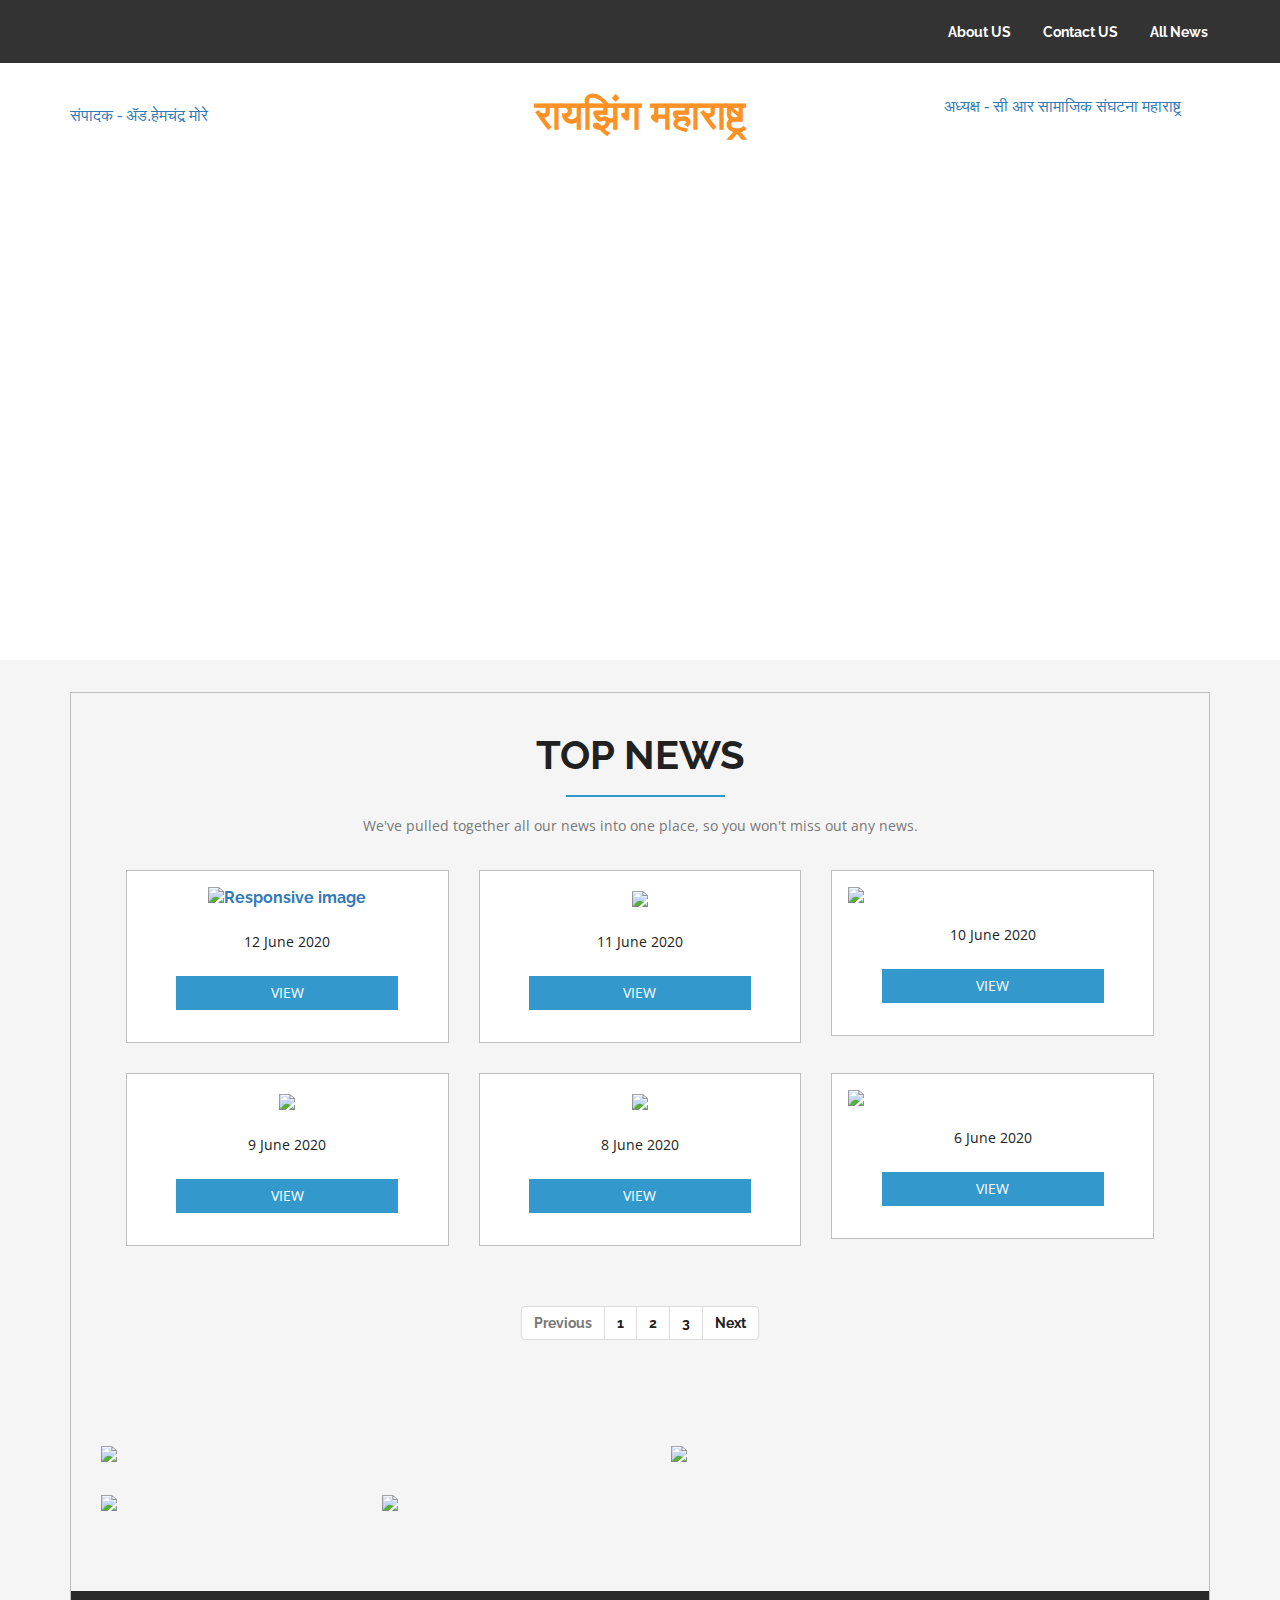
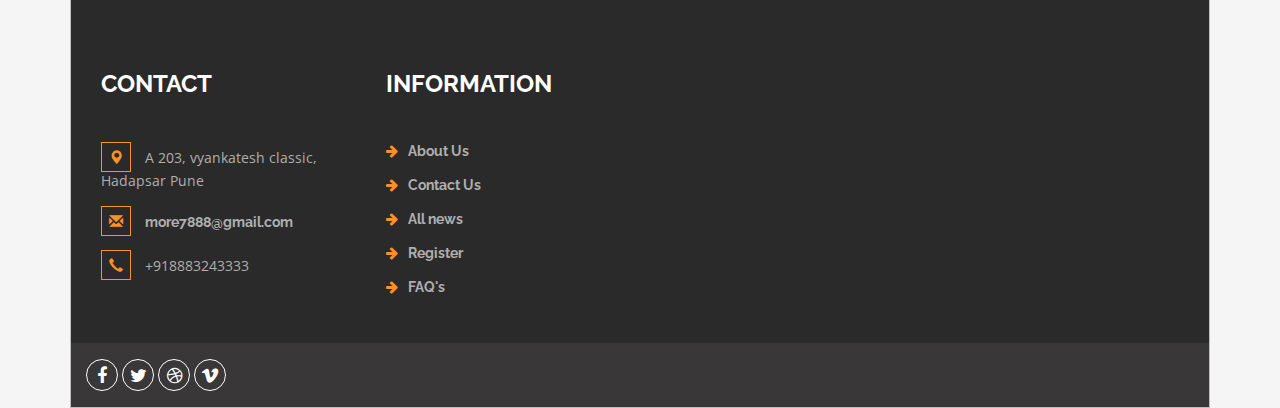
==== index.html @ 46a26d2b "Add files via upload" ====
<!DOCTYPE html>
<html>

<head>
    <title>रायझिंग महाराष्ट्र</title>
    <!-- for-mobile-apps -->
    <meta name="viewport" content="width=device-width, initial-scale=1">
    <meta http-equiv="Content-Type" content="text/html; charset=utf-8" />
    <meta name="keywords" content="Super Market Responsive web template, Bootstrap Web Templates, Flat Web Templates, Android Compatible web template, 
Smartphone Compatible web template, free webdesigns for Nokia, Samsung, LG, SonyEricsson, Motorola web design" />
    <script type="application/x-javascript">
        addEventListener("load", function() {
            setTimeout(hideURLbar, 0);
        }, false);

        function hideURLbar() {
            window.scrollTo(0, 1);
        }
    </script>
    <!-- //for-mobile-apps -->
    <link href="css/bootstrap.css" rel="stylesheet" type="text/css" media="all" />
    <link href="css/style.css" rel="stylesheet" type="text/css" media="all" />
    <link rel="stylesheet" href="css/phone.css">

    <!-- font-awesome icons -->
    <link href="css/font-awesome.css" rel="stylesheet">
    <!-- //font-awesome icons -->
    <!-- js -->
    <script src="js/jquery-1.11.1.min.js"></script>
    <!-- //js -->
    <link href='//fonts.googleapis.com/css?family=Raleway:400,100,100italic,200,200italic,300,400italic,500,500italic,600,600italic,700,700italic,800,800italic,900,900italic' rel='stylesheet' type='text/css'>
    <link href='//fonts.googleapis.com/css?family=Open+Sans:400,300,300italic,400italic,600,600italic,700,700italic,800,800italic' rel='stylesheet' type='text/css'>
    <!-- start-smoth-scrolling -->
    <script type="text/javascript" src="js/move-top.js"></script>
    <script type="text/javascript" src="js/easing.js"></script>
    <script type="text/javascript">
        jQuery(document).ready(function($) {
            $(".scroll").click(function(event) {
                event.preventDefault();
                $('html,body').animate({
                    scrollTop: $(this.hash).offset().top
                }, 1000);
            });
        });
    </script>
    <!-- start-smoth-scrolling -->
</head>

<body>

    <div class="container">

        <!-- Trigger the modal with a button -->
        <!-- <button type="button" class="btn btn-info btn-lg">view</button> -->

        <!-- Modal -->
        <div class="modal fade" id="myModal" role="dialog">
            <div class="modal-dialog">

                <!-- Modal content-->
                <div class="modal-content">
                    <div class="modal-header">
                        <button type="button" class="close" data-dismiss="modal">&times;</button>
                        <h4 class="modal-title"></h4>
                    </div>
                    <div class="modal-body">
                        <!-- <p>Some text in the modal.</p> -->
                        <!-- <img src="images/1.png" class="img-fluid" alt="Responsive image" id="img1" style="width: auto; max-width: 100%;"> -->
                        <img src="images/news1.jpg" class="img-thumbnail" alt="dsggedsgdfg" srcset="" style="width: auto; max-width: 100%;">
                    </div>
                    <div class="modal-footer">
                        <button type="button" class="btn btn-default" data-dismiss="modal">Close</button>
                    </div>
                </div>

            </div>
        </div>

    </div>

    <!-- header -->
    <div class="agileits_header">
        <div class="container-fluid">
            <!-- <div class="w3l_offers">
                 <p>SALE UP TO 70% OFF. USE CODE "SALE70%" . <a href="products.html">SHOP NOW</a></p>
             </div> -->
            <div class="agile-login">
                <ul>
                    <!-- <li><a href="registered.html"> Register </a></li> -->
                    <li><a href="about.html">About US</a></li>
                    <li><a href="contact.html">Contact US</a></li>
                    <li><a href="All.html">All news</a></li>

                </ul>
            </div>

            <div class="clearfix"> </div>
        </div>
    </div>

    <div class="logo_products" style="display: flex;">
        <div class="container">
            <div class="w3ls_logo_products_left1">
                <ul class="phone_email">
                    <!-- <li><i class="fa" aria-hidden="true"></i>संपादक : हेमचंद्र मोरे</li> -->
                    <a href="https://api.whatsapp.com/send?phone=918888170888&fbclid=IwAR2dalH7RxbQT1PW6FeFoJ7XpJv_MZPDLuFk_4f3nfP_lv2QGMz-BhyYJ8U" class="fa" aria-hidden="true"></i>संपादक - ॲड.हेमचंद्र मोरे
                        </li>
                    </a>
                </ul>
            </div>
            <div class="w3ls_logo_products_left">
                <h1><a href="index.html">रायझिंग महाराष्ट्र</a></h1>
            </div>
            <div class="w3l_search">
                <ul class="phone_email">
                    <!-- <li><i class="fa" aria-hidden="true"></i>संपादक : हेमचंद्र मोरे</li> -->
                    <a href="https://www.facebook.com/profile.php?id=100025317803871" class="fa" aria-hidden="true"></i>अध्यक्ष - सी आर सामाजिक संघटना महाराष्ट्र
                        </li>
                    </a>
                </ul>
            </div>
            <!-- <div class="w3l_search">
                <form action="#" method="post">
                    <input type="search" name="Search" placeholder="Search for a Product..." required="">
                    <button type="submit" class="btn btn-default search" aria-label="Left Align">
                        <i class="fa fa-search" aria-hidden="true"> </i>
                    </button>
                    <div class="clearfix"></div>
                </form>
            </div> -->

            <div class="clearfix"> </div>
        </div>
    </div>


    <!-- //navigation -->
    <!-- main-slider -->
    <ul id="demo1">
        <li>
            <img src="images/11.png" alt="" />
            <!--Slider Description example-->
            <div class="slide-desc">
                <!-- <h3>Rayjhing maharashtra1</h3> -->
            </div>
        </li>
        <li>
            <img src="images/22.png" alt="" />
            <div class="slide-desc">
                <!-- <h3>Rayjhing maharashtra2</h3> -->
            </div>
        </li>

        <li>
            <img src="images/44.png" alt="" />
            <div class="slide-desc">
                <!-- <h3>Rayjhing maharashtra3 </h3> -->
            </div>
        </li>
    </ul>
    <!-- //main-slider -->
    <!-- //top-header and slider -->
    <!-- top-brands -->
    <div class="top-brands">
        <div class="container">

            <div class="grid_3 grid_5">
                <div class="bs-example bs-example-tabs" role="tabpanel" data-example-id="togglable-tabs">

                    <!-- 
toggle bar of weekly -->
                    <!-- <ul id="myTab" class="nav nav-tabs" role="tablist">
                        <li role="presentation" class="active"><a href="#expeditions" id="expeditions-tab" role="tab" data-toggle="tab" aria-controls="expeditions" aria-expanded="true">weekly news</a>
                        </li>
                        <li role="presentation"><a href="#tours" role="tab" id="tours-tab" data-toggle="tab" aria-controls="tours">Last Week</a></li>
                    </ul> -->




                    <div id="myTabContent" class="tab-content">
                        <div role="tabpanel" class="tab-pane fade in active" id="page1" aria-labelledby="expeditions-tab">
                            <div class="agile-tp" style="text-align: center;">
                                <h2>Top News </h2>
                                <p class="w3l-ad" style="text-align: center;">We've pulled together all our news into one place, so you won't miss out any news.</p>
                            </div>
                            <div class="agile_top_brands_grids">
                                <div class="col-md-4 top_brand_left">
                                    <div class="hover14 column">
                                        <div class="agile_top_brand_left_grid">

                                            <div class="agile_top_brand_left_grid1">
                                                <figure>
                                                    <div class="snipcart-item block">
                                                        <div class="snipcart-thumb">
                                                            <a href="#"><img src="images/1.png" class="img-fluid" alt="Responsive image" id="img1"></a>
                                                            <p>12 june 2020</p>
                                                        </div>
                                                        <div class="snipcart-details top_brand_home_details">
                                                            <form action="#" method="post">
                                                                <fieldset>
                                                                    <input type="hidden" name="cmd" value="_cart" />
                                                                    <input type="hidden" name="add" value="1" />
                                                                    <input type="hidden" name="business" value=" " />
                                                                    <input type="hidden" name="item_name" value="Fortune Sunflower Oil" />
                                                                    <input type="hidden" name="amount" value="20.99" />
                                                                    <input type="hidden" name="discount_amount" value="1.00" />
                                                                    <input type="hidden" name="currency_code" value="USD" />
                                                                    <input type="hidden" name="return" value=" " />
                                                                    <input type="hidden" name="cancel_return" value=" " />
                                                                    <input type="button" name="button" value="view" class="buttonblue" data-toggle="modal" data-target="#myModal" />
                                                                </fieldset>
                                                            </form>
                                                        </div>
                                                    </div>
                                                </figure>
                                            </div>
                                        </div>
                                    </div>
                                </div>
                                <div class="col-md-4 top_brand_left">
                                    <div class="hover14 column">
                                        <div class="agile_top_brand_left_grid">

                                            <div class="agile_top_brand_left_grid1">
                                                <figure>
                                                    <div class="snipcart-item block">
                                                        <div class="snipcart-thumb">
                                                            <a href="products.html"><img title=" " alt=" " src="images/1.png" /></a>
                                                            <p>11 june 2020</p>
                                                            <!-- <div class="stars">
                                                                <i class="fa fa-star blue-star" aria-hidden="true"></i>
                                                                <i class="fa fa-star blue-star" aria-hidden="true"></i>
                                                                <i class="fa fa-star blue-star" aria-hidden="true"></i>
                                                                <i class="fa fa-star blue-star" aria-hidden="true"></i>
                                                                <i class="fa fa-star gray-star" aria-hidden="true"></i>
                                                            </div>
                                                            <h4>$20.99 <span>$35.00</span></h4> -->
                                                        </div>
                                                        <div class="snipcart-details top_brand_home_details">
                                                            <form action="#" method="post">
                                                                <fieldset>
                                                                    <input type="hidden" name="cmd" value="_cart" />
                                                                    <input type="hidden" name="add" value="1" />
                                                                    <input type="hidden" name="business" value=" " />
                                                                    <input type="hidden" name="item_name" value="basmati rise" />
                                                                    <input type="hidden" name="amount" value="20.99" />
                                                                    <input type="hidden" name="discount_amount" value="1.00" />
                                                                    <input type="hidden" name="currency_code" value="USD" />
                                                                    <input type="hidden" name="return" value=" " />
                                                                    <input type="hidden" name="cancel_return" value=" " />
                                                                    <input type="button" name="buttonblue" value="View" class="buttonblue" data-toggle="modal" data-target="#myModal" />
                                                                </fieldset>
                                                            </form>
                                                        </div>
                                                    </div>
                                                </figure>
                                            </div>
                                        </div>
                                    </div>
                                </div>
                                <div class="col-md-4 top_brand_left">
                                    <div class="hover14 column">
                                        <div class="agile_top_brand_left_grid">


                                            <div class="agile_top_brand_left_grid1">
                                                <figure>
                                                    <div class="snipcart-item block">
                                                        <div class="snipcart-thumb">
                                                            <a href="products.html"><img src="images/1.png" alt=" " class="img-responsive" /></a>
                                                            <p>10 June 2020</p>
                                                            <!-- <div class="stars">
                                                                <i class="fa fa-star blue-star" aria-hidden="true"></i>
                                                                <i class="fa fa-star blue-star" aria-hidden="true"></i>
                                                                <i class="fa fa-star blue-star" aria-hidden="true"></i>
                                                                <i class="fa fa-star blue-star" aria-hidden="true"></i>
                                                                <i class="fa fa-star gray-star" aria-hidden="true"></i>
                                                            </div>
                                                            <h4>$40.99 <span>$65.00</span></h4> -->
                                                        </div>
                                                        <div class="snipcart-details top_brand_home_details">
                                                            <form action="#" method="post">
                                                                <fieldset>
                                                                    <input type="hidden" name="cmd" value="_cart" />
                                                                    <input type="hidden" name="add" value="1" />
                                                                    <input type="hidden" name="business" value=" " />
                                                                    <input type="hidden" name="item_name" value="Pepsi soft drink" />
                                                                    <input type="hidden" name="amount" value="40.00" />
                                                                    <input type="hidden" name="discount_amount" value="1.00" />
                                                                    <input type="hidden" name="currency_code" value="USD" />
                                                                    <input type="hidden" name="return" value=" " />
                                                                    <input type="hidden" name="cancel_return" value=" " />
                                                                    <!-- <input type="submit" name="submit" value="View" class="button" /> -->
                                                                    <input type="button" name="button" value="view" class="buttonblue" data-toggle="modal" data-target="#myModal" />
                                                                </fieldset>
                                                            </form>
                                                        </div>
                                                    </div>
                                                </figure>
                                            </div>
                                        </div>
                                    </div>
                                </div>

                                <div class="clearfix"> </div>
                            </div>
                            <div class="agile_top_brands_grids">
                                <div class="col-md-4 top_brand_left">
                                    <div class="hover14 column">
                                        <div class="agile_top_brand_left_grid">

                                            <div class="agile_top_brand_left_grid1">
                                                <figure>
                                                    <div class="snipcart-item block">
                                                        <div class="snipcart-thumb">
                                                            <a href="products.html"><img title=" " alt=" " src="images/1.png" /></a>
                                                            <p>9 June 2020</p>
                                                            <!-- <div class="stars">
                                                                <i class="fa fa-star blue-star" aria-hidden="true"></i>
                                                                <i class="fa fa-star blue-star" aria-hidden="true"></i>
                                                                <i class="fa fa-star blue-star" aria-hidden="true"></i>
                                                                <i class="fa fa-star blue-star" aria-hidden="true"></i>
                                                                <i class="fa fa-star gray-star" aria-hidden="true"></i>
                                                            </div>
                                                            <h4>$35.99 <span>$55.00</span></h4> -->
                                                        </div>
                                                        <div class="snipcart-details top_brand_home_details">
                                                            <form action="#" method="post">
                                                                <fieldset>
                                                                    <input type="hidden" name="cmd" value="_cart" />
                                                                    <input type="hidden" name="add" value="1" />
                                                                    <input type="hidden" name="business" value=" " />
                                                                    <input type="hidden" name="item_name" value="Fortune Sunflower Oil" />
                                                                    <input type="hidden" name="amount" value="35.99" />
                                                                    <input type="hidden" name="discount_amount" value="1.00" />
                                                                    <input type="hidden" name="currency_code" value="USD" />
                                                                    <input type="hidden" name="return" value=" " />
                                                                    <input type="hidden" name="cancel_return" value=" " />
                                                                    <!-- <input type="submit" name="submit" value="View" class="button" /> -->
                                                                    <input type="button" name="button" value="view" class="buttonblue" data-toggle="modal" data-target="#myModal" />
                                                                </fieldset>
                                                            </form>
                                                        </div>
                                                    </div>
                                                </figure>
                                            </div>
                                        </div>
                                    </div>
                                </div>
                                <div class="col-md-4 top_brand_left">
                                    <div class="hover14 column">
                                        <div class="agile_top_brand_left_grid">

                                            <div class="agile_top_brand_left_grid1">
                                                <figure>
                                                    <div class="snipcart-item block">
                                                        <div class="snipcart-thumb">
                                                            <a href="products.html"><img title=" " alt=" " src="images/1.png" /></a>
                                                            <p>8 June 2020</p>
                                                            <!-- <div class="stars">
                                                                <i class="fa fa-star blue-star" aria-hidden="true"></i>
                                                                <i class="fa fa-star blue-star" aria-hidden="true"></i>
                                                                <i class="fa fa-star blue-star" aria-hidden="true"></i>
                                                                <i class="fa fa-star blue-star" aria-hidden="true"></i>
                                                                <i class="fa fa-star gray-star" aria-hidden="true"></i>
                                                            </div>
                                                            <h4>$30.99 <span>$45.00</span></h4>  -->
                                                        </div>
                                                        <div class="snipcart-details top_brand_home_details">
                                                            <form action="#" method="post">
                                                                <fieldset>
                                                                    <input type="hidden" name="cmd" value="_cart" />
                                                                    <input type="hidden" name="add" value="1" />
                                                                    <input type="hidden" name="business" value=" " />
                                                                    <input type="hidden" name="item_name" value="basmati rise" />
                                                                    <input type="hidden" name="amount" value="30.99" />
                                                                    <input type="hidden" name="discount_amount" value="1.00" />
                                                                    <input type="hidden" name="currency_code" value="USD" />
                                                                    <input type="hidden" name="return" value=" " />
                                                                    <input type="hidden" name="cancel_return" value=" " />
                                                                    <!-- <input type="submit" name="submit" value="View" class="button" /> -->
                                                                    <input type="button" name="button" value="view" class="buttonblue" data-toggle="modal" data-target="#myModal" />
                                                                </fieldset>
                                                            </form>
                                                        </div>
                                                    </div>
                                                </figure>
                                            </div>
                                        </div>
                                    </div>
                                </div>
                                <div class="col-md-4 top_brand_left">
                                    <div class="hover14 column">
                                        <div class="agile_top_brand_left_grid">

                                            <div class="agile_top_brand_left_grid1">
                                                <figure>
                                                    <div class="snipcart-item block">
                                                        <div class="snipcart-thumb">
                                                            <a href="products.html"><img src="images/1.png" alt=" " class="img-responsive" /></a>
                                                            <p>6 June 2020</p>
                                                            <!-- <div class="stars">
                                                                <i class="fa fa-star blue-star" aria-hidden="true"></i>
                                                                <i class="fa fa-star blue-star" aria-hidden="true"></i>
                                                                <i class="fa fa-star blue-star" aria-hidden="true"></i>
                                                                <i class="fa fa-star blue-star" aria-hidden="true"></i>
                                                                <i class="fa fa-star gray-star" aria-hidden="true"></i>
                                                            </div>
                                                            <h4>$80.99 <span>$105.00</span></h4> -->
                                                        </div>
                                                        <div class="snipcart-details top_brand_home_details">
                                                            <form action="#" method="post">
                                                                <fieldset>
                                                                    <input type="hidden" name="cmd" value="_cart" />
                                                                    <input type="hidden" name="add" value="1" />
                                                                    <input type="hidden" name="business" value=" " />
                                                                    <input type="hidden" name="item_name" value="Pepsi soft drink" />
                                                                    <input type="hidden" name="amount" value="80.00" />
                                                                    <input type="hidden" name="discount_amount" value="1.00" />
                                                                    <input type="hidden" name="currency_code" value="USD" />
                                                                    <input type="hidden" name="return" value=" " />
                                                                    <input type="hidden" name="cancel_return" value=" " />
                                                                    <!-- <input type="submit" name="submit" value="View" class="button" /> -->
                                                                    <input type="button" name="button" value="view" class="buttonblue" data-toggle="modal" data-target="#myModal" />
                                                                </fieldset>
                                                            </form>
                                                        </div>
                                                    </div>
                                                </figure>
                                            </div>
                                        </div>
                                    </div>
                                </div>
                                <div class="clearfix"> </div>
                            </div>
                        </div>



                        <div role="tabpanel" class="tab-pane fade in" id="page2" aria-labelledby="expeditions-tab">
                            <div class="agile_top_brands_grids">
                                <div class="col-md-4 top_brand_left">
                                    <div class="hover14 column">
                                        <div class="agile_top_brand_left_grid">

                                            <div class="agile_top_brand_left_grid1">
                                                <figure>
                                                    <div class="snipcart-item block">
                                                        <div class="snipcart-thumb">
                                                            <a href="#"><img src="images/1.png" class="img-fluid" alt="Responsive image" id="img1"></a>

                                                            <p>5 june 2020</p>
                                                        </div>
                                                        <div class="snipcart-details top_brand_home_details">
                                                            <form action="#" method="post">
                                                                <fieldset>
                                                                    <input type="hidden" name="cmd" value="_cart" />
                                                                    <input type="hidden" name="add" value="1" />
                                                                    <input type="hidden" name="business" value=" " />
                                                                    <input type="hidden" name="item_name" value="Fortune Sunflower Oil" />
                                                                    <input type="hidden" name="amount" value="20.99" />
                                                                    <input type="hidden" name="discount_amount" value="1.00" />
                                                                    <input type="hidden" name="currency_code" value="USD" />
                                                                    <input type="hidden" name="return" value=" " />
                                                                    <input type="hidden" name="cancel_return" value=" " />
                                                                    <input type="button" name="button" value="view" class="buttonblue" data-toggle="modal" data-target="#myModal" />
                                                                </fieldset>
                                                            </form>
                                                        </div>
                                                    </div>
                                                </figure>
                                            </div>
                                        </div>
                                    </div>
                                </div>
                                <div class="col-md-4 top_brand_left">
                                    <div class="hover14 column">
                                        <div class="agile_top_brand_left_grid">

                                            <div class="agile_top_brand_left_grid1">
                                                <figure>
                                                    <div class="snipcart-item block">
                                                        <div class="snipcart-thumb">
                                                            <a href="products.html"><img title=" " alt=" " src="images/1.png" /></a>
                                                            <p>4 june 2020</p>
                                                            <!-- <div class="stars">
                                                                    <i class="fa fa-star blue-star" aria-hidden="true"></i>
                                                                    <i class="fa fa-star blue-star" aria-hidden="true"></i>
                                                                    <i class="fa fa-star blue-star" aria-hidden="true"></i>
                                                                    <i class="fa fa-star blue-star" aria-hidden="true"></i>
                                                                    <i class="fa fa-star gray-star" aria-hidden="true"></i>
                                                                </div>
                                                                <h4>$20.99 <span>$35.00</span></h4> -->
                                                        </div>
                                                        <div class="snipcart-details top_brand_home_details">
                                                            <form action="#" method="post">
                                                                <fieldset>
                                                                    <input type="hidden" name="cmd" value="_cart" />
                                                                    <input type="hidden" name="add" value="1" />
                                                                    <input type="hidden" name="business" value=" " />
                                                                    <input type="hidden" name="item_name" value="basmati rise" />
                                                                    <input type="hidden" name="amount" value="20.99" />
                                                                    <input type="hidden" name="discount_amount" value="1.00" />
                                                                    <input type="hidden" name="currency_code" value="USD" />
                                                                    <input type="hidden" name="return" value=" " />
                                                                    <input type="hidden" name="cancel_return" value=" " />
                                                                    <input type="button" name="button" value="view" class="buttonblue" data-toggle="modal" data-target="#myModal" />
                                                                </fieldset>
                                                            </form>
                                                        </div>
                                                    </div>
                                                </figure>
                                            </div>
                                        </div>
                                    </div>
                                </div>
                                <div class="col-md-4 top_brand_left">
                                    <div class="hover14 column">
                                        <div class="agile_top_brand_left_grid">


                                            <div class="agile_top_brand_left_grid1">
                                                <figure>
                                                    <div class="snipcart-item block">
                                                        <div class="snipcart-thumb">
                                                            <a href="products.html"><img src="images/1.png" alt=" " class="img-responsive" /></a>
                                                            <p>3 June 2020</p>
                                                            <!-- <div class="stars">
                                                                    <i class="fa fa-star blue-star" aria-hidden="true"></i>
                                                                    <i class="fa fa-star blue-star" aria-hidden="true"></i>
                                                                    <i class="fa fa-star blue-star" aria-hidden="true"></i>
                                                                    <i class="fa fa-star blue-star" aria-hidden="true"></i>
                                                                    <i class="fa fa-star gray-star" aria-hidden="true"></i>
                                                                </div>
                                                                <h4>$40.99 <span>$65.00</span></h4> -->
                                                        </div>
                                                        <div class="snipcart-details top_brand_home_details">
                                                            <form action="#" method="post">
                                                                <fieldset>
                                                                    <input type="hidden" name="cmd" value="_cart" />
                                                                    <input type="hidden" name="add" value="1" />
                                                                    <input type="hidden" name="business" value=" " />
                                                                    <input type="hidden" name="item_name" value="Pepsi soft drink" />
                                                                    <input type="hidden" name="amount" value="40.00" />
                                                                    <input type="hidden" name="discount_amount" value="1.00" />
                                                                    <input type="hidden" name="currency_code" value="USD" />
                                                                    <input type="hidden" name="return" value=" " />
                                                                    <input type="hidden" name="cancel_return" value=" " />
                                                                    <!-- <input type="submit" name="submit" value="View" class="button" /> -->
                                                                    <input type="button" name="button" value="view" class="buttonblue" data-toggle="modal" data-target="#myModal" />
                                                                </fieldset>
                                                            </form>
                                                        </div>
                                                    </div>
                                                </figure>
                                            </div>
                                        </div>
                                    </div>
                                </div>

                                <div class="clearfix"> </div>
                            </div>
                            <div class="agile_top_brands_grids">
                                <div class="col-md-4 top_brand_left">
                                    <div class="hover14 column">
                                        <div class="agile_top_brand_left_grid">

                                            <div class="agile_top_brand_left_grid1">
                                                <figure>
                                                    <div class="snipcart-item block">
                                                        <div class="snipcart-thumb">
                                                            <a href="products.html"><img title=" " alt=" " src="images/1.png" /></a>
                                                            <p>2 June 2020</p>
                                                            <!-- <div class="stars">
                                                                    <i class="fa fa-star blue-star" aria-hidden="true"></i>
                                                                    <i class="fa fa-star blue-star" aria-hidden="true"></i>
                                                                    <i class="fa fa-star blue-star" aria-hidden="true"></i>
                                                                    <i class="fa fa-star blue-star" aria-hidden="true"></i>
                                                                    <i class="fa fa-star gray-star" aria-hidden="true"></i>
                                                                </div>
                                                                <h4>$35.99 <span>$55.00</span></h4> -->
                                                        </div>
                                                        <div class="snipcart-details top_brand_home_details">
                                                            <form action="#" method="post">
                                                                <fieldset>
                                                                    <input type="hidden" name="cmd" value="_cart" />
                                                                    <input type="hidden" name="add" value="1" />
                                                                    <input type="hidden" name="business" value=" " />
                                                                    <input type="hidden" name="item_name" value="Fortune Sunflower Oil" />
                                                                    <input type="hidden" name="amount" value="35.99" />
                                                                    <input type="hidden" name="discount_amount" value="1.00" />
                                                                    <input type="hidden" name="currency_code" value="USD" />
                                                                    <input type="hidden" name="return" value=" " />
                                                                    <input type="hidden" name="cancel_return" value=" " />
                                                                    <!-- <input type="submit" name="submit" value="View" class="button" /> -->
                                                                    <input type="button" name="button" value="view" class="buttonblue" data-toggle="modal" data-target="#myModal" />
                                                                </fieldset>
                                                            </form>
                                                        </div>
                                                    </div>
                                                </figure>
                                            </div>
                                        </div>
                                    </div>
                                </div>
                                <div class="col-md-4 top_brand_left">
                                    <div class="hover14 column">
                                        <div class="agile_top_brand_left_grid">

                                            <div class="agile_top_brand_left_grid1">
                                                <figure>
                                                    <div class="snipcart-item block">
                                                        <div class="snipcart-thumb">
                                                            <a href="products.html"><img title=" " alt=" " src="images/1.png" /></a>
                                                            <p>1 June 2020</p>
                                                            <!-- <div class="stars">
                                                                    <i class="fa fa-star blue-star" aria-hidden="true"></i>
                                                                    <i class="fa fa-star blue-star" aria-hidden="true"></i>
                                                                    <i class="fa fa-star blue-star" aria-hidden="true"></i>
                                                                    <i class="fa fa-star blue-star" aria-hidden="true"></i>
                                                                    <i class="fa fa-star gray-star" aria-hidden="true"></i>
                                                                </div>
                                                                <h4>$30.99 <span>$45.00</span></h4>  -->
                                                        </div>
                                                        <div class="snipcart-details top_brand_home_details">
                                                            <form action="#" method="post">
                                                                <fieldset>
                                                                    <input type="hidden" name="cmd" value="_cart" />
                                                                    <input type="hidden" name="add" value="1" />
                                                                    <input type="hidden" name="business" value=" " />
                                                                    <input type="hidden" name="item_name" value="basmati rise" />
                                                                    <input type="hidden" name="amount" value="30.99" />
                                                                    <input type="hidden" name="discount_amount" value="1.00" />
                                                                    <input type="hidden" name="currency_code" value="USD" />
                                                                    <input type="hidden" name="return" value=" " />
                                                                    <input type="hidden" name="cancel_return" value=" " />
                                                                    <!-- <input type="submit" name="submit" value="View" class="button" /> -->
                                                                    <input type="button" name="button" value="view" class="buttonblue" data-toggle="modal" data-target="#myModal" />
                                                                </fieldset>
                                                            </form>
                                                        </div>
                                                    </div>
                                                </figure>
                                            </div>
                                        </div>
                                    </div>
                                </div>
                                <div class="col-md-4 top_brand_left">
                                    <div class="hover14 column">
                                        <div class="agile_top_brand_left_grid">

                                            <div class="agile_top_brand_left_grid1">
                                                <figure>
                                                    <div class="snipcart-item block">
                                                        <div class="snipcart-thumb">
                                                            <a href="products.html"><img src="images/1.png" alt=" " class="img-responsive" /></a>
                                                            <p>31 May 2020</p>
                                                            <!-- <div class="stars">
                                                                    <i class="fa fa-star blue-star" aria-hidden="true"></i>
                                                                    <i class="fa fa-star blue-star" aria-hidden="true"></i>
                                                                    <i class="fa fa-star blue-star" aria-hidden="true"></i>
                                                                    <i class="fa fa-star blue-star" aria-hidden="true"></i>
                                                                    <i class="fa fa-star gray-star" aria-hidden="true"></i>
                                                                </div>
                                                                <h4>$80.99 <span>$105.00</span></h4> -->
                                                        </div>
                                                        <div class="snipcart-details top_brand_home_details">
                                                            <form action="#" method="post">
                                                                <fieldset>
                                                                    <input type="hidden" name="cmd" value="_cart" />
                                                                    <input type="hidden" name="add" value="1" />
                                                                    <input type="hidden" name="business" value=" " />
                                                                    <input type="hidden" name="item_name" value="Pepsi soft drink" />
                                                                    <input type="hidden" name="amount" value="80.00" />
                                                                    <input type="hidden" name="discount_amount" value="1.00" />
                                                                    <input type="hidden" name="currency_code" value="USD" />
                                                                    <input type="hidden" name="return" value=" " />
                                                                    <input type="hidden" name="cancel_return" value=" " />
                                                                    <!-- <input type="submit" name="submit" value="View" class="button" /> -->
                                                                    <input type="button" name="button" value="view" class="buttonblue" data-toggle="modal" data-target="#myModal" />
                                                                </fieldset>
                                                            </form>
                                                        </div>
                                                    </div>
                                                </figure>
                                            </div>
                                        </div>
                                    </div>
                                </div>
                                <div class="clearfix"> </div>
                            </div>
                        </div>






                        <div role="tabpanel" class="tab-pane fade in" id="page3" aria-labelledby="expeditions-tab">


                            <div class="agile_top_brands_grids">
                                <div class="col-md-4 top_brand_left">
                                    <div class="hover14 column">
                                        <div class="agile_top_brand_left_grid">

                                            <div class="agile_top_brand_left_grid1">
                                                <figure>
                                                    <div class="snipcart-item block">
                                                        <div class="snipcart-thumb">
                                                            <a href="#"><img src="images/1.png" class="img-fluid" alt="Responsive image" id="img1"></a>

                                                            <p>30 May 2020</p>
                                                        </div>
                                                        <div class="snipcart-details top_brand_home_details">
                                                            <form action="#" method="post">
                                                                <fieldset>
                                                                    <input type="hidden" name="cmd" value="_cart" />
                                                                    <input type="hidden" name="add" value="1" />
                                                                    <input type="hidden" name="business" value=" " />
                                                                    <input type="hidden" name="item_name" value="Fortune Sunflower Oil" />
                                                                    <input type="hidden" name="amount" value="20.99" />
                                                                    <input type="hidden" name="discount_amount" value="1.00" />
                                                                    <input type="hidden" name="currency_code" value="USD" />
                                                                    <input type="hidden" name="return" value=" " />
                                                                    <input type="hidden" name="cancel_return" value=" " />
                                                                    <input type="button" name="button" value="view" class="buttonblue" data-toggle="modal" data-target="#myModal" />
                                                                </fieldset>
                                                            </form>
                                                        </div>
                                                    </div>
                                                </figure>
                                            </div>
                                        </div>
                                    </div>
                                </div>
                                <div class="col-md-4 top_brand_left">
                                    <div class="hover14 column">
                                        <div class="agile_top_brand_left_grid">

                                            <div class="agile_top_brand_left_grid1">
                                                <figure>
                                                    <div class="snipcart-item block">
                                                        <div class="snipcart-thumb">
                                                            <a href="products.html"><img title=" " alt=" " src="images/1.png" /></a>
                                                            <p>29 May 2020</p>
                                                            <!-- <div class="stars">
                                                                <i class="fa fa-star blue-star" aria-hidden="true"></i>
                                                                <i class="fa fa-star blue-star" aria-hidden="true"></i>
                                                                <i class="fa fa-star blue-star" aria-hidden="true"></i>
                                                                <i class="fa fa-star blue-star" aria-hidden="true"></i>
                                                                <i class="fa fa-star gray-star" aria-hidden="true"></i>
                                                            </div>
                                                            <h4>$20.99 <span>$35.00</span></h4> -->
                                                        </div>
                                                        <div class="snipcart-details top_brand_home_details">
                                                            <form action="#" method="post">
                                                                <fieldset>
                                                                    <input type="hidden" name="cmd" value="_cart" />
                                                                    <input type="hidden" name="add" value="1" />
                                                                    <input type="hidden" name="business" value=" " />
                                                                    <input type="hidden" name="item_name" value="basmati rise" />
                                                                    <input type="hidden" name="amount" value="20.99" />
                                                                    <input type="hidden" name="discount_amount" value="1.00" />
                                                                    <input type="hidden" name="currency_code" value="USD" />
                                                                    <input type="hidden" name="return" value=" " />
                                                                    <input type="hidden" name="cancel_return" value=" " />
                                                                    <input type="button" name="button" value="view" class="buttonblue" data-toggle="modal" data-target="#myModal" />
                                                                </fieldset>
                                                            </form>
                                                        </div>
                                                    </div>
                                                </figure>
                                            </div>
                                        </div>
                                    </div>
                                </div>
                                <div class="col-md-4 top_brand_left">
                                    <div class="hover14 column">
                                        <div class="agile_top_brand_left_grid">


                                            <div class="agile_top_brand_left_grid1">
                                                <figure>
                                                    <div class="snipcart-item block">
                                                        <div class="snipcart-thumb">
                                                            <a href="products.html"><img src="images/1.png" alt=" " class="img-responsive" /></a>
                                                            <p>28 May 2020</p>
                                                            <!-- <div class="stars">
                                                                <i class="fa fa-star blue-star" aria-hidden="true"></i>
                                                                <i class="fa fa-star blue-star" aria-hidden="true"></i>
                                                                <i class="fa fa-star blue-star" aria-hidden="true"></i>
                                                                <i class="fa fa-star blue-star" aria-hidden="true"></i>
                                                                <i class="fa fa-star gray-star" aria-hidden="true"></i>
                                                            </div>
                                                            <h4>$40.99 <span>$65.00</span></h4> -->
                                                        </div>
                                                        <div class="snipcart-details top_brand_home_details">
                                                            <form action="#" method="post">
                                                                <fieldset>
                                                                    <input type="hidden" name="cmd" value="_cart" />
                                                                    <input type="hidden" name="add" value="1" />
                                                                    <input type="hidden" name="business" value=" " />
                                                                    <input type="hidden" name="item_name" value="Pepsi soft drink" />
                                                                    <input type="hidden" name="amount" value="40.00" />
                                                                    <input type="hidden" name="discount_amount" value="1.00" />
                                                                    <input type="hidden" name="currency_code" value="USD" />
                                                                    <input type="hidden" name="return" value=" " />
                                                                    <input type="hidden" name="cancel_return" value=" " />
                                                                    <!-- <input type="submit" name="submit" value="View" class="button" /> -->
                                                                    <input type="button" name="button" value="view" class="buttonblue" data-toggle="modal" data-target="#myModal" />
                                                                </fieldset>
                                                            </form>
                                                        </div>
                                                    </div>
                                                </figure>
                                            </div>
                                        </div>
                                    </div>
                                </div>

                                <div class="clearfix"> </div>
                            </div>
                            <div class="agile_top_brands_grids">
                                <div class="col-md-4 top_brand_left">
                                    <div class="hover14 column">
                                        <div class="agile_top_brand_left_grid">

                                            <div class="agile_top_brand_left_grid1">
                                                <figure>
                                                    <div class="snipcart-item block">
                                                        <div class="snipcart-thumb">
                                                            <a href="products.html"><img title=" " alt=" " src="images/1.png" /></a>
                                                            <p>28 May 2020</p>
                                                            <!-- <div class="stars">
                                                                <i class="fa fa-star blue-star" aria-hidden="true"></i>
                                                                <i class="fa fa-star blue-star" aria-hidden="true"></i>
                                                                <i class="fa fa-star blue-star" aria-hidden="true"></i>
                                                                <i class="fa fa-star blue-star" aria-hidden="true"></i>
                                                                <i class="fa fa-star gray-star" aria-hidden="true"></i>
                                                            </div>
                                                            <h4>$35.99 <span>$55.00</span></h4> -->
                                                        </div>
                                                        <div class="snipcart-details top_brand_home_details">
                                                            <form action="#" method="post">
                                                                <fieldset>
                                                                    <input type="hidden" name="cmd" value="_cart" />
                                                                    <input type="hidden" name="add" value="1" />
                                                                    <input type="hidden" name="business" value=" " />
                                                                    <input type="hidden" name="item_name" value="Fortune Sunflower Oil" />
                                                                    <input type="hidden" name="amount" value="35.99" />
                                                                    <input type="hidden" name="discount_amount" value="1.00" />
                                                                    <input type="hidden" name="currency_code" value="USD" />
                                                                    <input type="hidden" name="return" value=" " />
                                                                    <input type="hidden" name="cancel_return" value=" " />
                                                                    <!-- <input type="submit" name="submit" value="View" class="button" /> -->
                                                                    <input type="button" name="button" value="view" class="buttonblue" data-toggle="modal" data-target="#myModal" />
                                                                </fieldset>
                                                            </form>
                                                        </div>
                                                    </div>
                                                </figure>
                                            </div>
                                        </div>
                                    </div>
                                </div>
                                <div class="col-md-4 top_brand_left">
                                    <div class="hover14 column">
                                        <div class="agile_top_brand_left_grid">

                                            <div class="agile_top_brand_left_grid1">
                                                <figure>
                                                    <div class="snipcart-item block">
                                                        <div class="snipcart-thumb">
                                                            <a href="products.html"><img title=" " alt=" " src="images/1.png" /></a>
                                                            <p>27 May</p>
                                                            <!-- <div class="stars">
                                                                <i class="fa fa-star blue-star" aria-hidden="true"></i>
                                                                <i class="fa fa-star blue-star" aria-hidden="true"></i>
                                                                <i class="fa fa-star blue-star" aria-hidden="true"></i>
                                                                <i class="fa fa-star blue-star" aria-hidden="true"></i>
                                                                <i class="fa fa-star gray-star" aria-hidden="true"></i>
                                                            </div>
                                                            <h4>$30.99 <span>$45.00</span></h4>  -->
                                                        </div>
                                                        <div class="snipcart-details top_brand_home_details">
                                                            <form action="#" method="post">
                                                                <fieldset>
                                                                    <input type="hidden" name="cmd" value="_cart" />
                                                                    <input type="hidden" name="add" value="1" />
                                                                    <input type="hidden" name="business" value=" " />
                                                                    <input type="hidden" name="item_name" value="basmati rise" />
                                                                    <input type="hidden" name="amount" value="30.99" />
                                                                    <input type="hidden" name="discount_amount" value="1.00" />
                                                                    <input type="hidden" name="currency_code" value="USD" />
                                                                    <input type="hidden" name="return" value=" " />
                                                                    <input type="hidden" name="cancel_return" value=" " />
                                                                    <!-- <input type="submit" name="submit" value="View" class="button" /> -->
                                                                    <input type="button" name="button" value="view" class="buttonblue" data-toggle="modal" data-target="#myModal" />
                                                                </fieldset>
                                                            </form>
                                                        </div>
                                                    </div>
                                                </figure>
                                            </div>
                                        </div>
                                    </div>
                                </div>
                                <div class="col-md-4 top_brand_left">
                                    <div class="hover14 column">
                                        <div class="agile_top_brand_left_grid">

                                            <div class="agile_top_brand_left_grid1">
                                                <figure>
                                                    <div class="snipcart-item block">
                                                        <div class="snipcart-thumb">
                                                            <a href="products.html"><img src="images/1.png" alt=" " class="img-responsive" /></a>
                                                            <p>26 May 2020</p>
                                                            <!-- <div class="stars">
                                                                <i class="fa fa-star blue-star" aria-hidden="true"></i>
                                                                <i class="fa fa-star blue-star" aria-hidden="true"></i>
                                                                <i class="fa fa-star blue-star" aria-hidden="true"></i>
                                                                <i class="fa fa-star blue-star" aria-hidden="true"></i>
                                                                <i class="fa fa-star gray-star" aria-hidden="true"></i>
                                                            </div>
                                                            <h4>$80.99 <span>$105.00</span></h4> -->
                                                        </div>
                                                        <div class="snipcart-details top_brand_home_details">
                                                            <form action="#" method="post">
                                                                <fieldset>
                                                                    <input type="hidden" name="cmd" value="_cart" />
                                                                    <input type="hidden" name="add" value="1" />
                                                                    <input type="hidden" name="business" value=" " />
                                                                    <input type="hidden" name="item_name" value="Pepsi soft drink" />
                                                                    <input type="hidden" name="amount" value="80.00" />
                                                                    <input type="hidden" name="discount_amount" value="1.00" />
                                                                    <input type="hidden" name="currency_code" value="USD" />
                                                                    <input type="hidden" name="return" value=" " />
                                                                    <input type="hidden" name="cancel_return" value=" " />
                                                                    <!-- <input type="submit" name="submit" value="View" class="button" /> -->
                                                                    <input type="button" name="button" value="view" class="buttonblue" data-toggle="modal" data-target="#myModal" />
                                                                </fieldset>
                                                            </form>
                                                        </div>
                                                    </div>
                                                </figure>
                                            </div>
                                        </div>
                                    </div>
                                </div>
                                <div class="clearfix"> </div>
                            </div>
                        </div>










                    </div>






                    <!-- //top-brands -->
                    <!-- Carousel
    ================================================== -->

                    <!-- Pagination -->
                    <div style="display: flex; justify-content: center;">
                        <nav aria-label="Page navigation example">
                            <ul class="d-flex pagination justify-content-center">
                                <li class="page-item disabled">
                                    <a class="page-link" href="#" tabindex="-1" aria-disabled="true">Previous</a>
                                </li>
                                <li class="page-item"><a class="page-link" href="#page1" role="tab" id="tours-tab" data-toggle="tab" aria-controls="tours">1</a></li>
                                <li class="page-item"><a class="page-link" href="#page2" role="tab" id="tours-tab" data-toggle="tab" aria-controls="tours">2</a></li>
                                <li class="page-item"><a class="page-link" href="#page3" role="tab" id="tours-tab" data-toggle="tab" aria-controls="tours">3</a></li>
                                <li class="page-item">
                                    <a class="page-link" href="#">Next</a>
                                </li>
                            </ul>
                        </nav>
                    </div>

                    <!-- slider -->
                    <!-- <div class="carousel-inner " role="listbox ">
            <div class="item active ">
                <a href="beverages.html "> <img class="first-slide " src="images/b1.jpg " alt="First slide "></a>

            </div>
            <div class="item ">
                <a href="personalcare.html "> <img class="second-slide " src="images/b3.jpg " alt="Second slide "></a>

            </div>
            <div class="item ">
                <a href="household.html "><img class="third-slide " src="images/b1.jpg " alt="Third slide "></a>

            </div>
        </div> -->

                </div>
                <!-- /.carousel -->
                <!--banner-bottom-->
                <div class="ban-bottom-w3l ">
                    <div class="container ">
                        <div class="col-md-6 ban-bottom3 ">
                            <div class="ban-top ">
                                <img src="images/p2.jpg " class="img-responsive " alt=" " />

                            </div>
                            <div class="ban-img ">
                                <div class=" ban-bottom1 ">
                                    <div class="ban-top ">
                                        <img src="images/p3.jpg " class="img-responsive " alt=" " />

                                    </div>
                                </div>
                                <div class="ban-bottom2 ">
                                    <div class="ban-top ">
                                        <img src="images/p4.jpg " class="img-responsive " alt=" " />

                                    </div>
                                </div>
                                <div class="clearfix "></div>
                            </div>
                        </div>
                        <div class="col-md-6 ban-bottom ">
                            <div class="ban-top ">
                                <img src="images/111.jpg " class="img-responsive " alt=" " />


                            </div>
                        </div>

                        <div class="clearfix "></div>
                    </div>
                </div>
                <!--banner-bottom-->
                <!--brands-->
                <!-- <div class="brands ">
        <div class="container ">
            <h3>Brand Store</h3>
            <div class="brands-agile ">
                <div class="col-md-2 w3layouts-brand ">
                    <div class="brands-w3l ">
                        <p><a href="# ">Apple</a></p>
                    </div>
                </div>
                <div class="col-md-2 w3layouts-brand ">
                    <div class="brands-w3l ">
                        <p><a href="# ">Samsung</a></p>
                    </div>
                </div>
                <div class="col-md-2 w3layouts-brand ">
                    <div class="brands-w3l ">
                        <p><a href="# ">One Plus</a></p>
                    </div>
                </div>

                <div class="col-md-2 w3layouts-brand ">
                    <div class="brands-w3l ">
                        <p><a href="# ">Nokia</a></p>
                    </div>
                </div>
                <div class="col-md-2 w3layouts-brand ">
                    <div class="brands-w3l ">
                        <p><a href="# ">Oppo</a></p>
                    </div>
                </div>
                <div class="col-md-2 w3layouts-brand ">
                    <div class="brands-w3l ">
                        <p><a href="# ">Vivo</a></p>
                    </div>
                </div>
                <div class="clearfix "></div>
            </div>
            <div class="brands-agile-1 ">
                <div class="col-md-2 w3layouts-brand ">
                    <div class="brands-w3l ">
                        <p><a href="# ">Redmi</a></p>
                    </div>
                </div>
                <div class="col-md-2 w3layouts-brand ">
                    <div class="brands-w3l ">
                        <p><a href="# ">Mi</a></p>
                    </div>
                </div>
                <div class="col-md-2 w3layouts-brand ">
                    <div class="brands-w3l ">
                        <p><a href="# ">Poco</a></p>
                    </div>
                </div>

                <div class="col-md-2 w3layouts-brand ">
                    <div class="brands-w3l ">
                        <p><a href="# ">Lava</a></p>
                    </div>
                </div>
                <div class="col-md-2 w3layouts-brand ">
                    <div class="brands-w3l ">
                        <p><a href="# ">Moto</a></p>
                    </div>
                </div>
                <div class="col-md-2 w3layouts-brand ">
                    <div class="brands-w3l ">
                        <p><a href="# ">Lenovo</a></p>
                    </div>
                </div>
                <div class="clearfix "></div>
            </div>
            <div class="brands-agile-2 ">
                <div class="col-md-2 w3layouts-brand ">
                    <div class="brands-w3l ">
                        <p><a href="# ">Asus</a></p>
                    </div>
                </div>
                <div class="col-md-2 w3layouts-brand ">
                    <div class="brands-w3l ">
                        <p><a href="# ">LG</a></p>
                    </div>
                </div>
                <div class="col-md-2 w3layouts-brand ">
                    <div class="brands-w3l ">
                        <p><a href="# ">Honor</a></p>
                    </div>
                </div>

                <div class="col-md-2 w3layouts-brand ">
                    <div class="brands-w3l ">
                        <p><a href="# ">Realme</a></p>
                    </div>
                </div>
                <div class="col-md-2 w3layouts-brand ">
                    <div class="brands-w3l ">
                        <p><a href="# ">HTC</a></p>
                    </div>
                </div>
                <div class="col-md-2 w3layouts-brand ">
                    <div class="brands-w3l ">
                        <p><a href="# ">Google</a></p>
                    </div>
                </div>
                <div class="clearfix "></div>
            </div>
        </div>
    </div> -->
                <!--//brands-->
                <!-- new -->
                <!-- <div class="newproducts-w3agile ">
        <div class="container ">
            <h3>New offers</h3>
            <div class="agile_top_brands_grids ">
                <div class="col-md-3 top_brand_left-1 ">
                    <div class="hover14 column ">
                        <div class="agile_top_brand_left_grid ">
                            <div class="agile_top_brand_left_grid_pos ">
                                <img src="images/offer.png " alt=" " class="img-responsive ">
                            </div>
                            <div class="agile_top_brand_left_grid1 ">
                                <figure>
                                    <div class="snipcart-item block ">
                                        <div class="snipcart-thumb ">
                                            <a href="products.html "><img title=" " alt=" " src="images/14.png "></a>
                                            <p>Fried-gram</p>
                                            <div class="stars ">
                                                <i class="fa fa-star blue-star " aria-hidden="true "></i>
                                                <i class="fa fa-star blue-star " aria-hidden="true "></i>
                                                <i class="fa fa-star blue-star " aria-hidden="true "></i>
                                                <i class="fa fa-star blue-star " aria-hidden="true "></i>
                                                <i class="fa fa-star gray-star " aria-hidden="true "></i>
                                            </div>
                                            <h4>$35.99 <span>$55.00</span></h4>
                                        </div>
                                        <div class="snipcart-details top_brand_home_details ">
                                            <form action="# " method="post ">
                                                <fieldset>
                                                    <input type="hidden " name="cmd " value="_cart ">
                                                    <input type="hidden " name="add " value="1 ">
                                                    <input type="hidden " name="business " value=" ">
                                                    <input type="hidden " name="item_name " value="Fortune Sunflower Oil ">
                                                    <input type="hidden " name="amount " value="35.99 ">
                                                    <input type="hidden " name="discount_amount " value="1.00 ">
                                                    <input type="hidden " name="currency_code " value="USD ">
                                                    <input type="hidden " name="return " value=" ">
                                                    <input type="hidden " name="cancel_return " value=" ">
                                                    <input type="submit " name="submit " value="Add to cart " class="button ">
                                                </fieldset>
                                            </form>
                                        </div>
                                    </div>
                                </figure>
                            </div>
                        </div>
                    </div>
                </div>
                <div class="col-md-3 top_brand_left-1 ">
                    <div class="hover14 column ">
                        <div class="agile_top_brand_left_grid ">
                            <div class="agile_top_brand_left_grid_pos ">
                                <img src="images/offer.png " alt=" " class="img-responsive ">
                            </div>
                            <div class="agile_top_brand_left_grid1 ">
                                <figure>
                                    <div class="snipcart-item block ">
                                        <div class="snipcart-thumb ">
                                            <a href="products.html "><img title=" " alt=" " src="images/15.png "></a>
                                            <p>Navaratan-dal</p>
                                            <div class="stars ">
                                                <i class="fa fa-star blue-star " aria-hidden="true "></i>
                                                <i class="fa fa-star blue-star " aria-hidden="true "></i>
                                                <i class="fa fa-star blue-star " aria-hidden="true "></i>
                                                <i class="fa fa-star blue-star " aria-hidden="true "></i>
                                                <i class="fa fa-star gray-star " aria-hidden="true "></i>
                                            </div>
                                            <h4>$30.99 <span>$45.00</span></h4>
                                        </div>
                                        <div class="snipcart-details top_brand_home_details ">
                                            <form action="# " method="post ">
                                                <fieldset>
                                                    <input type="hidden " name="cmd " value="_cart ">
                                                    <input type="hidden " name="add " value="1 ">
                                                    <input type="hidden " name="business " value=" ">
                                                    <input type="hidden " name="item_name " value="basmati rise ">
                                                    <input type="hidden " name="amount " value="30.99 ">
                                                    <input type="hidden " name="discount_amount " value="1.00 ">
                                                    <input type="hidden " name="currency_code " value="USD ">
                                                    <input type="hidden " name="return " value=" ">
                                                    <input type="hidden " name="cancel_return " value=" ">
                                                    <input type="submit " name="submit " value="Add to cart " class="button ">
                                                </fieldset>
                                            </form>
                                        </div>
                                    </div>
                                </figure>
                            </div>
                        </div>
                    </div>
                </div>
                <div class="col-md-3 top_brand_left-1 ">
                    <div class="hover14 column ">
                        <div class="agile_top_brand_left_grid ">
                            <div class="agile_top_brand_left_grid_pos ">
                                <img src="images/offer.png " alt=" " class="img-responsive ">
                            </div>
                            <div class="agile_top_brand_left_grid_pos ">
                                <img src="images/offer.png " alt=" " class="img-responsive ">
                            </div>
                            <div class="agile_top_brand_left_grid1 ">
                                <figure>
                                    <div class="snipcart-item block ">
                                        <div class="snipcart-thumb ">
                                            <a href="products.html "><img src="images/16.png " alt=" " class="img-responsive "></a>
                                            <p>White-peasmatar</p>
                                            <div class="stars ">
                                                <i class="fa fa-star blue-star " aria-hidden="true "></i>
                                                <i class="fa fa-star blue-star " aria-hidden="true "></i>
                                                <i class="fa fa-star blue-star " aria-hidden="true "></i>
                                                <i class="fa fa-star blue-star " aria-hidden="true "></i>
                                                <i class="fa fa-star gray-star " aria-hidden="true "></i>
                                            </div>
                                            <h4>$80.99 <span>$105.00</span></h4>
                                        </div>
                                        <div class="snipcart-details top_brand_home_details ">
                                            <form action="# " method="post ">
                                                <fieldset>
                                                    <input type="hidden " name="cmd " value="_cart ">
                                                    <input type="hidden " name="add " value="1 ">
                                                    <input type="hidden " name="business " value=" ">
                                                    <input type="hidden " name="item_name " value="Pepsi soft drink ">
                                                    <input type="hidden " name="amount " value="80.00 ">
                                                    <input type="hidden " name="discount_amount " value="1.00 ">
                                                    <input type="hidden " name="currency_code " value="USD ">
                                                    <input type="hidden " name="return " value=" ">
                                                    <input type="hidden " name="cancel_return " value=" ">
                                                    <input type="submit " name="submit " value="Add to cart " class="button ">
                                                </fieldset>
                                            </form>
                                        </div>
                                    </div>
                                </figure>
                            </div>
                        </div>
                    </div>
                </div>
                <div class="col-md-3 top_brand_left-1 ">
                    <div class="hover14 column ">
                        <div class="agile_top_brand_left_grid ">
                            <div class="agile_top_brand_left_grid_pos ">
                                <img src="images/offer.png " alt=" " class="img-responsive ">
                            </div>
                            <div class="agile_top_brand_left_grid1 ">
                                <figure>
                                    <div class="snipcart-item block ">
                                        <div class="snipcart-thumb ">
                                            <a href="products.html "><img title=" " alt=" " src="images/17.png "></a>
                                            <p>Channa-dal</p>
                                            <div class="stars ">
                                                <i class="fa fa-star blue-star " aria-hidden="true "></i>
                                                <i class="fa fa-star blue-star " aria-hidden="true "></i>
                                                <i class="fa fa-star blue-star " aria-hidden="true "></i>
                                                <i class="fa fa-star blue-star " aria-hidden="true "></i>
                                                <i class="fa fa-star gray-star " aria-hidden="true "></i>
                                            </div>
                                            <h4>$35.99 <span>$55.00</span></h4>
                                        </div>
                                        <div class="snipcart-details top_brand_home_details ">
                                            <form action="# " method="post ">
                                                <fieldset>
                                                    <input type="hidden " name="cmd " value="_cart ">
                                                    <input type="hidden " name="add " value="1 ">
                                                    <input type="hidden " name="business " value=" ">
                                                    <input type="hidden " name="item_name " value="Fortune Sunflower Oil ">
                                                    <input type="hidden " name="amount " value="35.99 ">
                                                    <input type="hidden " name="discount_amount " value="1.00 ">
                                                    <input type="hidden " name="currency_code " value="USD ">
                                                    <input type="hidden " name="return " value=" ">
                                                    <input type="hidden " name="cancel_return " value=" ">
                                                    <input type="submit " name="submit " value="Add to cart " class="button ">
                                                </fieldset>
                                            </form>
                                        </div>
                                    </div>
                                </figure>
                            </div>
                        </div>
                    </div>
                </div>
                <div class="clearfix "> </div>
            </div>
        </div>
    </div> -->
                <!-- //new -->






                <!-- //footer -->
                <div class="footer ">
                    <div class="container ">
                        <div class="w3_footer_grids ">
                            <div class="col-md-3 w3_footer_grid ">
                                <h3>Contact</h3>

                                <ul class="address ">
                                    <li><i class="glyphicon glyphicon-map-marker " aria-hidden="true "></i>A 203, vyankatesh classic, Hadapsar Pune
                                    </li>
                                    <li><i class="glyphicon glyphicon-envelope " aria-hidden="true "></i><a href="mailto:more7888@gmail.com ">more7888@gmail.com</a></li>
                                    <li><i class="glyphicon glyphicon-earphone " aria-hidden="true "></i>+918883243333
                                    </li>
                                </ul>
                            </div>
                            <div class="col-md-3 w3_footer_grid ">
                                <h3>Information</h3>
                                <ul class="info ">
                                    <li><i class="fa fa-arrow-right " aria-hidden="true "></i><a href="about.html ">About Us</a></li>
                                    <li><i class="fa fa-arrow-right " aria-hidden="true "></i><a href="contact.html ">Contact Us</a>
                                    </li>
                                    <li><i class="fa fa-arrow-right " aria-hidden="true "></i><a href="All.html">All news</a></li>
                                    <li><i class="fa fa-arrow-right " aria-hidden="true "></i><a href="registered.html">Register</a></li>
                                    <li><i class="fa fa-arrow-right " aria-hidden="true "></i><a href="faq.html ">FAQ's</a></li>

                                </ul>
                            </div>

                            <div class="clearfix "> </div>
                        </div>
                    </div>


                </div>
                <div class="footer-botm ">
                    <div class="container ">
                        <div class="w3layouts-foot ">
                            <ul>
                                <li><a href="https://www.facebook.com/risingmaharashtra" class="w3_agile_facebook "><i class="fa fa-facebook "
                                                aria-hidden="true "></i></a></li>
                                <li><a href="# " class="agile_twitter "><i class="fa fa-twitter "
                                                aria-hidden="true "></i></a></li>
                                <li><a href="risingmaharashtranews@gmail.com " class="w3_agile_dribble "><i class="fa fa-dribbble "
                                                aria-hidden="true "></i></a></li>
                                <li><a href="# " class="w3_agile_vimeo "><i class="fa fa-vimeo "
                                                aria-hidden="true "></i></a></li>
                            </ul>
                        </div>
                        <!-- <div class="payment-w3ls ">
                <img src="images/card.png " alt=" " class="img-responsive ">
            </div> -->
                        <div class="clearfix "> </div>
                    </div>
                </div>
                <!-- //footer -->
                <!-- Bootstrap Core JavaScript -->
                <script src="js/bootstrap.min.js "></script>

                <!-- top-header and slider -->
                <!-- here stars scrolling icon -->
                <script type="text/javascript ">
                    $(document).ready(function() {
                        /*
                        	var defaults = {
                        	containerID: 'toTop', // fading element id
                        	containerHoverID: 'toTopHover', // fading element hover id
                        	scrollSpeed: 1200,
                        	easingType: 'linear' 
                        	};
                        */

                        $().UItoTop({
                            easingType: 'easeOutQuart'
                        });

                    });
                </script>

                <!-- //here ends scrolling icon -->
                <script src="js/minicart.min.js "></script>
                <script>
                </script>

                <script>
                    // function MyFunction() {
                    //     document.getElementsByClassName('tab-content');
                    //     console.log('click');
                </script>



                <!-- main slider-banner -->
                <script src="js/skdslider.min.js "></script>
                <link href="css/skdslider.css " rel="stylesheet ">
                <script type="text/javascript ">
                    jQuery(document).ready(function() {
                        jQuery('#demo1').skdslider({
                            'delay': 5000,
                            'animationSpeed': 2000,
                            'showNextPrev': true,
                            'showPlayButton': true,
                            'autoSlide': true,
                            'animationType': 'fading'
                        });

                        jQuery('#responsive').change(function() {
                            $('#responsive_wrapper').width(jQuery(this).val());
                        });

                    });
                </script>
                <!-- //main slider-banner -->
</body>

</html>
---- css/style.css ----
/*--
Author: W3layouts
Author URL: http://w3layouts.com
License: Creative Commons Attribution 3.0 Unported
License URL: http://creativecommons.org/licenses/by/3.0/
--*/

html,
body {
    font-size: 100%;
    font-family: 'Open Sans', sans-serif;
    background: #ffffff;
}

ul li,
ol li {
    font-size: 14px;
}

p {
    margin: 0;
}

h1,
h2,
h3,
h4,
h5,
h6,
a {
    font-family: 'Raleway', sans-serif;
    margin: 0;
    font-weight: 700;
}

ul,
label {
    margin: 0;
    padding: 0;
}

body a:hover {
    text-decoration: none;
}


/*-- header --*/

span.glyphicon.glyphicon-shopping-cart.my-cart-icon.my-cart-icon-affix {
    position: relative !important;
}

.btn-danger {
    color: #fff;
    background-color: #3399cc;
    border-color: #3399cc;
}

.modal-dialog {
    width: 850px;
    margin: 75px auto 30px;
}

.snipcart-thumb a {
    display: block;
    text-align: center;
}

.my-cart-icon-affix i {
    background: #fe9126 !important;
}

.agile_top_brand_left_grid {
    position: relative;
    display: block;
}

i.badge.badge-notify.my-cart-badge {
    font-style: normal;
    background: #3399cc;
    font-size: 14px;
    position: absolute;
    top: -10px;
    right: -22px;
}

.product_list_header span {
    font-size: 1em;
    color: #fff;
    top: 1em;
}

input[type="submit"],
#PPMiniCart .minicart-submit,
.w3ls_vegetables ul li a,
input[type="reset"],
.agileinfo_mail_grid_left ul li a,
.events_bottom_left2 ul li a,
.w3ls_service_grids1_right a,
ul.agileits_social_icons li a,
.w3l_banner_nav_right_banner_pet a,
.w3ls_w3l_banner_nav_right_grid_head_grid ul li a,
.products-breadcrumb ul li a,
.w3_footer_grid ul li a,
.w3l_fresh_vegetables_grid ul li a,
.wthree_footer_copy p a,
.agile_top_brand_left_grid1 .buttonblue,
.w3ls_logo_products_left1 ul.special_items li a,
.w3ls_logo_products_left1 ul.phone_email li a {
    transition: .5s ease-in;
    -webkit-transition: .5s ease-in;
    -moz-transition: .5s ease-in;
    -o-transition: .5s ease-in;
    -ms-transition: .5s ease-in;
}

.agileits_header {
    background: #333333;
    padding: 20px 0;
}

.w3l_offers {
    float: left;
    padding: 9px 0;
    width: 47%;
}

.w3l_offers p {
    font-size: 15px;
    color: #fff;
}

.w3l_offers p a {
    color: #fe9126;
    text-decoration: none;
}

.w3l_search {
    float: right;
    width: 23.33%;
    margin: 0em 0 0em 0em;
}

.w3l_search input[type="search"] {
    width: 83%;
    padding: 10px;
    font-size: 14px;
    color: #999;
    outline: none;
    border: 1px solid #cccccc;
    background: none;
    -webkit-appearance: none;
    transition: 0.5s all;
    -webkit-transition: 0.5s all;
    -moz-transition: 0.5s all;
}

i.fa.fa-angle-right {
    font-size: 15px;
    margin-right: 5px;
}

i.fa.fa-phone {
    margin-right: 5px;
    font-size: 20px;
}

buttonblue.btn.btn-default.search {
    background: #fe9126;
    padding: 11px 12px 11px;
    float: right;
    outline: none;
    border: none;
}

buttonblue.btn.btn-default.search:hover {
    background: #333;
}

.agile-login {
    float: right;
    width: 30%;
    text-align: center;
    padding: 0px 0;
}

.agile-login ul li {
    display: inline-block;
    padding: 0em 1em;
}

.agile-login ul li a {
    font-size: 1em;
    text-transform: capitalize;
    color: #fff;
    text-decoration: none;
}

.w3l_search input[type="search"] {
    margin-top: 0px;
}

.w3l_search i.fa.fa-search {
    font-size: 17px;
    color: #fff;
}

buttonblue.w3l_search {
    border: none;
    position: absolute;
    top: 4px;
    right: 11px;
    width: 47px;
    height: 43px;
    outline: none;
    box-shadow: none;
    background: #00e58b;
    padding: 0;
    border-radius: inherit;
    -webkit-appearance: none;
    -webkit-transition: .5s all;
    -moz-transition: .5s all;
    transition: .5s all;
}

.btn-default:hover {
    background-color: #000;
    border: none;
}

.cart-wthree .fa {
    font-size: 34px;
    margin-top: 7px;
}

buttonblue.w3view-cart {
    background: transparent;
    border: none;
}

buttonblue.w3view-cart:focus {
    outline: none;
}

.logo_products {
    padding: 2em 0;
}

.w3ls_logo_products_left {
    float: left;
    text-align: center;
    width: 33.33%;
}

.w3ls_logo_products_left h1 a {
    font-size: 40px;
    color: #fe9126;
    text-decoration: none;
    text-transform: uppercase;
    display: block;
    line-height: 1;
}

.w3ls_logo_products_left1 {
    float: left;
    margin-top: 0.6em;
    width: 33.33%;
}

.w3ls_logo_products_left1 ul.phone_email li {
    display: inline-block;
    color: #212121;
}


/*-- //header --*/

.navbar-default .navbar-nav>li>a {
    color: #fff;
    font-size: 16px;
    font-weight: 500;
}

.logo-nav-left1 ul li.active a.act {
    color: #fff !important;
}

.multi-column-dropdown li a {
    color: #999 !important;
}

.navbar-default .navbar-nav>.active>a,
.navbar-default .navbar-nav>.active>a:hover,
.navbar-default .navbar-nav>.active>a:focus {
    background-color: transparent;
    color: #fff !important;
}

.navbar-default .navbar-collapse,
.navbar-default .navbar-form {
    border: none;
}

.navbar {
    position: relative;
    min-height: 50px;
    margin-bottom: 10px;
    border: 1px solid transparent;
}

.nav .open>a,
.nav .open>a:hover,
.nav .open>a:focus {
    color: #fff;
}

.navbar-default {
    background: none;
    border: none;
}

.navbar-collapse {
    padding: 0;
}

ul.multi-column-dropdown h6 {
    font-size: 20px;
    color: #fe9126;
    margin: 0 0 0em;
    padding-bottom: 1em;
    border-bottom: 1px solid #E4E4E4;
    text-transform: capitalize;
}

.multi-column-dropdown li {
    list-style-type: none;
    margin: 14px 0;
}

.multi-column-dropdown li a {
    display: block;
    clear: both;
    line-height: 1.428571429;
    color: #999 !important;
    white-space: normal;
    font-weight: 500 !important;
}

.dropdown-menu.columns-3 {
    min-width: 190px;
    padding: 20px 30px;
}

.nav .open>a,
.nav .open>a:hover,
.nav .open>a:focus {
    background: none;
    border: none;
}

.navbar-default .navbar-nav>.open>a,
.navbar-default .navbar-nav>.open>a:hover,
.navbar-default .navbar-nav>.open>a:focus {
    background-color: transparent;
}

.nav>li>a:hover,
.nav>li>a:focus {
    background: none;
    color: #fff !important;
}

.navbar-default .navbar-nav>.open>a,
.navbar-default .navbar-nav>.open>a:hover,
.navbar-default .navbar-nav>.open>a:focus {
    color: #fff;
}

.multi-gd-img img {
    width: 100%;
}

.navigation-agileits {
    background: #fe9126;
}

.navbar-nav>li {
    float: left;
    margin-left: 17px;
}

.navbar-nav>li:nth-child(1) {
    margin-left: 0px;
}


/*-- banner --*/

.navbar-collapse {
    padding: 0;
    box-shadow: none;
}

.navbar {
    margin-bottom: 0;
    border: none;
}


/*-- cart --*/


/*-- cart-box --*/

.w3view-cart {
    background: #3399cc;
    border: none;
    -webkit-border-radius: 50%;
    -moz-border-radius: 50%;
    -o-border-radius: 50%;
    -ms-border-radius: 50%;
    border-radius: 50%;
    width: 40px;
    height: 40px;
    text-align: center;
    outline: none;
}

.w3view-cart i.fa {
    font-size: 24px;
    color: #ffffff;
    vertical-align: middle;
}


/*-- //cart-box --*/


/*-- top-brands --*/

.tag {
    position: absolute;
    top: -1%;
    right: 10%;
}

.top-brands h2,
.newproducts-w3agile h3,
.login h2,
.register h2,
.faq-w3agile h3,
.brands h3 {
    text-align: center;
    color: #212121;
    padding-bottom: .5em;
    position: relative;
    font-size: 2.5em;
    text-transform: uppercase;
}

.top-brands h2:after,
.newproducts-w3agile h3:after,
.login h2:after,
.register h2:after,
.faq-w3agile h3:after,
.brands h3:after {
    content: '';
    background: #3399cc;
    height: 2px;
    width: 15%;
    position: absolute;
    bottom: 0%;
    left: 43%;
}

.agile_top_brand_left_grid {
    background: #FFFFFF;
    position: relative;
}

.agile_top_brand_left_grid_pos {
    position: absolute;
    top: 0%;
    right: 0%;
}

.agile_top_brand_left_grid1 {
    padding: 1em;
}

.agile_top_brand_left_grid1 img {
    margin: 0 auto;
}

.top-brands {
    background: #f5f5f5;
}

.agile_top_brand_left_grid1 p {
    color: #212121;
    margin: 1.5em 0 1em;
    line-height: 1.5em;
    text-transform: capitalize;
    font-size: 14px;
    text-align: center;
}

.agile_top_brand_left_grid1 h4,
.agileinfo_single_right_snipcart h4 {
    font-weight: 600;
    font-size: 1em;
    color: #212121;
    text-align: center;
}

.agile_top_brand_left_grid1 h4 span,
.agileinfo_single_right_snipcart h4 span {
    font-weight: 300;
    text-decoration: line-through;
    padding-left: 1em;
}


/*-- cart --*/

.product_list_header {
    float: right;
}

.snipcart-details {
    text-align: center;
    margin: 1.5em auto 1em;
    width: 77%;
}

.btn-danger.my-cart-btn:focus {
    outline: none;
}

.snipcart-details input.buttonblue {
    font-size: 14px;
    color: #fff;
    background: #3399cc;
    text-decoration: none;
    position: relative;
    border: none;
    border-radius: 0;
    width: 100%;
    text-transform: uppercase;
    padding: .5em 0;
    outline: none;
}

.agile_top_brand_left_grid:hover .snipcart-details input.buttonblue,
.snipcart-details input.buttonblue:hover {
    background: #fe9126;
}

.product_list_header input.buttonblue {
    color: #fff;
    font-size: 14px;
    outline: none;
    text-transform: capitalize;
    padding: .5em 2.5em .5em 1em;
    border: 1px solid #fe9126;
    margin: .35em 0 0;
    background: url(../images/cart.png) no-repeat 116px 9px;
}

#PPMiniCart form {
    width: 590px !important;
    padding: 10px 20px 40px !important;
    max-height: 450px !important;
}

#PPMiniCart ul {
    width: 548px !important;
}

#PPMiniCart .minicart-item a {
    color: #212121 !important;
    font-size: 1em;
    display: block;
    margin-bottom: .5em;
    text-transform: capitalize;
}

#PPMiniCart .minicart-item {
    min-height: 60px !important;
}

#PPMiniCart .minicart-attributes li {
    color: #999;
}

#PPMiniCart .minicart-remove {
    background: #3399cc !important;
    border: 1px solid #3399cc !important;
    opacity: 1 !important;
    outline: none;
}

#PPMiniCart .minicart-submit {
    display: none;
}

#PPMiniCart .minicart-submit:hover {
    background: #fe9126 !important;
    border-color: #5b951a !important;
}

#PPMiniCart .minicart-subtotal {
    padding-left: 25px !important;
    bottom: -17px !important;
}

#PPMiniCart {
    left: 44% !important;
}

.minicart-showing #PPMiniCart form {
    overflow-x: hidden;
    overflow-y: auto;
}

#PPMiniCart .minicart-footer {
    position: relative;
    width: 80%;
}


/*-- //cart --*/

.column div.agile_top_brand_left_grid {
    position: relative;
    margin: 0;
}

.agile_top_brand_left_grid figure {
    margin: 0;
    padding: 0;
    background: transparent;
    overflow: hidden;
    z-index: 0;
}


/* Shine */

.hover14 figure {
    position: relative;
}

.hover14 figure::before {
    position: absolute;
    top: 0;
    left: -75%;
    z-index: 2;
    display: block;
    content: '';
    width: 50%;
    height: 100%;
    background: -webkit-linear-gradient(left, rgba(255, 255, 255, 0) 0%, rgba(255, 255, 255, .3) 100%);
    background: linear-gradient(to right, rgba(255, 255, 255, 0) 0%, rgba(255, 255, 255, .3) 100%);
    -webkit-transform: skewX(-25deg);
    transform: skewX(-25deg);
}

.hover14 figure:hover::before,
.top_brand_left:hover .hover14 figure::before {
    -webkit-animation: shine .75s;
    animation: shine .75s;
}

@-webkit-keyframes shine {
    100% {
        left: 125%;
    }
}

@keyframes shine {
    100% {
        left: 125%;
    }
}


/*-- //top-brands --*/

div#myTabContent {
    padding: 40px 40px;
}

.nav-tabs>li {
    width: 50%;
}

.nav-tabs>li>a {
    margin: 0 0px;
    padding: 10px 53px;
    line-height: 1.42857143;
    font-size: 20px;
    text-align: center;
    text-transform: uppercase;
    font-weight: 600;
    border: 0px solid transparent;
    border-radius: 0px 0px 0 0;
    color: #016773;
}

.nav-tabs>li>a:hover,
.nav>li>a:focus {
    text-decoration: none;
    background: #fe9126;
    color: #FFF;
    border: 0px solid transparent;
}

.nav-tabs>li.active>a,
.nav-tabs>li.active>a:hover,
.nav-tabs>li.active>a:focus {
    color: #FFF;
    background: #fe9126;
    border: 0px solid transparent;
}

.nav-tabs {
    border-bottom: 1px solid #fff;
}

.grid_3.grid_5 {
    margin-top: 2em;
    border: 1px solid #BEBEBE;
}

.grid_3.grid_5 h5 {
    font-size: 20px;
    color: #000;
    margin-bottom: 16px;
}

p.w3l-ad {
    font-size: 14px;
    color: #777;
    width: 100%;
    line-height: 28px;
    margin-top: 15px;
}

.agile_top_brands_grids {
    margin-top: 30px;
}

.hover14.column {
    border: 1px solid #c0bebe;
}

.stars {
    text-align: center;
    margin-bottom: 13px;
}

i.blue-star {
    color: #3399cc;
}

i.gray-star {
    color: #808080;
}


/*-- to-top --*/

#toTop {
    display: none;
    text-decoration: none;
    position: fixed;
    bottom: 20px;
    right: 4%;
    overflow: hidden;
    z-index: 999;
    width: 32px;
    height: 32px;
    border: none;
    text-indent: 100%;
    background: url(../images/arrow.png) no-repeat 0px 0px;
}

#toTopHover {
    width: 32px;
    height: 32px;
    display: block;
    overflow: hidden;
    float: right;
    opacity: 0;
    -moz-opacity: 0;
    filter: alpha(opacity=0);
}


/*-- //to-top --*/

.ban-bottom-w3l {
    padding: 5em 0;
}

.ban-bottom1 {
    float: left;
    width: 48%;
    margin-right: 2%
}

.ban-bottom2 {
    float: left;
    width: 48%;
    margin-left: 2%
}

.ban-img {
    margin-top: 2.1em;
}

.ban-top {
    position: relative;
    overflow: hidden;
}

.ban-top img {
    -moz-transition: all 1s;
    -o-transition: all 1s;
    -webkit-transition: all 1s;
    transition: all 1s;
    width: 100%;
}

.ban-top:hover img {
    -moz-transform: scale3d(1.1, 1.1, 1);
    -o-transform: scale3d(1.1, 1.1, 1);
    -ms-transform: scale3d(1.1, 1.1, 1);
    -webkit-transform: scale3d(1.1, 1.1, 1);
    transform: scale3d(1.1, 1.1, 1);
}

.ban-text {
    position: absolute;
    top: 50%;
    left: 25%;
    background: rgb(254, 145, 38);
    padding: 10px 30px;
}

.ban-text1 {
    position: absolute;
    top: 40%;
    left: 25%;
    background: rgb(254, 145, 38);
    padding: 10px 30px;
}

.ban-text h4 {
    font-size: 22px;
    color: #fff;
}

.ban-text1 h4 {
    font-size: 22px;
    color: #fff;
}

.ban-text2 h4 {
    font-size: 1.5em;
    color: #fff;
}

.ban-text2 span {
    display: block;
    line-height: 1.5em;
}


/* Sweep To Top */

.hvr-sweep-to-top {
    display: inline-block;
    vertical-align: middle;
    -webkit-transform: translateZ(0);
    transform: translateZ(0);
    box-shadow: 0 0 1px rgba(0, 0, 0, 0);
    -webkit-backface-visibility: hidden;
    backface-visibility: hidden;
    -moz-osx-font-smoothing: grayscale;
    position: relative;
    -webkit-transition-property: color;
    transition-property: color;
    -webkit-transition-duration: 0.3s;
    transition-duration: 0.3s;
}

.hvr-sweep-to-top:before {
    content: "";
    position: absolute;
    z-index: -1;
    top: 0;
    left: 0;
    right: 0;
    bottom: 0;
    background: #F19E1F;
    border-radius: 50%;
    -webkit-border-radius: 60%;
    -moz-border-radius: 60%;
    -o-border-radius: 60%;
    -ms-border-radius: 60%;
    -webkit-transform: scaleY(0);
    transform: scaleY(0);
    -webkit-transform-origin: 50% 100%;
    transform-origin: 50% 100%;
    -webkit-transition-property: transform;
    transition-property: transform;
    -webkit-transition-duration: 0.3s;
    transition-duration: 0.3s;
    -webkit-transition-timing-function: ease-out;
    transition-timing-function: ease-out;
}

.hvr-sweep-to-top:hover,
.hvr-sweep-to-top:focus,
.hvr-sweep-to-top:active {
    color: white;
}

.hvr-sweep-to-top:hover:before,
.hvr-sweep-to-top:focus:before,
.hvr-sweep-to-top:active:before,
.services-grid:hover .hvr-sweep-to-top:before {
    -webkit-transform: scaleY(1);
    transform: scaleY(1);
}

.ban-text2 {
    position: absolute;
    top: 14%;
    left: 45%;
    background: #3399cc;
    padding: 1.5em;
    border-radius: 60px;
    text-align: center;
    width: 18%;
}


/*--causel--*/

.carousel-indicators {
    position: absolute;
    bottom: -45px;
    left: 48%;
    z-index: 15;
    width: auto;
    padding-left: 0;
    margin: 0;
    text-align: center;
    list-style: none;
}

.carousel-indicators li {
    display: inline-block;
    width: 12px;
    height: 12px;
    margin: 0 6px;
    text-indent: -999px;
    cursor: pointer;
    background-color: #029241;
    border: none;
    border-radius: 10px;
}

.carousel-indicators .active {
    background-color: #FAB005;
    margin: 0 6px;
}


/*-- footer --*/

.footer {
    padding: 5em 0 2em;
    background: #2b2a2a;
}

.w3_footer_grid h3 {
    color: #ffffff;
    font-size: 1.5em;
    margin-bottom: 1.8em;
    text-transform: uppercase;
}

.w3_footer_grid p {
    color: #afafaf;
    line-height: 1.8em;
    margin-bottom: 2em;
}

.w3_footer_grid ul li {
    list-style-type: none;
    margin-bottom: 1em;
    color: #afafaf;
    font-size: 14px;
}

.w3_footer_grid ul.address li i {
    color: #fe9126;
    border: 1px solid #fe9126;
    padding: .5em;
    margin-right: 1em;
}

.w3_footer_grid ul.address li span {
    display: block;
    margin-left: 3em;
}

.w3_footer_grid ul li a {
    color: #afafaf;
    text-decoration: none;
}

.w3_footer_grid ul li a:hover {
    color: #fe9126;
}

.w3_footer_grid h4 {
    margin: 2em 0 1em;
    font-size: 1.2em;
    color: #ff9b05;
}

i.fa.fa-arrow-right {
    color: #fe9126;
    margin-right: 10px;
}

.footer-copy1 {
    position: relative;
    padding: 2em 0 0;
    border-bottom: 1px solid #F4F4F4;
}

.footer-copy-pos {
    position: absolute;
    right: 14%;
    bottom: -75%;
    width: 50px;
    height: 50px;
    border: 3px solid rgba(254, 155, 5, 0.69);
    border-radius: 25px;
    -webkit-border-radius: 25px;
    -moz-border-radius: 25px;
    -o-border-radius: 25px;
    -ms-border-radius: 25px;
    box-shadow: 0px 0px 15px rgba(255, 155, 5, 0.49);
}

.footer-copy p {
    margin: 4em 0 0;
    text-align: center;
    color: #999;
    line-height: 1.8em;
}

.footer-copy p a {
    color: #ff9b05;
    text-decoration: none;
}

.footer-copy p a:hover {
    color: #999;
}

.w3layouts-foot ul li {
    display: inline-block;
}

.w3layouts-foot ul li a {
    width: 32px;
    height: 32px;
    color: #fff;
    border: 1px solid #fff;
    text-align: center;
    display: inline-block;
    font-size: 18px;
    line-height: 32px;
    border-radius: 50%;
}

a.w3_agile_facebook:hover {
    background: #3b5998;
    border: 1px solid #3b5998;
}

a.agile_twitter:hover {
    background: #1da1f2;
    border: 1px solid #1da1f2;
}

a.w3_agile_dribble:hover {
    background: #ea4c89;
    border: 1px solid #ea4c89;
}

a.w3_agile_vimeo:hover {
    background: #1ab7ea;
    border: 1px solid #1ab7ea;
}

.w3layouts-foot {
    float: left;
}

.payment-w3ls {
    float: right;
}

.footer-botm {
    background: #393737;
    padding: 16px 0;
}


/*-- //footer --*/

.newproducts-w3agile {
    padding: 5em 0;
    background: #f5f5f5;
}

.breadcrumb1 li span {
    left: 0em;
    padding-right: 1em;
    color: #3399cc;
}

.breadcrumbs {
    padding: 1.5em 0;
    background: #f5f5f5;
}

.breadcrumb {
    margin-bottom: 0 !important;
    padding: 0 !important;
}

.breadcrumb1 li {
    font-size: 1em;
    color: #999;
}

.breadcrumb1 li a {
    color: #3399cc;
    text-decoration: none;
}


/*-- login --*/

.login-form-grids {
    width: 45%;
    padding: 3em;
    background: #F7F7F9;
    margin: 3em auto 0;
}

.login-form-grids input[type="email"],
.login-form-grids input[type="password"],
.login-form-grids input[type="text"] {
    outline: none;
    border: 1px solid #DBDBDB;
    padding: 10px 10px 10px 10px;
    font-size: 14px;
    color: #999;
    display: block;
    width: 100%;
}

.login-form-grids input[type="password"] {
    margin: 1em 0 0;
}

.forgot {
    margin: 1.5em 0 0;
}

.login-form-grids input[type="submit"] {
    outline: none;
    border: none;
    padding: 10px 0;
    font-size: 1em;
    color: #fff;
    display: block;
    width: 100%;
    background: #3399cc;
    margin: 1.5em 0 0;
}

.login-form-grids input[type="submit"]:hover {
    background: #fe9126;
}

.login-form-grids ::-webkit-input-placeholder {
    color: #999;
}

.forgot a {
    color: #212121;
    font-size: 14px;
    text-decoration: none;
}

.forgot a:hover {
    color: #d8703f;
}

.login h4 {
    margin: 2em 0 0.5em;
    font-size: 1.5em;
    color: #212121;
    text-align: center;
    text-transform: uppercase;
}

.login p {
    font-size: 14px;
    color: #999;
    line-height: 1.8em;
    margin: 0;
    text-align: center;
}

.login p a {
    color: #fe9126;
    text-decoration: none;
    font-size: 1.2em;
    padding: 0 .5em;
}

.login p a:hover {
    color: #212121;
}

.login p a span {
    top: 0.1em;
    font-size: .7em;
    left: 0.3em;
}

.login {
    padding: 5em 0;
}


/*-- //login --*/


/*-- register --*/

.register {
    padding: 5em 0;
}

.login-form-grids h5,
.login-form-grids h6 {
    font-size: 1em;
    color: #212121;
    text-transform: uppercase;
    margin: 0 0 2em;
}

.login-form-grids input[type="text"] {
    background: url(../images/img-sp.png) no-repeat 5px -259px #fff;
}

.login-form-grids input[type="text"]:nth-child(2) {
    background: url(../images/img-sp.png) no-repeat 0px -298px #fff;
    margin: 1em 0;
}

.register-check-box label {
    font-size: 14px;
    font-weight: 500;
    color: #999;
    margin: 1.5em 0 0 0em;
}

.checkbox {
    position: relative;
    padding-left: 38px !important;
    cursor: pointer;
}

.checkbox i {
    position: absolute;
    bottom: -2px;
    left: 0;
    display: block;
    width: 25px;
    height: 25px;
    outline: none;
    border: 2px solid #EDEDED;
    background: #FFF;
}

.checkbox input+i:after,
.radio input+i:after {
    position: absolute;
    opacity: 0;
    transition: opacity 0.1s;
    -o-transition: opacity 0.1s;
    -ms-transition: opacity 0.1s;
    -moz-transition: opacity 0.1s;
    -webkit-transition: opacity 0.1s;
}

.checkbox input:checked+i:after,
.radio input:checked+i:after {
    opacity: 1;
}

.checkbox input,
.radio input {
    position: absolute;
    left: -9999px;
}

.checkbox input+i:after {
    content: '';
    background: url("../images/check.png") no-repeat 1px 2px;
    top: 0px;
    left: 2px;
    width: 16px;
    height: 16px;
    font: normal 12px/16px FontAwesome;
    text-align: center;
}

.login-form-grids h6 {
    margin: 3em 0 2em !important;
}

.login-form-grids input[type="password"]:nth-child(3) {
    margin: 1em 0;
}

.register-home {
    margin: 2em 0 0;
    text-align: center;
}

.register-home a {
    padding: 8px 45px;
    background: #9F9F9F;
    color: #fff;
    font-size: 1em;
    text-decoration: none;
}

.register-home a:hover {
    background: #fe9126;
}


/*-- //register --*/


/*-- checkout --*/

.checkout h2 {
    font-size: 1em;
    color: #212121;
    text-transform: uppercase;
    margin: 0 0 3em;
}

.checkout h2 span {
    color: #3399cc;
}

table.timetable_sub {
    width: 100%;
    margin: 0 auto;
}

.timetable_sub thead {
    background: #004284;
}

.timetable_sub th {
    background: #fe9126;
    color: #fff !important;
    text-transform: capitalize;
    font-size: 13px;
    border-right: 1px solid #fe9126;
}

.timetable_sub th,
.timetable_sub td {
    text-align: center;
    padding: 7px;
    font-size: 14px;
    color: #212121;
}

.timetable_sub td {
    border: 1px solid #CDCDCD;
}

td.invert-image a img {
    width: 30%;
    margin: 0 auto;
}

.rem {
    position: relative;
}

.close1,
.close2,
.close3 {
    background: url('../images/close_1.png') no-repeat 0px 0px;
    cursor: pointer;
    width: 28px;
    height: 28px;
    position: absolute;
    right: 15px;
    top: -13px;
    -webkit-transition: color 0.2s ease-in-out;
    -moz-transition: color 0.2s ease-in-out;
    -o-transition: color 0.2s ease-in-out;
    transition: color 0.2s ease-in-out;
}


/*-- quantity-starts --*/

.value-minus,
.value-plus {
    height: 40px;
    line-height: 24px;
    width: 40px;
    margin-right: 3px;
    display: inline-block;
    cursor: pointer;
    position: relative;
    font-size: 18px;
    color: #fff;
    text-align: center;
    -webkit-user-select: none;
    -moz-user-select: none;
    border: 1px solid #b2b2b2;
    vertical-align: bottom;
}

.quantity-select .entry.value-minus:before,
.quantity-select .entry.value-plus:before {
    content: "";
    width: 13px;
    height: 2px;
    background: #000;
    left: 50%;
    margin-left: -7px;
    top: 50%;
    margin-top: -0.5px;
    position: absolute;
}

.quantity-select .entry.value-plus:after {
    content: "";
    height: 13px;
    width: 2px;
    background: #000;
    left: 50%;
    margin-left: -1.4px;
    top: 50%;
    margin-top: -6.2px;
    position: absolute;
}

.value {
    cursor: default;
    width: 40px;
    height: 40px;
    padding: 8px 0px;
    color: #A9A9A9;
    line-height: 24px;
    border: 1px solid #E5E5E5;
    background-color: #E5E5E5;
    text-align: center;
    display: inline-block;
    margin-right: 3px;
}

.quantity-select .entry.value-minus:hover,
.quantity-select .entry.value-plus:hover {
    background: #E5E5E5;
}

.quantity-select .entry.value-minus {
    margin-left: 0;
}


/*-- quantity-end --*/

.checkout-left-basket h4 {
    padding: 1em;
    background: #3399cc;
    font-size: 1.1em;
    color: #fff;
    text-transform: uppercase;
    text-align: center;
    margin: 0 0 1em;
}

.checkout-left {
    margin: 2em 0 0;
}

.checkout-left-basket ul li {
    list-style-type: none;
    margin-bottom: 1em;
    font-size: 14px;
    color: #999;
}

.checkout-left-basket {
    float: left;
    width: 25%;
}

.checkout-right-basket {
    float: right;
    margin: 8em 0 0 0em;
}

.checkout-left-basket ul li span {
    float: right;
}

.checkout-left-basket ul li:nth-child(5) {
    font-size: 1em;
    color: #212121;
    font-weight: 600;
    padding: 1em 0;
    border-top: 1px solid #DDD;
    border-bottom: 1px solid #DDD;
    margin: 2em 0 0;
}

.checkout-right-basket a {
    padding: 10px 30px;
    color: #fff;
    font-size: 1em;
    background: #212121;
    text-decoration: none;
}

.checkout-right-basket a:hover {
    background: #fe9126;
}

.checkout-right-basket a span {
    left: -.5em;
    top: 0.1em;
}

.checkout {
    padding: 5em 0;
}


/*-- //checkout --*/


/*-- faq --*/

h3.w3ls-title.w3ls-title1 {
    text-align: center;
    margin: 0 0 1.5em;
    font-size: 2.5em;
}

.faq>li>a {
    width: 100%;
    display: block;
    position: relative;
    color: #fff;
    font-size: 1em;
    font-weight: 400;
    text-decoration: none;
}

.faq-w3agile .faq li {
    margin-top: 2em;
    list-style-type: decimal;
    padding-left: 0.5em;
}

.faq-w3agile .faq>li>a {
    color: #999;
}

.faq-w3agile .faq li li.subitem1 {
    display: block;
    margin-top: 1em;
}

.faq-w3agile {
    padding: 5em 0;
}

ul.faq {
    margin-top: 5em;
}


/*-- //faq-page --*/


/*-- single --*/

.agileinfo_single h2 {
    font-size: 1.8em;
    color: #212121;
    line-height: 1.5em;
    text-transform: uppercase;
    margin-bottom: 1em;
}

.agileinfo_single_left {
    padding: 2em;
    box-shadow: 0px 0px 5px #b2afaf;
}


/*-- Ratings --*/

.rating1 {
    direction: ltr;
}

.starRating:not(old) {
    display: inline-block;
    height: 17px;
    width: 100px;
    overflow: hidden;
}

.starRating:not(old)>input {
    margin-right: -26%;
    opacity: 0;
}

.starRating:not(old)>label {
    float: right;
    background: url(../images/star.png);
    background-size: contain;
    margin-right: 2px;
}

.starRating:not(old)>label:before {
    content: '';
    display: block;
    width: 16px;
    height: 16px;
    background: url(../images/star1.png);
    background-size: contain;
    opacity: 0;
    transition: opacity 0.2s linear;
}

.starRating:not(old)>label:hover:before,
.starRating:not(old)>label:hover~label:before,
.starRating:not(:hover)> :checked~label:before {
    opacity: 1;
}


/*-- //Ratings --*/

.agileinfo_single_right {
    padding-left: 5em;
}

.agileinfo_single_right_snipcart {
    margin: 0 0 2em;
}

.agileinfo_single_right_details {
    margin: 0 !important;
    width: 25% !important;
}

.w3agile_description h4 {
    font-size: 1em;
    color: #212121;
    text-transform: uppercase;
}

.w3agile_description p {
    font-size: 14px;
    color: #999;
    line-height: 2em;
    margin: .5em 0 0;
    width: 80%;
}

.w3agile_description {
    margin: 2em 0;
}

.w3ls_w3l_banner_nav_right_grid_popular {
    background: #f5f5f5;
    padding: 5em 0 !important;
}


/*-- //single --*/

.brands {
    padding: 5em 0;
    background: #eed3b6;
}

.brands-w3l {
    text-align: center;
}

.brands-w3l p a {
    font-size: 17px;
    font-weight: 700;
    text-transform: uppercase;
    color: #39c;
    background: #fff;
    padding: 16px;
    display: block;
    border: 1px solid #e1e1e1;
}

.brands-w3l p a:hover {
    box-shadow: 0 0 6px 1px #b6b6b6;
}

.brands-agile-1 {
    margin: 20px 0;
}

.brands-agile {
    margin-top: 5em;
}


/*-- products --*/

.products {
    padding: 5em 0;
}

.sorting {
    float: right;
    width: 35%;
}

.sorting-left {
    float: right;
    margin-right: 2em;
    width: 25%;
}

select#country,
select#country1 {
    border: 1px solid #212121;
    outline: none;
    font-size: 14px;
    color: #212121;
    padding: 0.5em;
    width: 100%;
    cursor: pointer;
}

.products-right-grids {
    margin-bottom: 2em;
}

.numbering {
    text-align: right;
}

ul.paging {
    margin: 4em auto 0;
}

.paging>.active>a,
.paging>.active>a:hover {
    background-color: #ffc229;
    border-color: #EDB62B;
}

.pagination>li>a {
    color: #212121;
}

.categories,
.new-products {
    border: 1px solid #999;
}

.categories h2 {
    font-size: 1.5em;
    color: #212121;
    margin: 0;
    padding: .5em;
    background: #f5f5f5;
    text-transform: uppercase;
    text-align: center;
    letter-spacing: 5px;
}

.filter-price h3 {
    background: none;
}

.categories ul.cate,
.new-products-grids {
    padding: 2em;
}

.categories ul li {
    display: block;
    color: #999;
    font-size: 14px;
    margin-bottom: 1em;
}

.categories ul li a {
    color: #999;
    text-decoration: none;
}

.categories ul li a:hover {
    color: #3399cc;
}

.categories ul li span {
    float: right;
}

ul.cate ul {
    margin-left: 2em;
}

ul.dropdown-menu1 li {
    display: block;
    font-size: 14px;
}

ul.dropdown-menu1 li a {
    color: #212121;
    text-decoration: none;
}

input#amount {
    outline: none;
    margin: 0 auto;
    text-align: center;
    width: 100%;
}

.new-products-grid-left {
    float: left;
    width: 35%;
}

.new-products-grid-right {
    float: right;
    width: 60%;
}


/*-- //products --*/


/*-- about --*/

.about,
.about-team,
.contact,
.codes {
    padding: 5em 0;
}

h3.w3_agile_header,
h2.w3_agile_header {
    text-align: center;
    color: #212121;
    padding-bottom: .5em;
    position: relative;
    font-size: 2.5em;
    text-transform: uppercase
}

h3.w3_agile_header:after,
h2.w3_agile_header:after {
    content: '';
    background: #3399cc;
    height: 2px;
    width: 15%;
    position: absolute;
    bottom: 0%;
    left: 43%;
}

.icons {
    margin: 50px 0;
}

.about-agileinfo {
    margin-top: 4em;
}

.about .grid-top h4 {
    font-size: 1.5em;
    color: #222;
    letter-spacing: 4px;
}

.about img {
    width: 100%;
}

.about-w3imgs {
    padding: 3px;
    overflow: hidden;
}

.about .grid-top p {
    font-size: 1em;
    color: #999;
    line-height: 1.8em;
    margin: 1em 0 2.5em;
}

.about .grid-top p.top {
    margin: 1em 0;
}

.offic-time {
    text-align: center;
}

.time-top {
    padding: 1em;
    background-color: #fe9126;
}

.time-top h4 {
    font-size: 1.7em;
    color: #fff;
}

.time-bottom {
    padding: 1.6em 2em;
    background-color: #212121;
}

.time-bottom h5 {
    font-size: 1.1em;
    color: #FFF;
    line-height: 1.8em;
    letter-spacing: 1px;
}

.time-bottom p {
    font-size: 1em;
    color: #BBBBBB;
    margin-top: 0.5em;
    line-height: 1.8em;
}


/*-- //about-page --*/

.testi {
    width: 100%;
    margin-top: 3em;
    position: relative;
}

.testi h3.w3ls-title1 {
    text-align: left;
    font-size: 2.5em;
}

.testi h4 {
    color: #FFFFFF;
    font-size: 1.4em;
    letter-spacing: 1px;
}

.testi p {
    font-style: italic;
    color: #000;
    font-size: 1em;
    margin-top: 1em;
    line-height: 1.5em;
    font-weight: 300;
}

.testi-subscript p {
    margin: 1em 2.8em 0 0;
}

.testi p a {
    font-size: 1em;
    font-weight: 600;
    color: #000;
    margin: 0 5px;
    text-decoration: none;
    text-transform: capitalize;
    -webkit-transition: 0.5s all;
    -moz-transition: 0.5s all;
    -o-transition: 0.5s all;
    -ms-transition: 0.5s all;
    transition: 0.5s all;
}

.testi p a:hover {
    color: #fff;
}

.testi-subscript {
    position: relative;
    display: inline-block;
}

.testi span.w3-agilesub {
    position: absolute;
    background: url(../images/icon3.png) no-repeat 0px 0px;
    display: block;
    width: 30px;
    height: 29px;
    top: 0%;
    right: 0%;
}

.testi-slider {
    padding: 4em 2em 3em;
    background: #3399cc;
    margin-top: 2em;
}


/*-- slider start here --*/

#slider3,
#slider4 {
    box-shadow: none;
    -moz-box-shadow: none;
    -webkit-box-shadow: none;
    margin: 0 auto;
}

.rslides_tabs {
    list-style: none;
    padding: 0;
    background: rgba(0, 0, 0, .25);
    box-shadow: 0 0 1px rgba(255, 255, 255, .3), inset 0 0 5px rgba(0, 0, 0, 1.0);
    -moz-box-shadow: 0 0 1px rgba(255, 255, 255, .3), inset 0 0 5px rgba(0, 0, 0, 1.0);
    -webkit-box-shadow: 0 0 1px rgba(255, 255, 255, .3), inset 0 0 5px rgba(0, 0, 0, 1.0);
    font-size: 18px;
    list-style: none;
    margin: 0 auto 50px;
    max-width: 540px;
    padding: 10px 0;
    text-align: center;
    width: 100%;
}

.rslides_tabs li {
    display: inline;
    float: none;
    margin-right: 1px;
}

.rslides_tabs a {
    width: auto;
    line-height: 20px;
    padding: 9px 20px;
    height: auto;
    background: transparent;
    display: inline;
}

.rslides_tabs li:first-child {
    margin-left: 0;
}

.rslides_tabs .rslides_here a {
    background: rgba(255, 255, 255, .1);
    color: #fff;
    font-weight: bold;
}

.events {
    list-style: none;
}

.callbacks_container {
    float: left;
    width: 100%;
}

.callbacks {
    position: relative;
    list-style: none;
    overflow: hidden;
    width: 100%;
    padding: 0;
    margin: 0;
}

.callbacks li {
    position: absolute;
    width: 100%;
    left: 0;
    top: 0;
}

.callbacks img {
    position: relative;
    z-index: 1;
    height: auto;
    border: 0;
}

.callbacks_nav {
    position: absolute;
    -webkit-tap-highlight-color: rgba(0, 0, 0, 0);
    top: 15%;
    right: 0%;
    opacity: 0.7;
    z-index: 3;
    text-indent: -9999px;
    overflow: hidden;
    text-decoration: none;
    height: 30px;
    width: 25px;
    background: url("../images/icon1.png")no-repeat center center;
}

.callbacks_nav:active {
    opacity: 1.0;
}

.callbacks_nav.next {
    right: 7%;
    background: url("../images/icon2.png")no-repeat center center;
}

#slider3-pager a,
#slider4-pager a {
    display: inline-block;
}

#slider3-pager span,
#slider4-pager span {
    float: left;
}

#slider3-pager span,
#slider4-pager span {
    width: 100px;
    height: 15px;
    background: #fff;
    display: inline-block;
    border-radius: 30em;
    opacity: 0.6;
}

#slider3-pager .rslides_here a,
#slider4-pager .rslides_here a {
    background: #FFF;
    border-radius: 30em;
    opacity: 1;
}

#slider3-pager a,
#slider4-pager a {
    padding: 0;
}

#slider3-pager li,
#slider4-pager li {
    display: inline-block;
}

.rslides {
    position: relative;
    list-style: none;
    overflow: hidden;
    width: 100%;
    padding: 0;
    margin: 0;
}

.rslides li {
    -webkit-backface-visibility: hidden;
    position: absolute;
    display: none;
    width: 100%;
    left: 0;
    top: 0;
}

.rslides li {
    position: relative;
    display: block;
    float: left;
}

.rslides img {
    height: auto;
    border: 0;
    width: 100%;
}

.callbacks_tabs a {
    font-size: 30px;
    color: #70664c;
    font-weight: 600;
    padding: 0px 18px;
    background: rgba(222, 208, 157, 0.89);
}

.callbacks_here a:after {
    color: black;
    text-decoration: none;
    background: rgba(245, 179, 3, 0.56);
}

.callbacks_tabs a:hover,
.callbacks_tabs a:active {
    color: black;
    text-decoration: none;
    background: rgba(245, 179, 3, 0.56);
}

.callbacks_tabs a:after {
    color: black;
    text-decoration: none;
    background: rgba(245, 179, 3, 0.56);
}

li.callbacks1_s1.callbacks_here a.callbacks1_s1:after,
li.callbacks1_s1.callbacks_here a.callbacks1_s1:active {
    color: black;
    background: rgba(245, 179, 3, 0.79);
    text-decoration: none;
    outline: none;
}

li.callbacks1_s1.callbacks_here a.callbacks1_s1:focus {
    color: black;
    background: rgba(245, 179, 3, 0.79);
    text-decoration: none;
    outline: none;
}

a.callbacks1_s4.active,
a.callbacks1_s4:focus {
    color: black;
    background: rgba(245, 179, 3, 0.79);
    text-decoration: none;
    outline: none;
}

a.callbacks1_s2.active,
a.callbacks1_s2:focus {
    color: black;
    background: rgba(245, 179, 3, 0.79);
    text-decoration: none;
    outline: none;
}

a.callbacks1_s3.active,
a.callbacks1_s3:focus {
    color: black;
    background: rgba(245, 179, 3, 0.79);
    text-decoration: none;
    outline: none;
}


/*--//slider end here--*/


/*-- about-slid --*/

.about-slid {
    background: url(../images/22.jpg)no-repeat 0px center fixed;
    background-size: cover;
    text-align: center;
    padding: 6em 0;
}

.about-slid-info {
    width: 75%;
    margin: 0 auto;
}

.about-slid h2 {
    color: #fff;
    font-size: 3.5em;
    font-family: 'Abel', sans-serif;
}

.about-slid p {
    color: #fff;
    font-size: 1em;
    margin-top: 2em;
    line-height: 1.8em;
}


/*-- team-agileitsinfo --*/

.team-agileitsinfo {
    margin-top: 4em;
}

.about-team-grids {
    background: #3399cc;
    padding: 2em 1em;
    margin-left: 5px;
    width: 24.5%;
}

.about-team-grids img {
    width: 100%;
}

.about-team-grids h4 {
    color: #000;
    font-size: 1.1em;
    margin: 1.5em 0 0.5em;
}

.about-team-grids h4 span {
    font-size: 1.3em;
    color: #000;
    margin-right: 10px;
}

.team-w3lstext h6 {
    color: #67686b;
    font-size: 16px;
    font-weight: 400;
    margin: 0;
    letter-spacing: 0px;
}

.about-team-grids p {
    color: #fff;
    font-size: 14PX;
    line-height: 1.8em;
    font-weight: 400;
    margin-top: 1em;
}

.about-grid1 .thumb .caption {
    float: left;
    width: 100%;
    height: 70px;
    position: absolute;
    left: 0;
    bottom: 0;
    padding: 13px 30px;
    text-align: center;
    background-color: rgba(81, 92, 142, 0.55);
    -o-transition: all 0.3s ease;
    -moz-transition: all 0.3s ease;
    -ms-transition: all 0.3s ease;
    -webkit-transition: all 0.3s ease;
    transition: all 0.3s ease;
}

.about-grid1 .thumb:hover .caption {
    height: 100%;
    padding: 40px 30px;
    opacity: 1;
    visibility: visible;
}

.caption {
    opacity: 0;
    top: 0%;
    position: absolute;
    background-color: rgba(51, 153, 204, 0.58);
    width: 100%;
    left: 0;
    text-align: center;
    -webkit-transition: 0.5s all;
    -moz-transition: 0.5s all;
    -o-transition: 0.5s all;
    -ms-transition: 0.5s all;
    transition: 0.5s all;
}

.social-icons ul li {
    display: inline-block;
    font-size: inherit;
    text-align: center;
    margin: 0;
}

.social-icons ul li a.fa {
    font-size: 1em;
    color: #fff;
    line-height: 2.6em;
}

.social-icons.caption ul li a.fa {
    margin: 0 .5em;
    line-height: inherit;
    -webkit-transition: 0.5s all;
    -moz-transition: 0.5s all;
    -o-transition: 0.5s all;
    -ms-transition: 0.5s all;
    transition: 0.5s all;
}

.about-team-grids:hover .caption {
    display: block;
    top: 49.2%;
    opacity: 1;
}

.caption ul {
    padding: 1em 0;
}

.caption ul li a:hover {
    color: #000;
}


/*-- contact --*/

.agile_map iframe {
    width: 100%;
    min-height: 580px;
}

.w3_agileits_contact_grid_left {
    padding: 0;
    position: relative;
}

.agileits_w3layouts_map_pos {
    position: absolute;
    right: -15%;
    top: 22%;
    width: 50%;
    padding: 2em;
    background: #3399cc;
}

.agileits_w3layouts_map_pos h3 {
    font-size: 1.5em;
    color: #212121;
}

.agileits_w3layouts_map_pos p {
    color: #fff;
    line-height: 2em;
    margin: .5em 0 1.5em;
    font-weight: 600;
}

.agileits_w3layouts_map_pos ul.wthree_contact_info_address li {
    list-style-type: none;
    margin-bottom: 1em;
    color: #fff;
    font-weight: 600;
}

.agileits_w3layouts_map_pos ul.wthree_contact_info_address li i {
    padding-right: 1em;
}

.agileits_w3layouts_map_pos ul.wthree_contact_info_address li a {
    color: #fff;
    text-decoration: none;
}

.agileits_w3layouts_map_pos ul.wthree_contact_info_address li a:hover {
    color: #212121;
}

.w3_agile_social_icons_contact ul li a {
    text-align: center;
}

.agileits_w3layouts_map_pos1 {
    padding: 2em;
    border: 3px double #fff;
}

.w3_agileits_contact_grid_right {
    padding: 0 4em 0 12em;
}

.w3_agileits_contact_grid_right form {
    padding: 1em 0 0;
}


/*-- effect --*/

.input {
    position: relative;
    z-index: 1;
    display: inline-block;
    margin: 0;
    max-width: 100%;
    width: calc(100% - 0em);
    vertical-align: top;
}

.input__field {
    position: relative;
    display: block;
    float: right;
    padding: 0.8em;
    width: 60%;
    border: none;
    border-radius: 0;
    background: #f0f0f0;
    color: #aaa;
    -webkit-appearance: none;
    /* for box shadows to show on iOS */
    font-size: 14px;
}

.input__field:focus {
    outline: none;
}

.input__label {
    display: inline-block;
    float: right;
    padding: 0 1em;
    width: 40%;
    color: #212121;
    font-size: 14px;
    -webkit-font-smoothing: antialiased;
    -moz-osx-font-smoothing: grayscale;
    -webkit-touch-callout: none;
    -webkit-user-select: none;
    -khtml-user-select: none;
    -moz-user-select: none;
    -ms-user-select: none;
    user-select: none;
}

.input__label-content {
    position: relative;
    display: block;
    padding: 1em 0;
    width: 100%;
}


/* Ichiro */

.input--ichiro {
    margin-top: 2em;
}

.input__field--ichiro {
    position: absolute;
    top: 4px;
    left: 4px;
    z-index: 100;
    display: block;
    padding: 0 1em;
    width: calc(100% - 8px);
    height: calc(100% - 8px);
    background: #fff;
    color: #212121;
    opacity: 0;
    -webkit-transform: scale3d(1, 0, 1);
    transform: scale3d(1, 0, 1);
    -webkit-transform-origin: 50% 100%;
    transform-origin: 50% 100%;
    -webkit-transition: opacity 0.3s, -webkit-transform 0.3s;
    transition: opacity 0.3s, transform 0.3s;
}

.input__label--ichiro {
    width: 100%;
    text-align: left;
    cursor: text;
}

.input__label--ichiro::before {
    content: '';
    position: absolute;
    top: 0;
    left: 0;
    width: 100%;
    height: 100%;
    background: #f5f5f5;
    -webkit-transform-origin: 50% 100%;
    transform-origin: 50% 100%;
    -webkit-transition: -webkit-transform 0.3s;
    transition: transform 0.3s;
    border: 1px solid #e4e4e4;
}

.input__label-content--ichiro {
    -webkit-transform-origin: 0% 50%;
    transform-origin: 0% 50%;
    -webkit-transition: -webkit-transform 0.3s;
    transition: transform 0.3s;
}

.input__field--ichiro:focus,
.input--filled .input__field--ichiro {
    opacity: 1;
    -webkit-transform: scale3d(1, 1, 1);
    transform: scale3d(1, 1, 1);
}

.input__field--ichiro:focus+.input__label--ichiro,
.input--filled .input__label--ichiro {
    cursor: default;
    pointer-events: none;
}

.input__field--ichiro:focus+.input__label--ichiro::before,
.input--filled .input__label--ichiro::before {
    -webkit-transform: scale3d(1, 1.5, 1);
    transform: scale3d(1, 1.5, 1);
    border: none;
}

.input__field--ichiro:focus+.input__label--ichiro .input__label-content--ichiro,
.input--filled .input__label-content--ichiro {
    -webkit-transform: translate3d(0, -2.4em, 0) scale3d(0.8, 0.8, 1);
    transform: translate3d(0, -2.4em, 0) scale3d(0.8, 0.8, 1) translateZ(1px);
}

.w3_agileits_contact_grid_right textarea {
    outline: none;
    width: 100%;
    background: #f5f5f5;
    color: #212121;
    padding: 10px;
    font-size: 14px;
    border: 1px solid #e4e4e4;
    min-height: 200px;
    font-weight: bold;
    margin: 2em 0 0;
}

.w3_agileits_contact_grid_right textarea::-webkit-input-placeholder {
    color: #212121 !important;
}

.w3_agileits_contact_grid_right input[type="submit"] {
    outline: none;
    width: 100%;
    background: #212121;
    color: #fff;
    padding: 0.8em 0;
    font-size: 1em;
    font-weight: bold;
    border: none;
    text-transform: uppercase;
    margin: 1em 0 0;
    letter-spacing: 5px;
}

.w3_agileits_contact_grid_right input[type="submit"]:hover {
    background: #3399cc;
}


/*-- //contact --*/


/*-- social-icons --*/

.w3_agile_social_icons ul li {
    display: inline-block;
}

.icon {
    display: inline-block;
    vertical-align: top;
    overflow: hidden;
    width: 35px;
    height: 35px;
}

.icon-cube {
    position: relative;
    -webkit-perspective: 100px;
    perspective: 100px;
    overflow: visible;
}


/*-- agileits --*/

.icon-cube::before,
.icon-cube::after {
    display: block;
    position: absolute;
    top: 0;
    left: 0;
    width: 100%;
    height: 100%;
    font-family: FontAwesome;
    font-size: 1em;
    -webkit-transition: all 0.3s;
    transition: all 0.3s;
    line-height: 2.6em;
}

.icon-cube::before {
    z-index: 2;
    background-color: #fff;
}

.icon-cube::after {
    z-index: 1;
    opacity: 0;
    -webkit-transform: translateY(25px) rotateX(-90deg);
    transform: translateY(25px) rotateX(-90deg);
}

.icon-cube:hover::before {
    opacity: 0;
    -webkit-transform: translateY(-25px) rotateX(90deg);
    transform: translateY(-25px) rotateX(90deg);
}

.icon-cube:hover::after {
    opacity: 1;
    -webkit-transform: rotateX(0);
    transform: rotateX(0);
}


/*-- facebook --*/


/*-- w3layouts --*/

.icon-cube.agile_facebook::before,
.icon-cube.agile_facebook::after {
    content: "\f09a";
    color: #3b5998;
}

.icon-cube.agile_facebook::after {
    background-color: #3b5998;
    color: #fff;
}


/*-- rss --*/

.icon-cube.agile_rss::before,
.icon-cube.agile_rss::after {
    content: "\f09e";
    color: #f26522;
}

.icon-cube.agile_rss::after {
    background-color: #f26522;
    color: #fff;
}


/*-- instagram --*/

.icon-cube.agile_instagram::before,
.icon-cube.agile_instagram::after {
    content: "\f16d";
    color: #833ab4;
}

.icon-cube.agile_instagram::after {
    background-color: #833ab4;
    color: #fff;
}


/*-- t --*/

.icon-cube.agile_t::before,
.icon-cube.agile_t::after {
    content: "\f173";
    color: #35465c;
}

.icon-cube.agile_t::after {
    background-color: #35465c;
    color: #fff;
}


/*-- //social-icons --*/


/*-- icons --*/

.codes a {
    color: #999;
}

.icon-box {
    padding: 8px 15px;
    background: rgba(149, 149, 149, 0.18);
    margin: 1em 0 1em 0;
    border: 5px solid #ffffff;
    text-align: left;
    -moz-box-sizing: border-box;
    -webkit-box-sizing: border-box;
    box-sizing: border-box;
    font-size: 13px;
    transition: 0.5s all;
    -webkit-transition: 0.5s all;
    -o-transition: 0.5s all;
    -ms-transition: 0.5s all;
    -moz-transition: 0.5s all;
    cursor: pointer;
}

.icon-box:hover {
    background: #000;
    transition: 0.5s all;
    -webkit-transition: 0.5s all;
    -o-transition: 0.5s all;
    -ms-transition: 0.5s all;
    -moz-transition: 0.5s all;
}

.icon-box:hover i.fa {
    color: #fff !important;
}

.icon-box:hover a.agile-icon {
    color: #fff !important;
}

.codes .bs-glyphicons li {
    float: left;
    width: 12.5%;
    height: 115px;
    padding: 10px;
    line-height: 1.4;
    text-align: center;
    font-size: 12px;
    list-style-type: none;
}

.codes .bs-glyphicons .glyphicon {
    margin-top: 5px;
    margin-bottom: 10px;
    font-size: 24px;
}

.codes .glyphicon {
    position: relative;
    top: 1px;
    display: inline-block;
    font-family: 'Glyphicons Halflings';
    font-style: normal;
    font-weight: 400;
    line-height: 1;
    -webkit-font-smoothing: antialiased;
    -moz-osx-font-smoothing: grayscale;
    color: #777;
}

.codes .bs-glyphicons .glyphicon-class {
    display: block;
    text-align: center;
    word-wrap: break-word;
}

h4.m-sing {
    text-align: left;
}

h3.icon-subheading {
    font-size: 28px;
    color: #fe9126 !important;
    margin: 30px 0 15px;
    font-weight: 600;
    letter-spacing: 2px;
}

h3.agileits-icons-title {
    text-align: center;
    font-size: 33px;
    color: #222222;
    font-weight: 600;
    letter-spacing: 2px;
}

.icons a {
    color: #999;
}

.icon-box i {
    margin-right: 10px !important;
    font-size: 20px !important;
    color: #282a2b !important;
}

.bs-glyphicons li {
    float: left;
    width: 18%;
    height: 115px;
    padding: 10px;
    line-height: 1.4;
    text-align: center;
    font-size: 12px;
    list-style-type: none;
    background: rgba(149, 149, 149, 0.18);
    margin: 1%;
}

.bs-glyphicons .glyphicon {
    margin-top: 5px;
    margin-bottom: 10px;
    font-size: 24px;
    color: #282a2b;
}

.glyphicon {
    position: relative;
    top: 1px;
    display: inline-block;
    font-family: 'Glyphicons Halflings';
    font-style: normal;
    font-weight: 400;
    line-height: 1;
    -webkit-font-smoothing: antialiased;
    -moz-osx-font-smoothing: grayscale;
    color: #777;
}

.bs-glyphicons .glyphicon-class {
    display: block;
    text-align: center;
    word-wrap: break-word;
}

@media (max-width:991px) {
    h3.agileits-icons-title {
        font-size: 28px;
    }
    h3.icon-subheading {
        font-size: 22px;
    }
}

@media (max-width:768px) {
    h3.agileits-icons-title {
        font-size: 28px;
    }
    h3.icon-subheading {
        font-size: 25px;
    }
    .row {
        margin-right: 0;
        margin-left: 0;
    }
    .icon-box {
        margin: 0;
    }
}

@media (max-width: 640px) {
    .icon-box {
        float: left;
        width: 50%;
    }
}

@media (max-width: 480px) {
    .bs-glyphicons li {
        width: 31%;
    }
    .icon-box {
        float: none;
        width: 100%;
    }
}

@media (max-width: 414px) {
    h3.agileits-icons-title {
        font-size: 23px;
    }
    h3.icon-subheading {
        font-size: 18px;
    }
    .bs-glyphicons li {
        width: 31.33%;
    }
}

@media (max-width: 384px) {
    .icon-box {
        float: none;
        width: 100%;
    }
}


/*-- //icons --*/

.w3_wthree_agileits_icons.main-grid-border {
    padding: 5em 0;
}


/*-----start-responsive-design------*/

@media (max-width:1680px) {}

@media (max-width:1600px) {}

@media (max-width:1440px) {}

@media (max-width:1366px) {}

@media (max-width: 1280px) {}

@media (max-width: 1080px) {
    #PPMiniCart {
        left: 42% !important;
    }
    #Awesome h4 {
        padding: 1.9em 0 0;
    }
    .w3ls_logo_products_left h1 a {
        font-size: 34px;
    }
    .w3l_search input[type="search"] {
        width: 81%;
    }
    .navbar-nav>li {
        margin-left: 8px;
    }
    .nav>li>a {
        padding: 10px 8px !important;
    }
    .top-brands h2,
    .newproducts-w3agile h3,
    .login h2,
    .register h2,
    .faq-w3agile h3,
    .brands h3 {
        font-size: 2em;
    }
    .w3_footer_grid h3 {
        font-size: 1.4em;
    }
    .products-right {
        padding: 0;
    }
    .snipcart-details {
        width: 81%;
    }
    h3.w3_agile_header,
    h2.w3_agile_header {
        font-size: 2em;
    }
    .w3_agileits_contact_grid_right {
        padding: 0 2em 0 6em;
    }
    .agileits_w3layouts_map_pos {
        width: 65%;
    }
    .about-team-grids {
        width: 24.4%;
    }
    .about-team-grids h4 {
        font-size: 0.9em;
    }
    .about-team-grids:hover .caption {
        top: 42.2%;
    }
    .testi h4 {
        font-size: 1.1em;
    }
}

@media (max-width: 1024px) {}

@media (max-width: 991px) {
    .w3l_offers p {
        font-size: 14px;
    }
    .w3l_offers {
        width: 52%;
    }
    .agile-login {
        padding: 6px 0;
    }
    .w3view-cart {
        height: 36px;
    }
    .agileits_header {
        padding: 20px 0 8px;
    }
    .w3ls_logo_products_left h1 a {
        font-size: 30px;
    }
    i.fa.fa-phone {
        margin-right: 7px;
        font-size: 15px;
    }
    ul.phone_email li {
        font-size: 13px;
    }
    .w3ls_logo_products_left1 {
        margin-top: 0;
        width: 38%;
    }
    .w3l_search {
        width: 27%;
    }
    .w3l_search input[type="search"] {
        width: 76%;
    }
    .navbar-default .navbar-nav>li>a {
        font-size: 14px;
    }
    .nav>li>a {
        padding: 10px 2px !important;
    }
    .navbar-nav>li {
        margin-left: 5px;
    }
    .navbar {
        min-height: 43px;
    }
    .top_brand_left {
        float: left;
        width: 33.33%;
    }
    .agile_top_brand_left_grid1 img {
        max-width: 100% ! important;
    }
    .brands-agile-1 {
        margin: 0;
    }
    .w3layouts-brand {
        float: left;
        width: 33.33%;
        margin-bottom: 3%;
    }
    .top_brand_left-1 {
        width: 50%;
        float: left;
        margin-bottom: 3%;
    }
    .newproducts-w3agile {
        padding: 3em 0 2em;
    }
    .footer {
        padding: 3em 0 2em;
    }
    .w3_footer_grid {
        float: left;
        width: 50%;
        margin-bottom: 1em;
    }
    .footer-copy p {
        margin: 1.5em 0 0;
    }
    .ban-bottom3 {
        margin: 2em 0;
    }
    .products-left {
        padding: 0;
        margin-bottom: 24px;
    }
    .w3_agileits_contact_grid_right {
        padding: 0 1em 0 1em;
        margin-top: 2em;
    }
    .agileits_w3layouts_map_pos {
        right: 6%;
        width: 38%;
    }
    .about-w3imgs {
        float: left;
        width: 33.33%;
    }
    .about-wthree-grids {
        margin-top: 2em;
    }
    .about-slid h2 {
        font-size: 2.5em;
    }
    .about-slid-info {
        width: 100%;
    }
    .about-team-grids {
        margin-left: 16px;
        width: 47%;
        float: left;
        padding: 2em 2em;
        margin-bottom: 20px;
    }
    .login-form-grids {
        width: 65%;
    }
    .login h4 {
        font-size: 1.3em;
    }
    .timetable_sub th,
    .timetable_sub td {
        font-size: 12px;
    }
    .checkout-left-basket {
        width: 34%;
    }
    .agileinfo_single_left {
        float: left;
        width: 40%;
    }
    .agileinfo_single_right {
        padding-left: 2em;
        float: left;
        width: 60%;
    }
    .agileinfo_single h2 {
        font-size: 1.4em;
    }
    .w3agile_description p {
        font-size: 14px;
        width: 100%;
    }
    .agileinfo_single_right_details {
        width: 36% !important;
    }
}

@media (max-width:800px) {}

@media (max-width: 768px) {
    #PPMiniCart {
        left: 39% !important;
    }
    .top-brands {
        padding: 0em 0;
    }
    p.w3l-ad {
        width: 80%;
        margin-top: 16px;
    }
    .brands {
        padding: 3em 0;
    }
    .ban-bottom-w3l {
        padding: 3em 0;
    }
    .brands-agile {
        margin-top: 3em;
    }
    .grid_3.grid_5 {
        margin-top: 3em;
    }
    .products {
        padding: 3em 0;
    }
    ul.paging {
        margin: 2em auto 0;
    }
    .about,
    .about-team,
    .contact,
    .codes {
        padding: 3em 0;
    }
    .about-agileinfo {
        margin-top: 3em;
    }
    .team-agileitsinfo {
        margin-top: 3em;
    }
    .register {
        padding: 3em 0;
    }
    .login {
        padding: 3em 0;
    }
    .checkout {
        padding: 3em 0;
    }
}

@media (max-width: 767px) {
    .navbar-nav>li {
        float: left;
        margin-left: 0px;
        padding: 4px;
    }
    .navbar-nav {
        margin-left: 0;
    }
    .about,
    .about-team,
    .contact,
    .codes {
        padding: 3em 0;
    }
    .agileits_w3layouts_map_pos {
        width: 45%;
    }
    ul.faq {
        margin-top: 3em;
        padding: 0 1.5em;
    }
    .faq-w3agile {
        padding: 3em 0em;
    }
    .navbar-nav .open .dropdown-menu {
        background: #fff;
    }
    .navbar-default {
        background: none;
        border: none;
        text-align: center;
    }
}

@media (max-width: 736px) {
    #PPMiniCart {
        top: 140px !important;
    }
    #PPMiniCart form {
        max-height: 185px !important;
    }
    .w3l_offers p {
        font-size: 13px;
    }
    .w3ls_logo_products_left h1 a {
        font-size: 26px;
    }
    .logo_products {
        padding: 1.5em 0;
    }
    .skdslider {
        height: 281px;
    }
    .snipcart-details {
        width: 100%;
    }
    .agile_top_brand_left_grid1 p {
        font-size: 13px;
    }
    .agile_top_brand_left_grid1 h4,
    .agileinfo_single_right_snipcart h4 {
        font-size: 0.9em;
    }
    .value {
        width: 27px;
        height: 27px;
        padding: 8px 0px;
        line-height: 13px;
    }
    .value-minus,
    .value-plus {
        height: 27px;
        line-height: 13px;
        width: 27px;
        font-size: 16px;
    }
    .agileinfo_single h2 {
        font-size: 1.3em;
    }
}

@media (max-width: 667px) {
    #PPMiniCart {
        left: 36% !important;
    }
    #PPMiniCart form {
        max-height: 165px !important;
    }
    .agile-login {
        width: 17%;
    }
    .w3l_offers {
        width: 56%;
    }
    .agile-login ul li {
        padding: 0em 0.4em;
    }
    .w3ls_logo_products_left1 {
        width: 100%;
        text-align: center;
    }
    .w3ls_logo_products_left {
        width: 100%;
        margin: 20px 0;
    }
    .w3ls_logo_products_left h1 a {
        display: inline-block;
    }
    .w3l_search {
        width: 84%;
    }
    .w3l_search input[type="search"] {
        width: 92%;
    }
    .logo_products {
        padding: 1em 0;
    }
    .top_brand_left {
        width: 100%;
        margin-bottom: 3%;
    }
    .snipcart-details input.buttonblue {
        width: 54%;
    }
    .agile_top_brands_grids {
        margin-top: 2em;
    }
    .agileits_w3layouts_map_pos {
        width: 51%;
    }
    .login-form-grids {
        width: 71%;
    }
    .checkout-left-basket {
        width: 42%;
    }
    .agileinfo_single h2 {
        font-size: 1.2em;
    }
    .agileinfo_single_right_details {
        width: 73% !important;
        text-align: left;
    }
}

@media (max-width: 640px) {
    #PPMiniCart form {
        max-height: 400px !important;
    }
    .w3l_offers {
        width: 100%;
        text-align: center;
    }
    .agile-login {
        width: 38%;
    }
    .about .grid-top h4 {
        font-size: 1.3em;
    }
    .about-slid h2 {
        font-size: 2em;
    }
    .about-slid {
        padding: 4em 0;
    }
    .about-slid p {
        font-size: 0.9em;
    }
    .login-form-grids {
        width: 76%;
    }
    .agileinfo_single_left {
        padding: 1em;
    }
    .agileinfo_single_right {
        padding-left: 1em;
    }
}

@media (max-width: 600px) {
    #PPMiniCart form {
        width: 506px !important;
    }
    #PPMiniCart {
        left: 41% !important;
    }
    #PPMiniCart ul {
        width: 464px !important;
    }
    #PPMiniCart form {
        max-height: 210px !important;
    }
    .agile-login {
        width: 40%;
    }
    .value-minus,
    .value-plus {
        height: 22px;
        width: 22px;
    }
    .value {
        width: 22px;
        height: 22px;
        line-height: 6px;
    }
}

@media (max-width: 568px) {
    #PPMiniCart form {
        max-height: 100px !important;
    }
    .snipcart-details input.buttonblue {
        width: 64%;
    }
    .agile-login {
        width: 43%;
    }
    .w3l_search input[type="search"] {
        width: 91%;
    }
    .agileits_w3layouts_map_pos {
        width: 58%;
    }
    .about-team-grids {
        width: 46%;
    }
    .checkout-left-basket {
        width: 49%;
    }
    td.invert-image a img {
        width: 65%;
    }
    .timetable_sub th,
    .timetable_sub td {
        width: 50px;
    }
    .value {
        width: 17px;
        height: 17px;
        line-height: 0px;
    }
    .value-minus,
    .value-plus {
        height: 17px;
        width: 17px;
    }
    .timetable_sub th,
    .timetable_sub td {
        padding: 7px 0px;
    }
}

@media (max-width: 480px) {
    #PPMiniCart form {
        max-height: 350px !important;
    }
    #PPMiniCart form {
        width: 400px !important;
    }
    #PPMiniCart ul {
        width: 358px !important;
    }
    #PPMiniCart {
        left: 51% !important;
    }
    .top_brand_left-1 {
        width: 100%;
    }
    .w3layouts-brand {
        float: left;
        width: 50%;
        margin-bottom: 3%;
    }
    .nav-tabs>li>a {
        font-size: 14px;
    }
    .w3l_search input[type="search"] {
        width: 90%;
    }
    .agile-login {
        width: 50%;
    }
    .top-brands h2,
    .newproducts-w3agile h3,
    .login h2,
    .register h2,
    .faq-w3agile h3,
    .brands h3 {
        font-size: 1.7em;
    }
    p.w3l-ad {
        width: 100%;
    }
    .grid_3.grid_5 h5 {
        font-size: 18px;
    }
    .w3_footer_grid {
        width: 100%;
    }
    .w3_footer_grid h3 {
        margin-bottom: 1em;
    }
    .sorting {
        width: 44%;
    }
    .sorting-left {
        width: 42%;
    }
    h3.w3_agile_header,
    h2.w3_agile_header {
        font-size: 1.7em;
    }
    .agileits_w3layouts_map_pos {
        width: 70%;
    }
    .about-team-grids {
        width: 65%;
        float: none;
        margin: 0 auto 20px;
    }
    .about-slid h2 {
        font-size: 1.7em;
    }
    .login-form-grids {
        width: 90%;
    }
    .checkout-left-basket {
        width: 57%;
    }
    .checkout-right-basket {
        margin: 3em 0 0 0em;
    }
    .agileinfo_single_left {
        width: 100%;
        margin-bottom: 2em;
        padding: 3em 4em;
    }
    .agileinfo_single_right {
        padding-left: 0em;
        width: 100%;
    }
}

@media (max-width: 414px) {
    #PPMiniCart form {
        width: 360px !important;
    }
    #PPMiniCart ul {
        width: 318px !important;
    }
    #PPMiniCart {
        left: 55% !important;
    }
    .agile-login {
        width: 61%;
    }
    .w3l_search input[type="search"] {
        width: 87%;
    }
    .w3ls_logo_products_left {
        margin: 12px 0;
    }
    .ban-text1 h4 {
        font-size: 16px;
    }
    .ban-text1 {
        left: 18%;
    }
    .footer-copy p {
        font-size: 14px;
    }
    .agileits_w3layouts_map_pos {
        width: 80%;
    }
    .about-wthree-grids {
        margin-top: 0em;
    }
    .about .grid-top h4 {
        font-size: 1.1em;
        line-height: 24px;
    }
    .about .grid-top p {
        font-size: 0.875em;
    }
    .about-team-grids {
        width: 80%;
    }
    .login-form-grids {
        padding: 2em;
    }
    .checkout h2 {
        font-size: 0.95em;
        margin: 0 0 2em;
    }
    .value-minus,
    .value-plus {
        margin: 4px 15px;
        display: inline-block;
    }
    .value {
        margin: 4px 15px;
        display: inline-block;
    }
    .quantity-select .entry.value-minus {
        margin-left: 15px;
    }
    .checkout-left-basket {
        width: 100%;
    }
    .agileinfo_single_left {
        padding: 2em 2em;
    }
}

@media (max-width: 384px) {
    #PPMiniCart form {
        width: 300px !important;
        padding: 10px 10px 40px !important;
    }
    #PPMiniCart ul {
        width: 278px !important;
    }
    #PPMiniCart .minicart-remove {
        width: 11px !important;
        height: 11px !important;
        line-height: 0;
        margin: 3px 0 0 !important;
    }
    #PPMiniCart {
        left: 64% !important;
    }
    #PPMiniCart .minicart-item a {
        font-size: 13px;
    }
    #PPMiniCart .minicart-attributes li {
        font-size: 12px;
    }
    span.minicart-price {
        font-size: 12px;
    }
    #PPMiniCart .minicart-quantity {
        font-size: 11px;
    }
    .w3l_offers p {
        font-size: 12px;
    }
    .agile-login {
        width: 67%;
    }
    .w3l_search input[type="search"] {
        width: 86%;
    }
    .w3layouts-foot {
        width: 100%;
        text-align: center;
        margin-bottom: 20px;
    }
    .payment-w3ls {
        width: 100%;
        text-align: center;
    }
    .payment-w3ls img {
        display: inline-block;
    }
    .agileits_w3layouts_map_pos {
        width: 90%;
    }
    .about-slid h2 {
        font-size: 1.5em;
    }
    .about-slid p {
        font-size: 0.875em;
    }
    .login-form-grids {
        width: 95%;
    }
    .checkout h2 {
        font-size: 0.9em;
    }
}

@media (max-width: 375px) {
    .login-form-grids {
        width: 100%;
    }
    .checkout h2 {
        font-size: 0.875em;
    }
    .agileinfo_single_left {
        padding: 1em 1em;
    }
    .agileinfo_single h2 {
        font-size: 1.1em;
    }
}

@media (max-width: 320px) {
    #PPMiniCart form {
        width: 285px !important;
    }
    #PPMiniCart ul {
        width: 263px !important;
    }
    #PPMiniCart {
        left: 69% !important;
    }
    #PPMiniCart .minicart-subtotal {
        padding-left: 5px !important;
        font-size: 13px !important;
    }
    .agile-login {
        width: 79%;
    }
    .w3l_offers p {
        font-size: 10px;
    }
    .w3l_offers {
        padding: 9px 0 5px;
    }
    .w3ls_logo_products_left {
        margin: 3px 0 12px;
    }
    .w3l_search input[type="search"] {
        width: 83%;
    }
    .top-brands h2,
    .newproducts-w3agile h3,
    .login h2,
    .register h2,
    .faq-w3agile h3,
    .brands h3 {
        font-size: 1.4em;
    }
    .nav-tabs>li>a {
        font-size: 12px;
    }
    div#myTabContent {
        padding: 20px 20px;
    }
    p.w3l-ad {
        font-size: 13px;
        line-height: 24px;
    }
    .top_brand_left {
        padding: 0;
    }
    .ban-text1 h4 {
        font-size: 14px;
    }
    .ban-text1 {
        left: 17%;
        padding: 8px 18px;
    }
    .top-brands {
        padding: 2em 0;
    }
    .grid_3.grid_5 {
        margin-top: 2em;
    }
    .ban-bottom-w3l {
        padding: 2em 0;
    }
    .brands {
        padding: 2em 0;
    }
    .w3layouts-brand {
        width: 46%;
        padding: 0;
        margin: 2%;
    }
    .brands-agile {
        margin-top: 2em;
    }
    .newproducts-w3agile {
        padding: 2em 0 1em;
    }
    .footer-copy p {
        margin: 0 0 0;
    }
    .footer {
        padding: 2em 0 1.5em;
    }
    .w3_footer_grid h3 {
        font-size: 1.3em;
    }
    .w3_footer_grid {
        padding: 0;
    }
    .sorting-left {
        width: 47%;
        margin-right: 2%;
    }
    .sorting {
        width: 51%;
    }
    .products {
        padding: 2em 0;
    }
    .categories ul.cate,
    .new-products-grids {
        padding: 1em;
    }
    ul.cate ul {
        margin-left: 1.5em;
    }
    .about,
    .about-team,
    .contact,
    .codes {
        padding: 2em 0;
    }
    .agileits_w3layouts_map_pos1 {
        padding: 1em;
    }
    .agileits_w3layouts_map_pos {
        padding: 1em;
    }
    .agileits_w3layouts_map_pos {
        top: 13%;
    }
    .agile_map iframe {
        min-height: 430px;
    }
    h3.w3_agile_header,
    h2.w3_agile_header {
        font-size: 1.4em;
    }
    .about-agileinfo {
        margin-top: 2em;
    }
    .about-wthree-grids {
        padding: 0;
    }
    .about .grid-top h4 {
        font-size: 1em;
        letter-spacing: 1px;
    }
    .time-top h4 {
        font-size: 1.5em;
    }
    .about-slid {
        padding: 3em 0;
    }
    .about-slid h2 {
        font-size: 1.3em;
    }
    .about-team-grids {
        width: 100%;
    }
    .faq-w3agile {
        padding: 2em 0em;
    }
    ul.faq {
        margin-top: 2em;
        padding: 0 1em;
    }
    .faq-w3agile .faq li {
        margin-top: 1em;
    }
    .faq>li>a {
        line-height: 23px;
    }
    .register {
        padding: 2em 0;
    }
    .login-form-grids {
        margin: 2em auto 0;
    }
    .login-form-grids {
        padding: 1.2em;
    }
    .register-check-box label {
        font-size: 13px;
    }
    .checkbox {
        padding-left: 30px !important;
    }
    .login {
        padding: 2em 0;
    }
    .login p a {
        font-size: 1em;
    }
    .checkout h2 {
        font-size: 0.875em;
        line-height: 22px;
    }
    .checkout {
        padding: 2em 0;
    }
    .value-minus,
    .value-plus {
        margin: 4px 10px;
    }
    .quantity-select .entry.value-minus {
        margin-left: 10px;
    }
    .value {
        margin: 4px 10px;
    }
    td.invert-image a img {
        width: 72%;
    }
    .agileinfo_single h2 {
        font-size: 0.95em;
    }
    .w3agile_description h4 {
        font-size: 0.875em;
    }
    .w3agile_description {
        margin: 1em 0;
    }
    .w3agile_description p {
        font-size: 13px;
    }
}
---- css/phone.css ----
@media only screen and (max-width: 768px) {
    .modal-dialog {
        width: 100%;
    }
}

@media only screen and (max-width: 1040px) {
    .agile-login {
        width: 100%;
    }
}
---- css/skdslider.css ----
.skdslider{
	 width:100%;
	 position: relative;
	 display: block;
	 overflow:hidden;
	 height: 500px;
}

.skdslider:after {
    content: '';
    padding-top: 50%; 
    display: block;
}

.skdslider ul.slides{ margin:0; padding:0; list-style-type:none;}
.skdslider ul.slides li
{
   display: none;
}
.skdslider ul.slides li img{
    width: 100%;
	border:0;
}

.skdslider ul.slide-navs {
    bottom: 20px;
    left: 50%;
    position: absolute;
	list-style-type: none;
    margin: 0;
    padding: 0;
}


.skdslider ul.slide-navs li {
    float: left;
	height:12px;
	width:12px;
	margin-right:4px;
	cursor:pointer;
}
.skdslider ul.slide-navs li.current-slide {
}

.skdslider .slide-desc {
    left: 0;
    padding: 20px;
    position: absolute;
    bottom: 28%;
    width: 100%;
    display: inline-block;
	text-align:center;
}
.skdslider .slide-desc > h3 {
    color: #ffffff;
    font-size: 50px;
    margin-bottom: 20px;
    padding: 10px;
    width: 54%;
	line-height:65px;
    margin: 0 auto;
	font-weight:600;
    letter-spacing: 2px;
	text-transform:uppercase;
}

.skdslider .slide-desc > p {
    color: #FFFFFF;
    font-size: 15px;
    line-height: 28px;
    margin: 0px auto 20px;
    width: 65%;
   
    padding: 12px;
}
.skdslider .slide-desc > a.more {
    color:#990000;
	font-size:25px;
	text-decoration:none;
}
.skdslider .slide-desc > a.more:hover {
text-decoration:underline;
}

.skdslider a.prev{
    background: url("../images/") no-repeat scroll 0 0 transparent;
	width:35px;
	height:35px;
	display:block;
	cursor:pointer;
	position:absolute;
	top:55%;
	left:2%;
	margin-top:-17px;
}

.skdslider a.next{
    background: url("../images/") no-repeat scroll 0 0 transparent;
	width:35px;
	height:35px;
	display:block;
	cursor:pointer;
	position:absolute;
	top:55%;
	right:2%;
	margin-top:-17px;
}
.skdslider a.prev:hover{
  
}
.skdslider a.next:hover{
  
}

.skdslider a.play{
    background: url("../images/") no-repeat scroll center center transparent;
	width:35px;
	height:35px;
	display:none;
	cursor:pointer;
	position:absolute;
    bottom : 6%;
    right: 2%;
	margin-top:-17px;
}

.skdslider a.pause{
    background: url(../images/) no-repeat scroll center center transparent;
    width: 35px;
    height: 35px;
    display: none;
    cursor: pointer;
    position: absolute;
    bottom : 6%;
    right: 2%;
    margin-top: -17px;
}

/*-- responsive media queries --*/
/*Some Responsive CSS */
@media (max-width: 1440px){
	.skdslider .slide-desc > p {
		width: 70%;
	}
	.skdslider .slide-desc > h3 {
		font-size: 38px;
	}
	.skdslider .slide-desc {
		bottom: 42%;
	}
	.skdslider {
		height: 556px;
	}
}
@media (max-width: 1366px){
	.skdslider {
		height: 527px;
	}	
	.skdslider .slide-desc > h3 {
		font-size: 36px;
	}
	.skdslider .slide-desc > p {
		width: 75%;
	}
	.skdslider .slide-desc {
		bottom: 41%;
	}
}
@media (max-width: 1280px){
	.skdslider {
		height: 493px;
	}	
	.skdslider .slide-desc > p {
		font-size: 14px;
	}
	.skdslider .slide-desc {
    bottom: 27%;
}
}
@media (max-width: 1080px){
	.skdslider {
		height: 550px;
	}
	.skdslider .slide-desc > p {
		font-size: 13px;
		width: 85%;
	}
	.skdslider .slide-desc > h3 {
		font-size: 34px;
	}
}
@media (max-width: 1050px){
	.skdslider {
		height:393px;
	}
	.skdslider .slide-desc > h3 {
		font-size: 32px;
	}
	.skdslider .slide-desc {
    bottom: 22%;
}
.skdslider .slide-desc > h3 {
    width: 64%;
    line-height: 58px;
}
}
@media (max-width: 1024px){
	.skdslider {
		height: 393px;
	}
	.skdslider .slide-desc > h3 {
		font-size: 30px;
	}
}
@media (max-width: 991px){
	.skdslider {
		height: 330px;
	}
	.skdslider .slide-desc {
		bottom: 22%;
	}
	.skdslider .slide-desc > p {
		line-height: 24px;
		letter-spacing: 1px;
	}
	.skdslider .slide-desc > h3 {
    line-height: 48px;
}
.skdslider ul.slides li img {
    width: none;
}
}
@media (max-width: 800px){
	.skdslider .slide-desc > h3 {
		font-size: 26px;
	}
	.skdslider {
		height: 307px;
	}
	.skdslider .slide-desc > p {
		line-height: 22px;
		letter-spacing: 0.5px;
	}
	.skdslider .slide-desc > p {
		font-size: 12.5px;
		width: 90%;
	}
}
@media screen and (max-width:768px) {
	.skdslider .slide-desc > h3 {
		font-size: 24px;
	}
	.skdslider {
		height: 295px;
	}
	.skdslider .slide-desc > p a.more {
		font-size:14px;
	}
}
@media screen and (max-width:736px) {	
	.skdslider {
		height: 281px;
	}
	.skdslider .slide-desc {
		bottom: 18%;
	}
}
@media screen and (max-width:667px) {	
	.skdslider {
		height: 254px;
	}
	.skdslider .slide-desc {
		bottom: 14%;
	}
	.skdslider .slide-desc > p {
		padding: 10px;
	}
}
@media screen and (max-width:640px) {
	.skdslider {
		height: 243px;
	}
	.skdslider .slide-desc > h3 {
		width: 100%;
		font-size: 22px;
	}	
	.skdslider .slide-desc > p {
		padding: 8px;
	}
}
@media screen and (max-width:600px) {
	.skdslider {
		height: 229px;
	}
	.skdslider .slide-desc > h3 {
		font-size: 22px;
		letter-spacing: 2px;
		width: 100%;
	}	
	.skdslider .slide-desc > p {
		padding: 6px;
		font-size: 12px;
	}
}
@media (max-width: 568px){
	.skdslider {
		height: 216px;
	}
	.skdslider .slide-desc > p {
		line-height: 20px;
		letter-spacing: 0px;
	}
}
@media (max-width: 480px){
	.skdslider {
		height: 181px;
	}	
	.skdslider .slide-desc > p {
		width:93%;
		padding: 8px;
	}
	.skdslider .slide-desc > h3 {
    line-height: 34px;
}
}
@media (max-width: 414px){	
	.skdslider {
		height: 154px;
	}	
	.skdslider .slide-desc {
		bottom: 10%;
	}
	.skdslider .slide-desc > h3 {
		font-size: 18px;
		width: 100%;
	}
	.skdslider .slide-desc > h3 {
    line-height: 30px;
}	
}
@media (max-width: 384px){	
	.skdslider {
		height: 144px;
	}	
	.skdslider .slide-desc {
		bottom: 2%;
	}
}
@media (max-width: 375px){	
	.skdslider {
		height: 142px;
	}	
	.skdslider .slide-desc {
		bottom: 1.5%;
	}
}
@media (max-width: 320px){	
	.skdslider {
		height: 119px;
	}	
	.skdslider .slide-desc {
		bottom:0%;
	}
	.skdslider .slide-desc > h3 {
    font-size: 14px;
    width: 100%;
	 line-height: 26px;
}
}
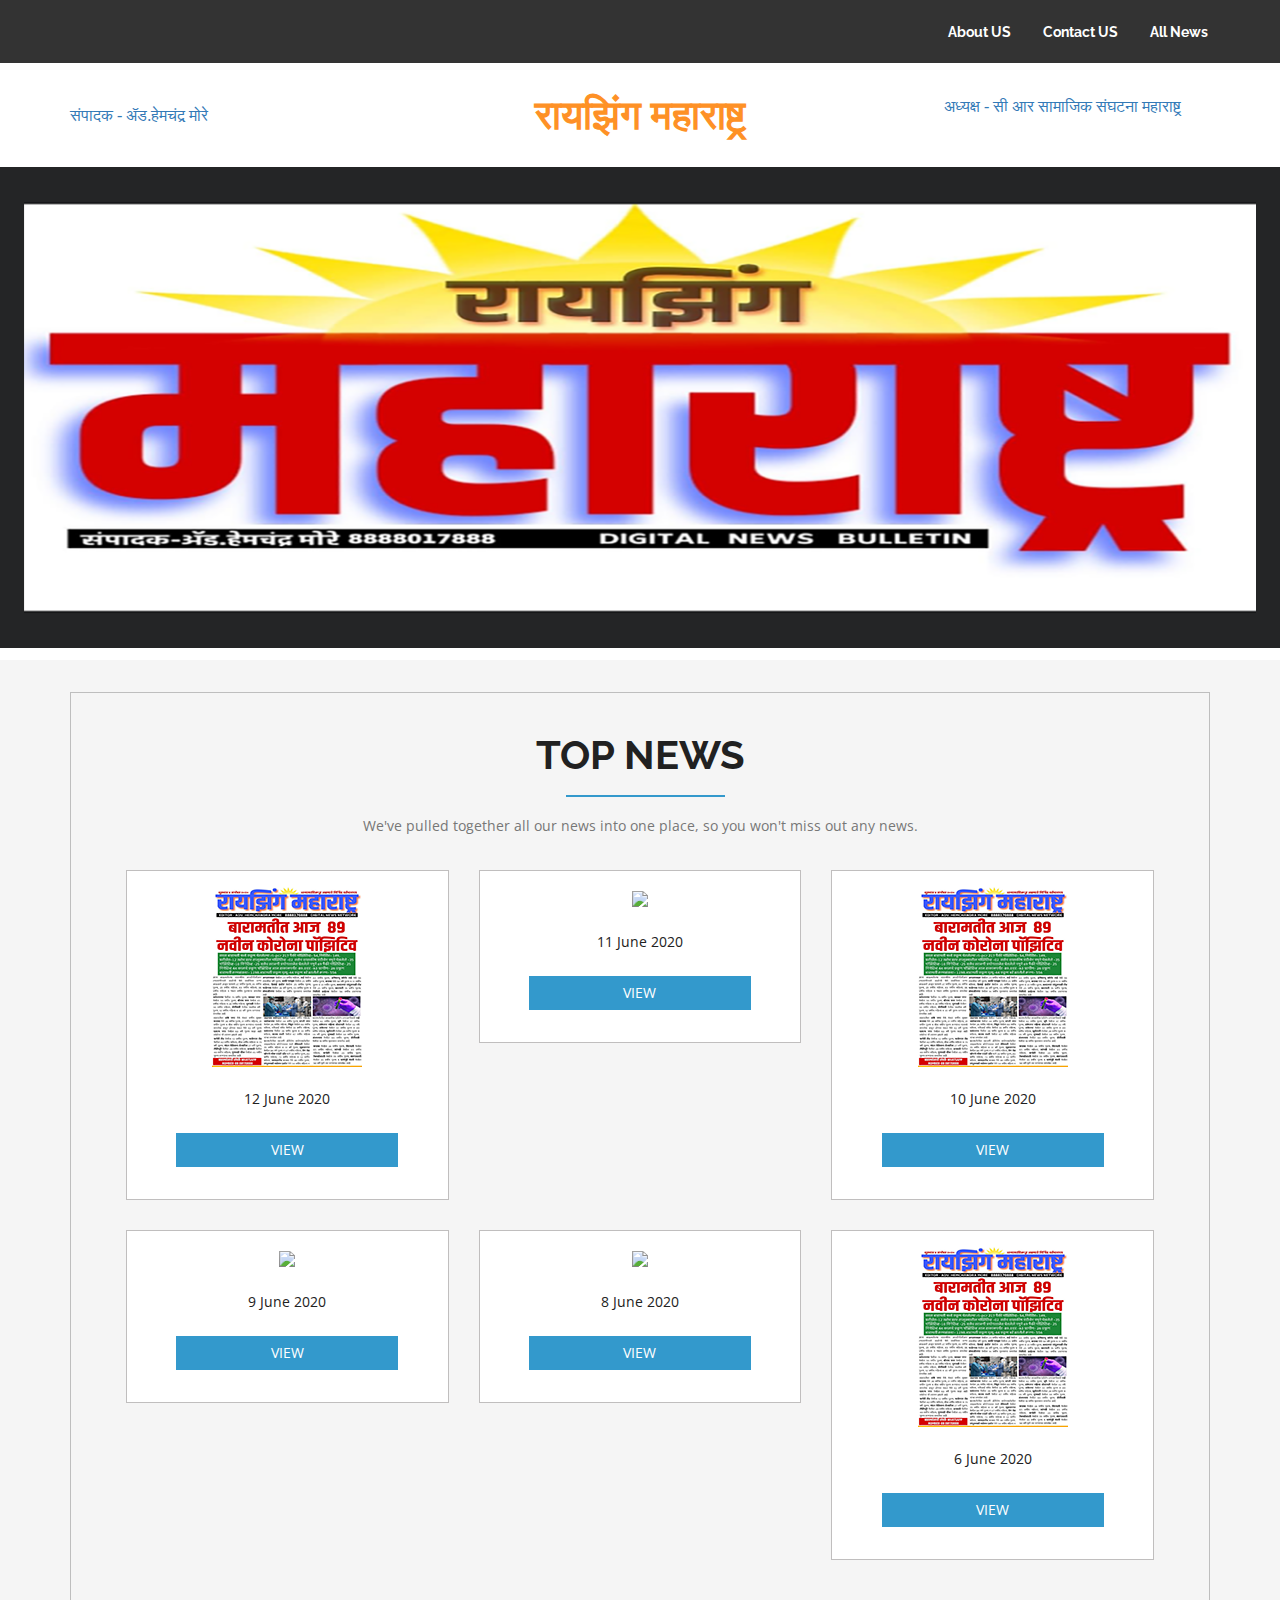
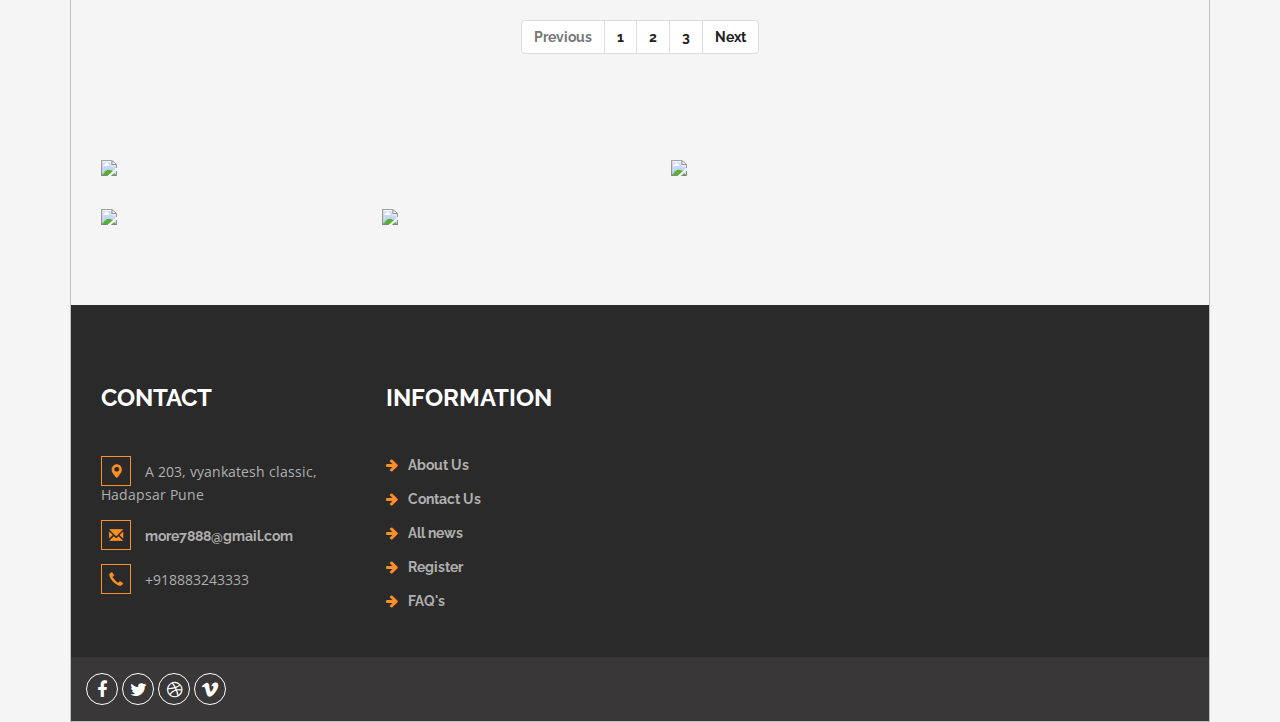
==== commit 14c035f1: "Update index.html" ====
--- a/index.html
+++ b/index.html
@@ -138,21 +138,21 @@
     <!-- main-slider -->
     <ul id="demo1">
         <li>
-            <img src="images/11.png" alt="" />
+            <img src="11.png" alt="" />
             <!--Slider Description example-->
             <div class="slide-desc">
                 <!-- <h3>Rayjhing maharashtra1</h3> -->
             </div>
         </li>
         <li>
-            <img src="images/22.png" alt="" />
+            <img src="22.png" alt="" />
             <div class="slide-desc">
                 <!-- <h3>Rayjhing maharashtra2</h3> -->
             </div>
         </li>
 
         <li>
-            <img src="images/44.png" alt="" />
+            <img src="44.png" alt="" />
             <div class="slide-desc">
                 <!-- <h3>Rayjhing maharashtra3 </h3> -->
             </div>
@@ -193,7 +193,7 @@
                                                 <figure>
                                                     <div class="snipcart-item block">
                                                         <div class="snipcart-thumb">
-                                                            <a href="#"><img src="images/1.png" class="img-fluid" alt="Responsive image" id="img1"></a>
+                                                            <a href="#"><img src="1.png" class="img-fluid" alt="Responsive image" id="img1"></a>
                                                             <p>12 june 2020</p>
                                                         </div>
                                                         <div class="snipcart-details top_brand_home_details">
@@ -268,7 +268,7 @@
                                                 <figure>
                                                     <div class="snipcart-item block">
                                                         <div class="snipcart-thumb">
-                                                            <a href="products.html"><img src="images/1.png" alt=" " class="img-responsive" /></a>
+                                                            <a href="products.html"><img src="1.png" alt=" " class="img-responsive" /></a>
                                                             <p>10 June 2020</p>
                                                             <!-- <div class="stars">
                                                                 <i class="fa fa-star blue-star" aria-hidden="true"></i>
@@ -398,7 +398,7 @@
                                                 <figure>
                                                     <div class="snipcart-item block">
                                                         <div class="snipcart-thumb">
-                                                            <a href="products.html"><img src="images/1.png" alt=" " class="img-responsive" /></a>
+                                                            <a href="products.html"><img src="1.png" alt=" " class="img-responsive" /></a>
                                                             <p>6 June 2020</p>
                                                             <!-- <div class="stars">
                                                                 <i class="fa fa-star blue-star" aria-hidden="true"></i>
@@ -482,7 +482,7 @@
                                                 <figure>
                                                     <div class="snipcart-item block">
                                                         <div class="snipcart-thumb">
-                                                            <a href="products.html"><img title=" " alt=" " src="images/1.png" /></a>
+                                                            <a href="products.html"><img title=" " alt=" " src="1.png" /></a>
                                                             <p>4 june 2020</p>
                                                             <!-- <div class="stars">
                                                                     <i class="fa fa-star blue-star" aria-hidden="true"></i>
@@ -524,7 +524,7 @@
                                                 <figure>
                                                     <div class="snipcart-item block">
                                                         <div class="snipcart-thumb">
-                                                            <a href="products.html"><img src="images/1.png" alt=" " class="img-responsive" /></a>
+                                                            <a href="products.html"><img src="1.png" alt=" " class="img-responsive" /></a>
                                                             <p>3 June 2020</p>
                                                             <!-- <div class="stars">
                                                                     <i class="fa fa-star blue-star" aria-hidden="true"></i>
@@ -570,7 +570,7 @@
                                                 <figure>
                                                     <div class="snipcart-item block">
                                                         <div class="snipcart-thumb">
-                                                            <a href="products.html"><img title=" " alt=" " src="images/1.png" /></a>
+                                                            <a href="products.html"><img title=" " alt=" " src="1.png" /></a>
                                                             <p>2 June 2020</p>
                                                             <!-- <div class="stars">
                                                                     <i class="fa fa-star blue-star" aria-hidden="true"></i>
@@ -612,7 +612,7 @@
                                                 <figure>
                                                     <div class="snipcart-item block">
                                                         <div class="snipcart-thumb">
-                                                            <a href="products.html"><img title=" " alt=" " src="images/1.png" /></a>
+                                                            <a href="products.html"><img title=" " alt=" " src="1.png" /></a>
                                                             <p>1 June 2020</p>
                                                             <!-- <div class="stars">
                                                                     <i class="fa fa-star blue-star" aria-hidden="true"></i>
@@ -654,7 +654,7 @@
                                                 <figure>
                                                     <div class="snipcart-item block">
                                                         <div class="snipcart-thumb">
-                                                            <a href="products.html"><img src="images/1.png" alt=" " class="img-responsive" /></a>
+                                                            <a href="products.html"><img src="1.png" alt=" " class="img-responsive" /></a>
                                                             <p>31 May 2020</p>
                                                             <!-- <div class="stars">
                                                                     <i class="fa fa-star blue-star" aria-hidden="true"></i>
@@ -709,7 +709,7 @@
                                                 <figure>
                                                     <div class="snipcart-item block">
                                                         <div class="snipcart-thumb">
-                                                            <a href="#"><img src="images/1.png" class="img-fluid" alt="Responsive image" id="img1"></a>
+                                                            <a href="#"><img src="1.png" class="img-fluid" alt="Responsive image" id="img1"></a>
 
                                                             <p>30 May 2020</p>
                                                         </div>
@@ -743,7 +743,7 @@
                                                 <figure>
                                                     <div class="snipcart-item block">
                                                         <div class="snipcart-thumb">
-                                                            <a href="products.html"><img title=" " alt=" " src="images/1.png" /></a>
+                                                            <a href="products.html"><img title=" " alt=" " src="1.png" /></a>
                                                             <p>29 May 2020</p>
                                                             <!-- <div class="stars">
                                                                 <i class="fa fa-star blue-star" aria-hidden="true"></i>
@@ -1458,4 +1458,4 @@
                 <!-- //main slider-banner -->
 </body>
 
-</html>+</html>
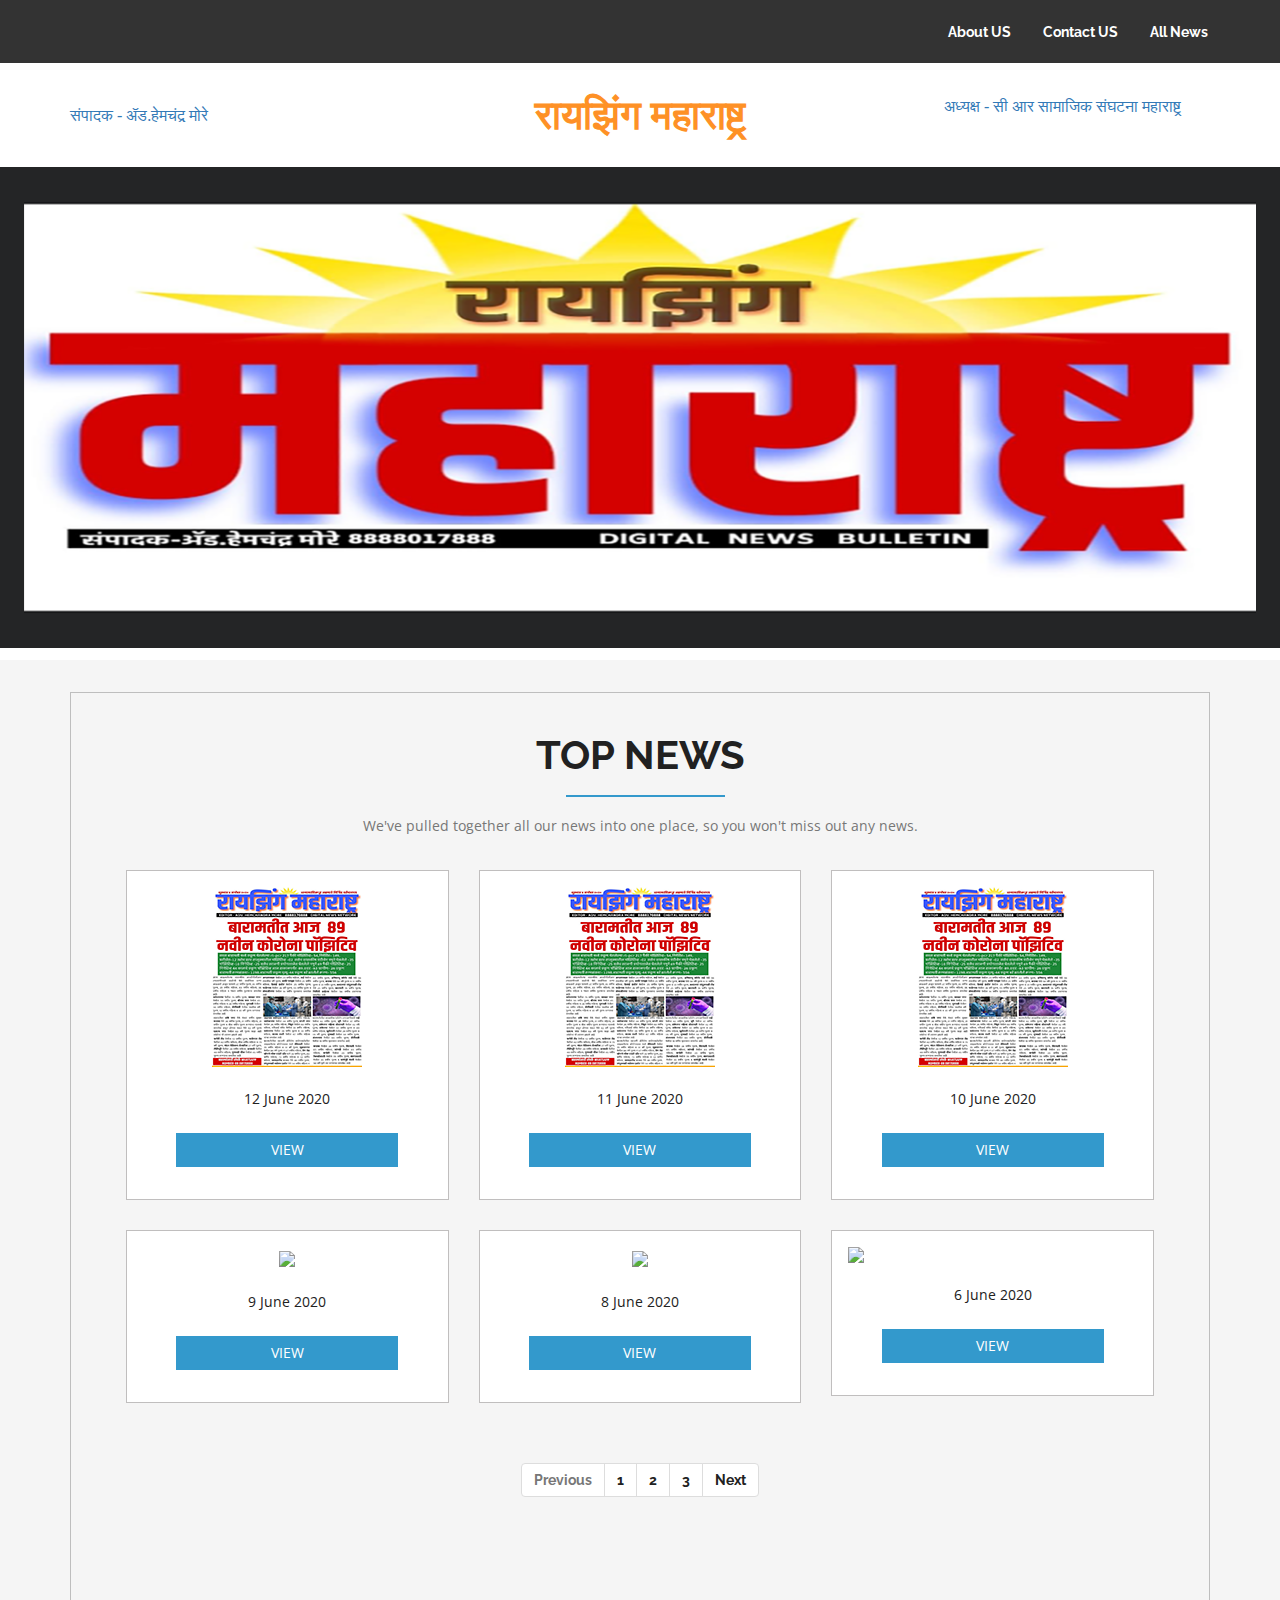
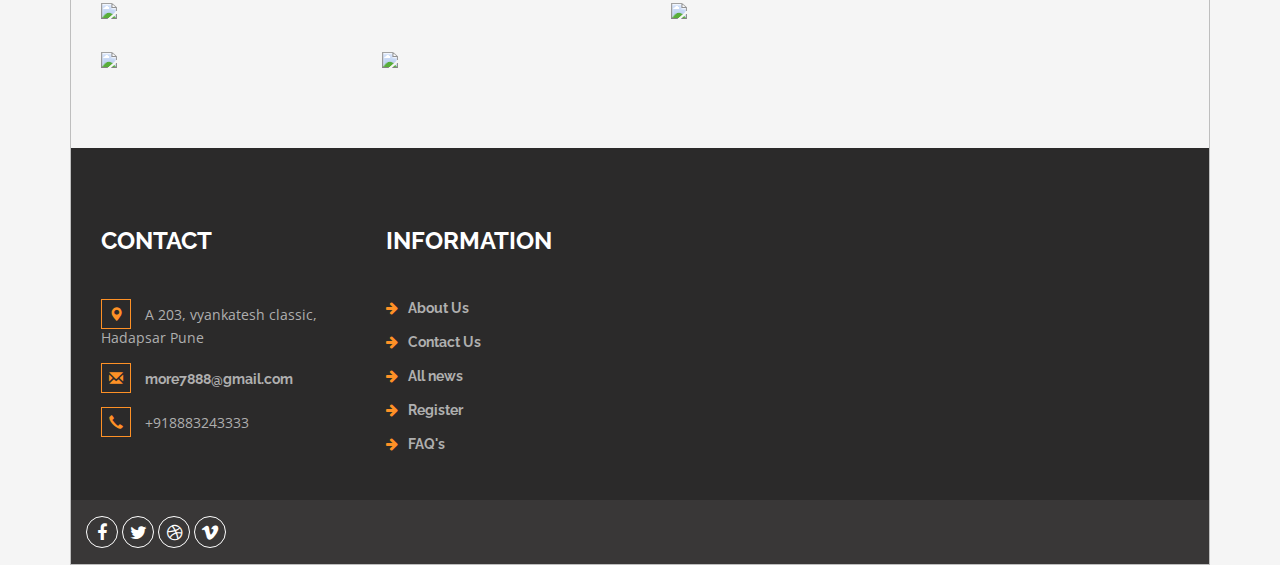
==== commit aeb49887: "Update index.html" ====
--- a/index.html
+++ b/index.html
@@ -65,8 +65,8 @@
                     </div>
                     <div class="modal-body">
                         <!-- <p>Some text in the modal.</p> -->
-                        <!-- <img src="images/1.png" class="img-fluid" alt="Responsive image" id="img1" style="width: auto; max-width: 100%;"> -->
-                        <img src="images/news1.jpg" class="img-thumbnail" alt="dsggedsgdfg" srcset="" style="width: auto; max-width: 100%;">
+                        <!-- <img src="1.png" class="img-fluid" alt="Responsive image" id="img1" style="width: auto; max-width: 100%;"> -->
+                        <img src="news1.jpg" class="img-thumbnail" alt="dsggedsgdfg" srcset="" style="width: auto; max-width: 100%;">
                     </div>
                     <div class="modal-footer">
                         <button type="button" class="btn btn-default" data-dismiss="modal">Close</button>
@@ -226,7 +226,7 @@
                                                 <figure>
                                                     <div class="snipcart-item block">
                                                         <div class="snipcart-thumb">
-                                                            <a href="products.html"><img title=" " alt=" " src="images/1.png" /></a>
+                                                            <a href="products.html"><img title=" " alt=" " src="1.png" /></a>
                                                             <p>11 june 2020</p>
                                                             <!-- <div class="stars">
                                                                 <i class="fa fa-star blue-star" aria-hidden="true"></i>
@@ -398,7 +398,7 @@
                                                 <figure>
                                                     <div class="snipcart-item block">
                                                         <div class="snipcart-thumb">
-                                                            <a href="products.html"><img src="1.png" alt=" " class="img-responsive" /></a>
+                                                            <a href="products.html"><img src="images/1.png" alt=" " class="img-responsive" /></a>
                                                             <p>6 June 2020</p>
                                                             <!-- <div class="stars">
                                                                 <i class="fa fa-star blue-star" aria-hidden="true"></i>
@@ -482,7 +482,7 @@
                                                 <figure>
                                                     <div class="snipcart-item block">
                                                         <div class="snipcart-thumb">
-                                                            <a href="products.html"><img title=" " alt=" " src="1.png" /></a>
+                                                            <a href="products.html"><img title=" " alt=" " src="images/1.png" /></a>
                                                             <p>4 june 2020</p>
                                                             <!-- <div class="stars">
                                                                     <i class="fa fa-star blue-star" aria-hidden="true"></i>
@@ -524,7 +524,7 @@
                                                 <figure>
                                                     <div class="snipcart-item block">
                                                         <div class="snipcart-thumb">
-                                                            <a href="products.html"><img src="1.png" alt=" " class="img-responsive" /></a>
+                                                            <a href="products.html"><img src="images/1.png" alt=" " class="img-responsive" /></a>
                                                             <p>3 June 2020</p>
                                                             <!-- <div class="stars">
                                                                     <i class="fa fa-star blue-star" aria-hidden="true"></i>
@@ -570,7 +570,7 @@
                                                 <figure>
                                                     <div class="snipcart-item block">
                                                         <div class="snipcart-thumb">
-                                                            <a href="products.html"><img title=" " alt=" " src="1.png" /></a>
+                                                            <a href="products.html"><img title=" " alt=" " src="images/1.png" /></a>
                                                             <p>2 June 2020</p>
                                                             <!-- <div class="stars">
                                                                     <i class="fa fa-star blue-star" aria-hidden="true"></i>
@@ -612,7 +612,7 @@
                                                 <figure>
                                                     <div class="snipcart-item block">
                                                         <div class="snipcart-thumb">
-                                                            <a href="products.html"><img title=" " alt=" " src="1.png" /></a>
+                                                            <a href="products.html"><img title=" " alt=" " src="images/1.png" /></a>
                                                             <p>1 June 2020</p>
                                                             <!-- <div class="stars">
                                                                     <i class="fa fa-star blue-star" aria-hidden="true"></i>
@@ -654,7 +654,7 @@
                                                 <figure>
                                                     <div class="snipcart-item block">
                                                         <div class="snipcart-thumb">
-                                                            <a href="products.html"><img src="1.png" alt=" " class="img-responsive" /></a>
+                                                            <a href="products.html"><img src="images/1.png" alt=" " class="img-responsive" /></a>
                                                             <p>31 May 2020</p>
                                                             <!-- <div class="stars">
                                                                     <i class="fa fa-star blue-star" aria-hidden="true"></i>
@@ -709,7 +709,7 @@
                                                 <figure>
                                                     <div class="snipcart-item block">
                                                         <div class="snipcart-thumb">
-                                                            <a href="#"><img src="1.png" class="img-fluid" alt="Responsive image" id="img1"></a>
+                                                            <a href="#"><img src="images/1.png" class="img-fluid" alt="Responsive image" id="img1"></a>
 
                                                             <p>30 May 2020</p>
                                                         </div>
@@ -743,7 +743,7 @@
                                                 <figure>
                                                     <div class="snipcart-item block">
                                                         <div class="snipcart-thumb">
-                                                            <a href="products.html"><img title=" " alt=" " src="1.png" /></a>
+                                                            <a href="products.html"><img title=" " alt=" " src="images/1.png" /></a>
                                                             <p>29 May 2020</p>
                                                             <!-- <div class="stars">
                                                                 <i class="fa fa-star blue-star" aria-hidden="true"></i>
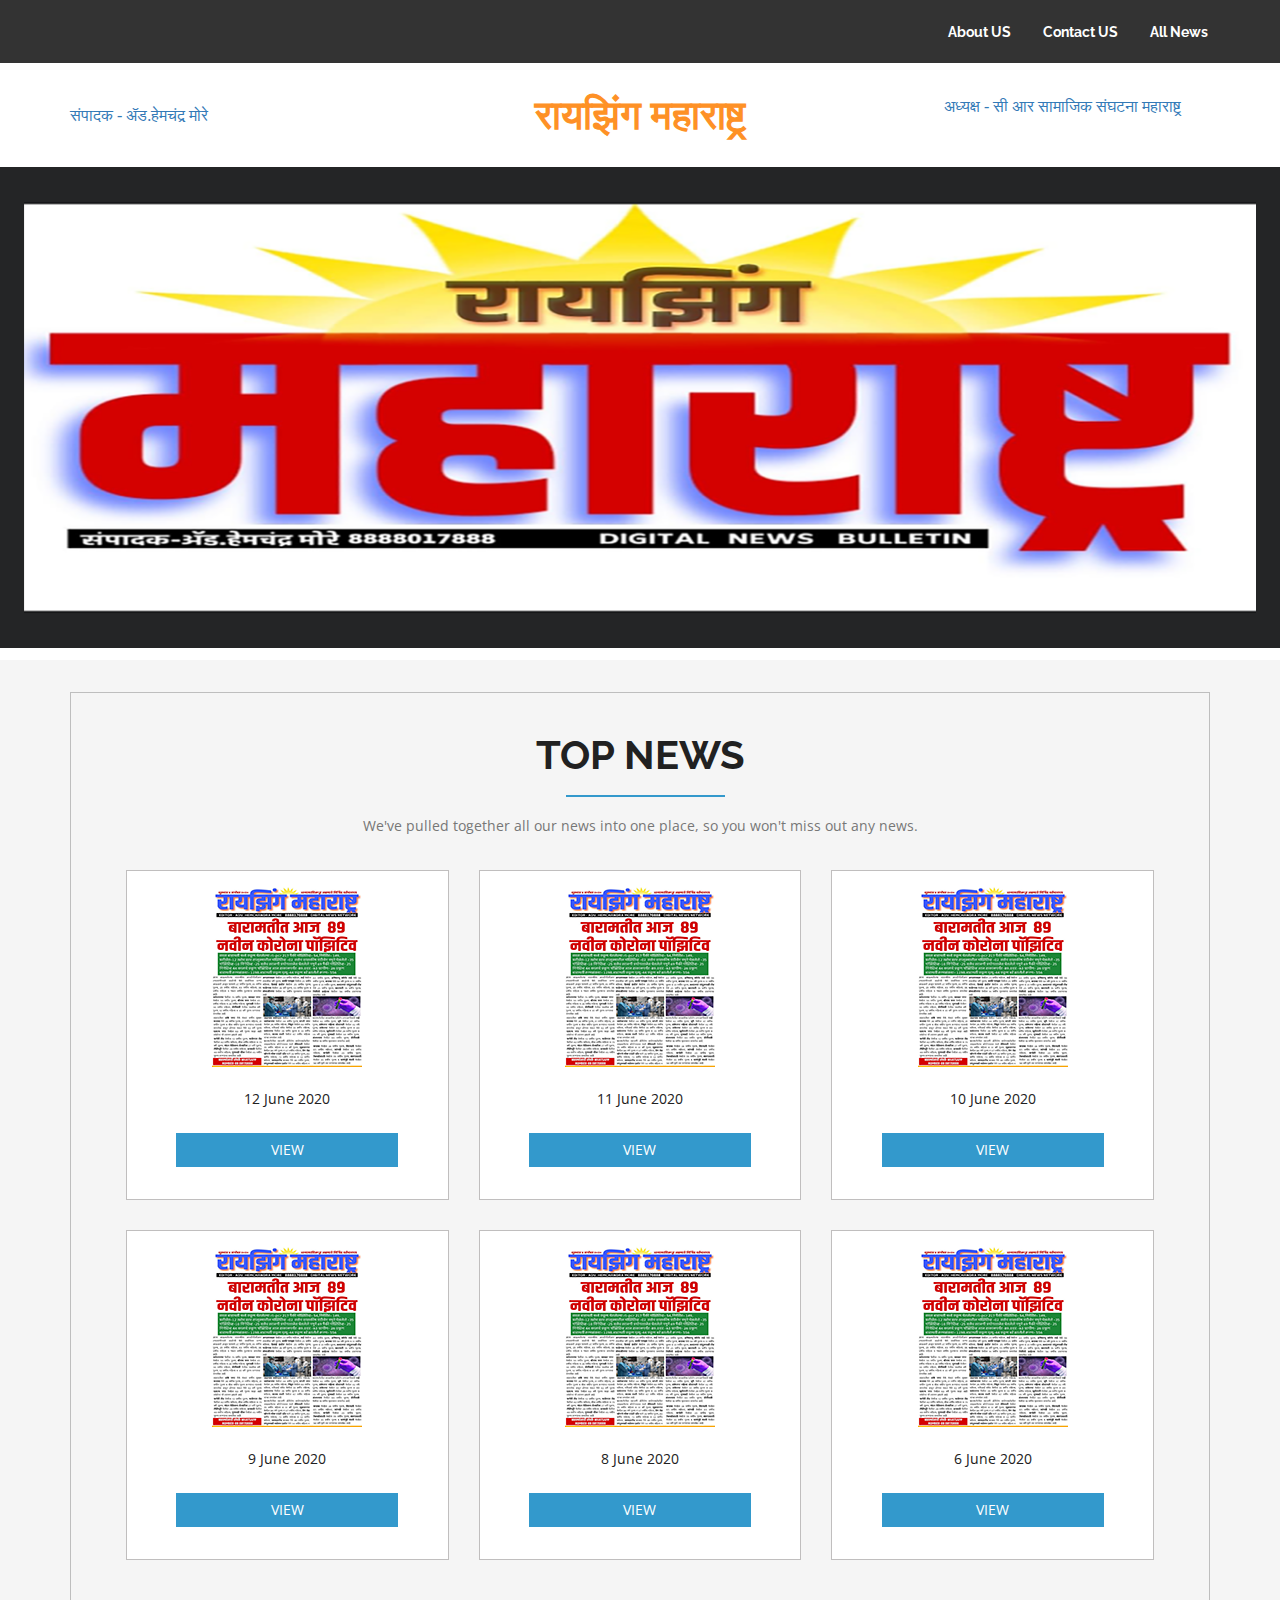
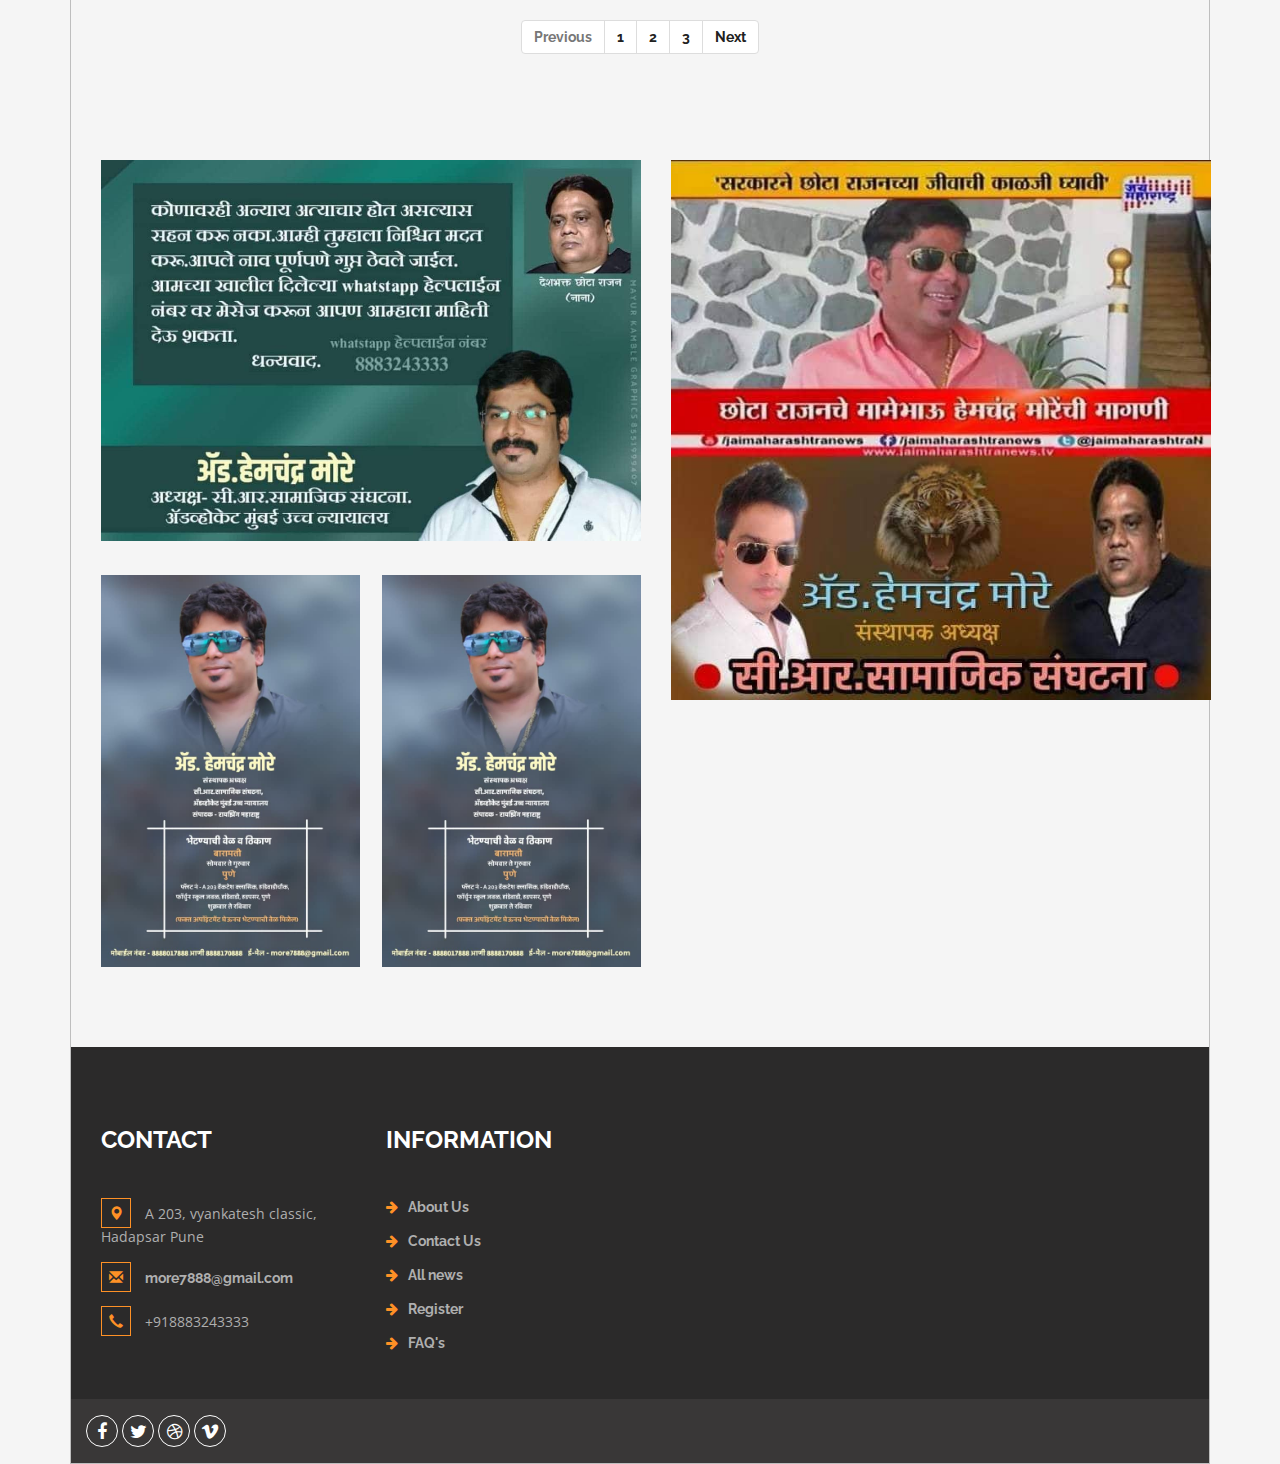
==== commit 7ee67d42: "Update index.html" ====
--- a/index.html
+++ b/index.html
@@ -314,7 +314,7 @@
                                                 <figure>
                                                     <div class="snipcart-item block">
                                                         <div class="snipcart-thumb">
-                                                            <a href="products.html"><img title=" " alt=" " src="images/1.png" /></a>
+                                                            <a href="products.html"><img title=" " alt=" " src="1.png" /></a>
                                                             <p>9 June 2020</p>
                                                             <!-- <div class="stars">
                                                                 <i class="fa fa-star blue-star" aria-hidden="true"></i>
@@ -356,7 +356,7 @@
                                                 <figure>
                                                     <div class="snipcart-item block">
                                                         <div class="snipcart-thumb">
-                                                            <a href="products.html"><img title=" " alt=" " src="images/1.png" /></a>
+                                                            <a href="products.html"><img title=" " alt=" " src="1.png" /></a>
                                                             <p>8 June 2020</p>
                                                             <!-- <div class="stars">
                                                                 <i class="fa fa-star blue-star" aria-hidden="true"></i>
@@ -398,7 +398,7 @@
                                                 <figure>
                                                     <div class="snipcart-item block">
                                                         <div class="snipcart-thumb">
-                                                            <a href="products.html"><img src="images/1.png" alt=" " class="img-responsive" /></a>
+                                                            <a href="products.html"><img src="1.png" alt=" " class="img-responsive" /></a>
                                                             <p>6 June 2020</p>
                                                             <!-- <div class="stars">
                                                                 <i class="fa fa-star blue-star" aria-hidden="true"></i>
@@ -448,7 +448,7 @@
                                                 <figure>
                                                     <div class="snipcart-item block">
                                                         <div class="snipcart-thumb">
-                                                            <a href="#"><img src="images/1.png" class="img-fluid" alt="Responsive image" id="img1"></a>
+                                                            <a href="#"><img src="1.png" class="img-fluid" alt="Responsive image" id="img1"></a>
 
                                                             <p>5 june 2020</p>
                                                         </div>
@@ -482,7 +482,7 @@
                                                 <figure>
                                                     <div class="snipcart-item block">
                                                         <div class="snipcart-thumb">
-                                                            <a href="products.html"><img title=" " alt=" " src="images/1.png" /></a>
+                                                            <a href="products.html"><img title=" " alt=" " src="1.png" /></a>
                                                             <p>4 june 2020</p>
                                                             <!-- <div class="stars">
                                                                     <i class="fa fa-star blue-star" aria-hidden="true"></i>
@@ -524,7 +524,7 @@
                                                 <figure>
                                                     <div class="snipcart-item block">
                                                         <div class="snipcart-thumb">
-                                                            <a href="products.html"><img src="images/1.png" alt=" " class="img-responsive" /></a>
+                                                            <a href="products.html"><img src="1.png" alt=" " class="img-responsive" /></a>
                                                             <p>3 June 2020</p>
                                                             <!-- <div class="stars">
                                                                     <i class="fa fa-star blue-star" aria-hidden="true"></i>
@@ -570,7 +570,7 @@
                                                 <figure>
                                                     <div class="snipcart-item block">
                                                         <div class="snipcart-thumb">
-                                                            <a href="products.html"><img title=" " alt=" " src="images/1.png" /></a>
+                                                            <a href="products.html"><img title=" " alt=" " src="1.png" /></a>
                                                             <p>2 June 2020</p>
                                                             <!-- <div class="stars">
                                                                     <i class="fa fa-star blue-star" aria-hidden="true"></i>
@@ -612,7 +612,7 @@
                                                 <figure>
                                                     <div class="snipcart-item block">
                                                         <div class="snipcart-thumb">
-                                                            <a href="products.html"><img title=" " alt=" " src="images/1.png" /></a>
+                                                            <a href="products.html"><img title=" " alt=" " src="1.png" /></a>
                                                             <p>1 June 2020</p>
                                                             <!-- <div class="stars">
                                                                     <i class="fa fa-star blue-star" aria-hidden="true"></i>
@@ -654,7 +654,7 @@
                                                 <figure>
                                                     <div class="snipcart-item block">
                                                         <div class="snipcart-thumb">
-                                                            <a href="products.html"><img src="images/1.png" alt=" " class="img-responsive" /></a>
+                                                            <a href="products.html"><img src="1.png" alt=" " class="img-responsive" /></a>
                                                             <p>31 May 2020</p>
                                                             <!-- <div class="stars">
                                                                     <i class="fa fa-star blue-star" aria-hidden="true"></i>
@@ -709,7 +709,7 @@
                                                 <figure>
                                                     <div class="snipcart-item block">
                                                         <div class="snipcart-thumb">
-                                                            <a href="#"><img src="images/1.png" class="img-fluid" alt="Responsive image" id="img1"></a>
+                                                            <a href="#"><img src="1.png" class="img-fluid" alt="Responsive image" id="img1"></a>
 
                                                             <p>30 May 2020</p>
                                                         </div>
@@ -743,7 +743,7 @@
                                                 <figure>
                                                     <div class="snipcart-item block">
                                                         <div class="snipcart-thumb">
-                                                            <a href="products.html"><img title=" " alt=" " src="images/1.png" /></a>
+                                                            <a href="products.html"><img title=" " alt=" " src="1.png" /></a>
                                                             <p>29 May 2020</p>
                                                             <!-- <div class="stars">
                                                                 <i class="fa fa-star blue-star" aria-hidden="true"></i>
@@ -785,7 +785,7 @@
                                                 <figure>
                                                     <div class="snipcart-item block">
                                                         <div class="snipcart-thumb">
-                                                            <a href="products.html"><img src="images/1.png" alt=" " class="img-responsive" /></a>
+                                                            <a href="products.html"><img src="1.png" alt=" " class="img-responsive" /></a>
                                                             <p>28 May 2020</p>
                                                             <!-- <div class="stars">
                                                                 <i class="fa fa-star blue-star" aria-hidden="true"></i>
@@ -831,7 +831,7 @@
                                                 <figure>
                                                     <div class="snipcart-item block">
                                                         <div class="snipcart-thumb">
-                                                            <a href="products.html"><img title=" " alt=" " src="images/1.png" /></a>
+                                                            <a href="products.html"><img title=" " alt=" " src="1.png" /></a>
                                                             <p>28 May 2020</p>
                                                             <!-- <div class="stars">
                                                                 <i class="fa fa-star blue-star" aria-hidden="true"></i>
@@ -873,7 +873,7 @@
                                                 <figure>
                                                     <div class="snipcart-item block">
                                                         <div class="snipcart-thumb">
-                                                            <a href="products.html"><img title=" " alt=" " src="images/1.png" /></a>
+                                                            <a href="products.html"><img title=" " alt=" " src="1.png" /></a>
                                                             <p>27 May</p>
                                                             <!-- <div class="stars">
                                                                 <i class="fa fa-star blue-star" aria-hidden="true"></i>
@@ -915,7 +915,7 @@
                                                 <figure>
                                                     <div class="snipcart-item block">
                                                         <div class="snipcart-thumb">
-                                                            <a href="products.html"><img src="images/1.png" alt=" " class="img-responsive" /></a>
+                                                            <a href="products.html"><img src="1.png" alt=" " class="img-responsive" /></a>
                                                             <p>26 May 2020</p>
                                                             <!-- <div class="stars">
                                                                 <i class="fa fa-star blue-star" aria-hidden="true"></i>
@@ -993,15 +993,15 @@
                     <!-- slider -->
                     <!-- <div class="carousel-inner " role="listbox ">
             <div class="item active ">
-                <a href="beverages.html "> <img class="first-slide " src="images/b1.jpg " alt="First slide "></a>
+                <a href="beverages.html "> <img class="first-slide " src="b1.jpg " alt="First slide "></a>
 
             </div>
             <div class="item ">
-                <a href="personalcare.html "> <img class="second-slide " src="images/b3.jpg " alt="Second slide "></a>
+                <a href="personalcare.html "> <img class="second-slide " src="b3.jpg " alt="Second slide "></a>
 
             </div>
             <div class="item ">
-                <a href="household.html "><img class="third-slide " src="images/b1.jpg " alt="Third slide "></a>
+                <a href="household.html "><img class="third-slide " src="b1.jpg " alt="Third slide "></a>
 
             </div>
         </div> -->
@@ -1013,19 +1013,19 @@
                     <div class="container ">
                         <div class="col-md-6 ban-bottom3 ">
                             <div class="ban-top ">
-                                <img src="images/p2.jpg " class="img-responsive " alt=" " />
+                                <img src="p2.jpg " class="img-responsive " alt=" " />
 
                             </div>
                             <div class="ban-img ">
                                 <div class=" ban-bottom1 ">
                                     <div class="ban-top ">
-                                        <img src="images/p3.jpg " class="img-responsive " alt=" " />
+                                        <img src="p3.jpg " class="img-responsive " alt=" " />
 
                                     </div>
                                 </div>
                                 <div class="ban-bottom2 ">
                                     <div class="ban-top ">
-                                        <img src="images/p4.jpg " class="img-responsive " alt=" " />
+                                        <img src="p4.jpg " class="img-responsive " alt=" " />
 
                                     </div>
                                 </div>
@@ -1034,7 +1034,7 @@
                         </div>
                         <div class="col-md-6 ban-bottom ">
                             <div class="ban-top ">
-                                <img src="images/111.jpg " class="img-responsive " alt=" " />
+                                <img src="111.jpg " class="img-responsive " alt=" " />
 
 
                             </div>
@@ -1162,13 +1162,13 @@
                     <div class="hover14 column ">
                         <div class="agile_top_brand_left_grid ">
                             <div class="agile_top_brand_left_grid_pos ">
-                                <img src="images/offer.png " alt=" " class="img-responsive ">
+                                <img src="offer.png " alt=" " class="img-responsive ">
                             </div>
                             <div class="agile_top_brand_left_grid1 ">
                                 <figure>
                                     <div class="snipcart-item block ">
                                         <div class="snipcart-thumb ">
-                                            <a href="products.html "><img title=" " alt=" " src="images/14.png "></a>
+                                            <a href="products.html "><img title=" " alt=" " src="14.png "></a>
                                             <p>Fried-gram</p>
                                             <div class="stars ">
                                                 <i class="fa fa-star blue-star " aria-hidden="true "></i>
@@ -1205,13 +1205,13 @@
                     <div class="hover14 column ">
                         <div class="agile_top_brand_left_grid ">
                             <div class="agile_top_brand_left_grid_pos ">
-                                <img src="images/offer.png " alt=" " class="img-responsive ">
+                                <img src="offer.png " alt=" " class="img-responsive ">
                             </div>
                             <div class="agile_top_brand_left_grid1 ">
                                 <figure>
                                     <div class="snipcart-item block ">
                                         <div class="snipcart-thumb ">
-                                            <a href="products.html "><img title=" " alt=" " src="images/15.png "></a>
+                                            <a href="products.html "><img title=" " alt=" " src="15.png "></a>
                                             <p>Navaratan-dal</p>
                                             <div class="stars ">
                                                 <i class="fa fa-star blue-star " aria-hidden="true "></i>
@@ -1248,16 +1248,16 @@
                     <div class="hover14 column ">
                         <div class="agile_top_brand_left_grid ">
                             <div class="agile_top_brand_left_grid_pos ">
-                                <img src="images/offer.png " alt=" " class="img-responsive ">
+                                <img src="offer.png " alt=" " class="img-responsive ">
                             </div>
                             <div class="agile_top_brand_left_grid_pos ">
-                                <img src="images/offer.png " alt=" " class="img-responsive ">
+                                <img src="offer.png " alt=" " class="img-responsive ">
                             </div>
                             <div class="agile_top_brand_left_grid1 ">
                                 <figure>
                                     <div class="snipcart-item block ">
                                         <div class="snipcart-thumb ">
-                                            <a href="products.html "><img src="images/16.png " alt=" " class="img-responsive "></a>
+                                            <a href="products.html "><img src="16.png " alt=" " class="img-responsive "></a>
                                             <p>White-peasmatar</p>
                                             <div class="stars ">
                                                 <i class="fa fa-star blue-star " aria-hidden="true "></i>
@@ -1294,13 +1294,13 @@
                     <div class="hover14 column ">
                         <div class="agile_top_brand_left_grid ">
                             <div class="agile_top_brand_left_grid_pos ">
-                                <img src="images/offer.png " alt=" " class="img-responsive ">
+                                <img src="offer.png " alt=" " class="img-responsive ">
                             </div>
                             <div class="agile_top_brand_left_grid1 ">
                                 <figure>
                                     <div class="snipcart-item block ">
                                         <div class="snipcart-thumb ">
-                                            <a href="products.html "><img title=" " alt=" " src="images/17.png "></a>
+                                            <a href="products.html "><img title=" " alt=" " src="17.png "></a>
                                             <p>Channa-dal</p>
                                             <div class="stars ">
                                                 <i class="fa fa-star blue-star " aria-hidden="true "></i>
@@ -1393,7 +1393,7 @@
                             </ul>
                         </div>
                         <!-- <div class="payment-w3ls ">
-                <img src="images/card.png " alt=" " class="img-responsive ">
+                <img src="card.png " alt=" " class="img-responsive ">
             </div> -->
                         <div class="clearfix "> </div>
                     </div>
